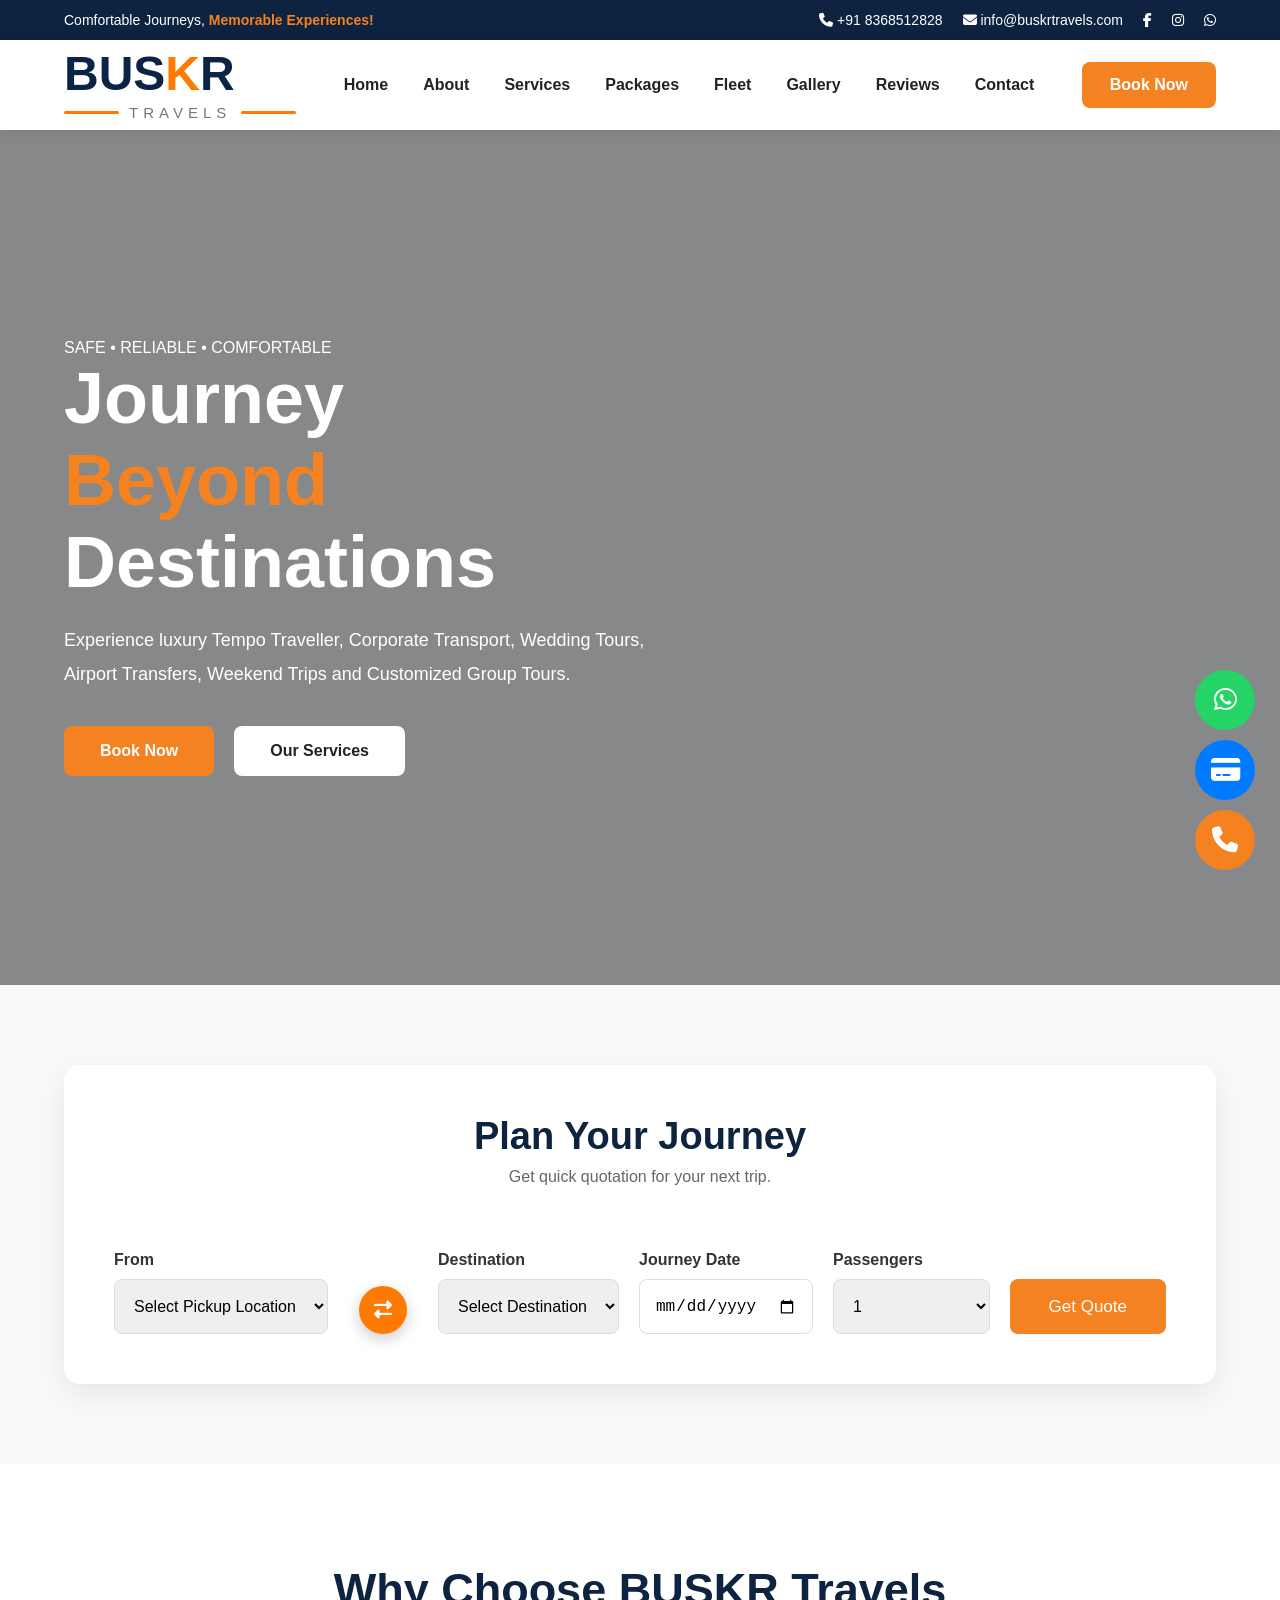
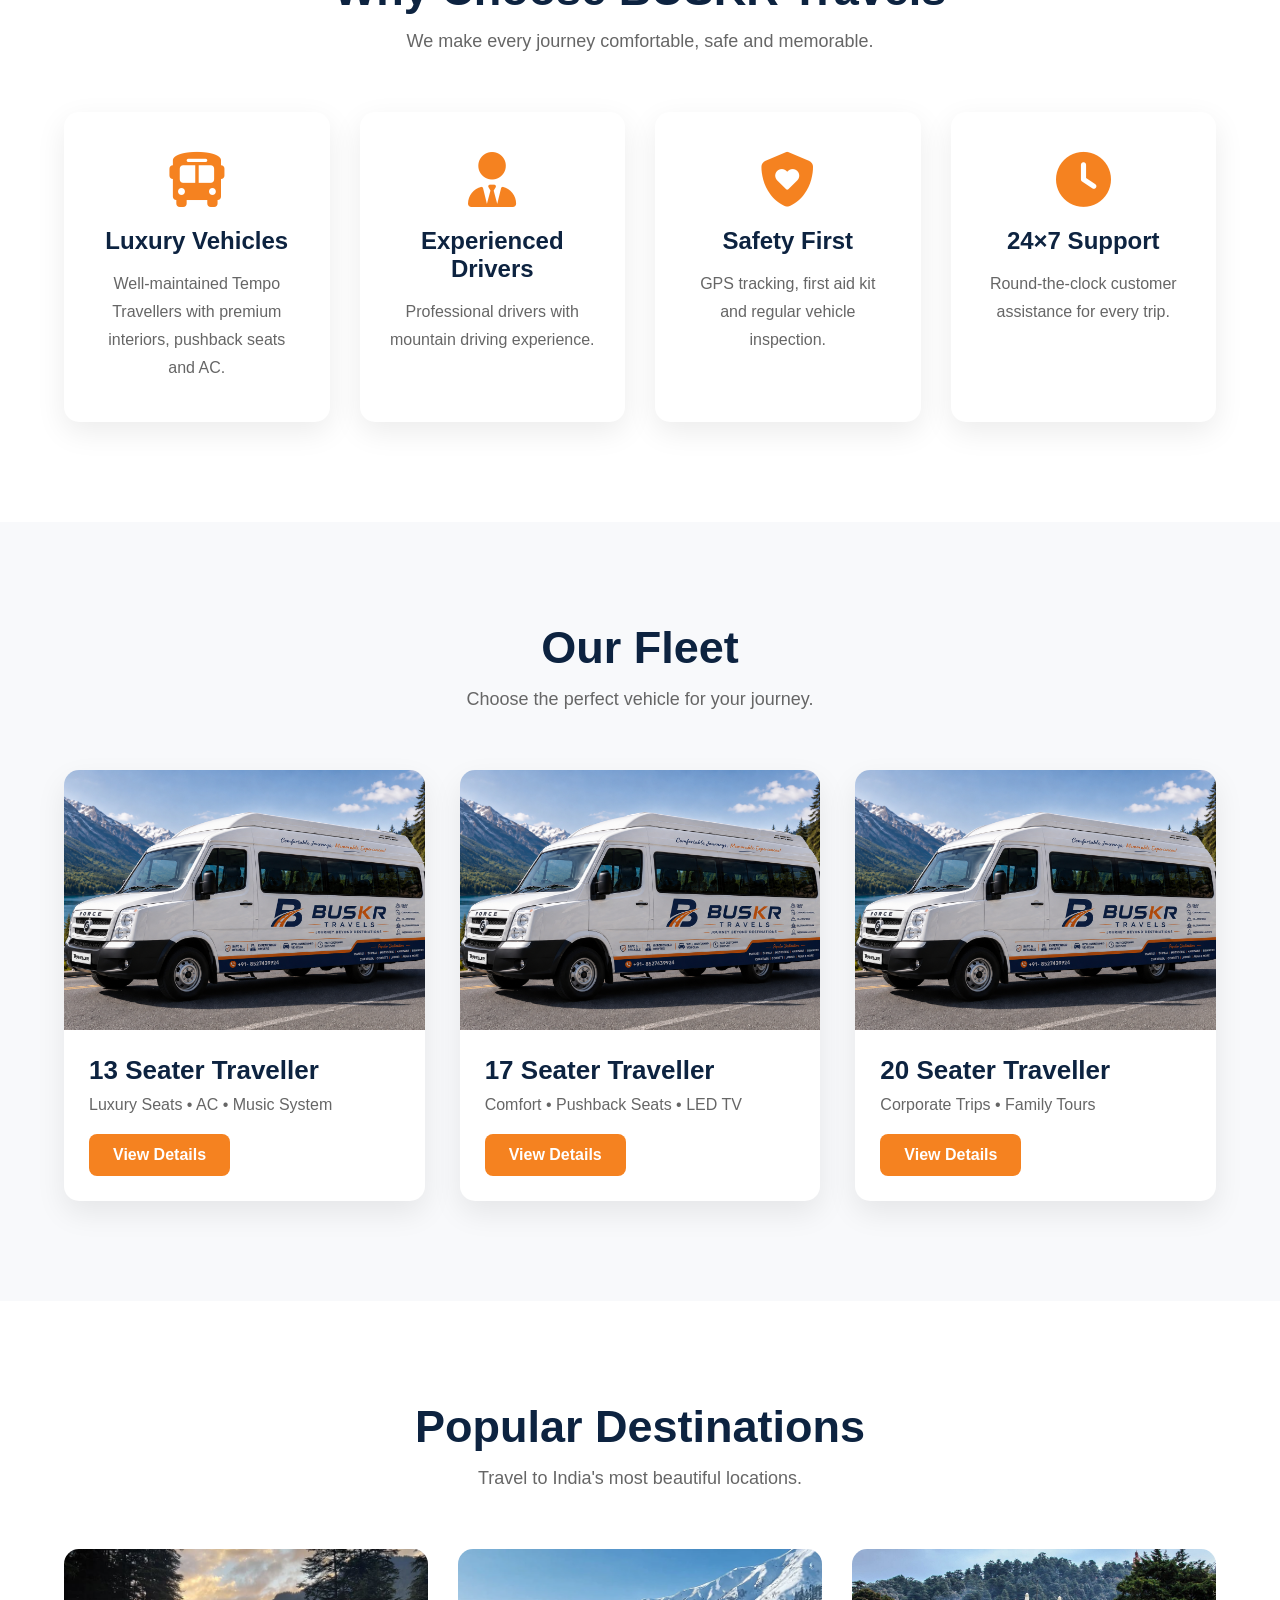
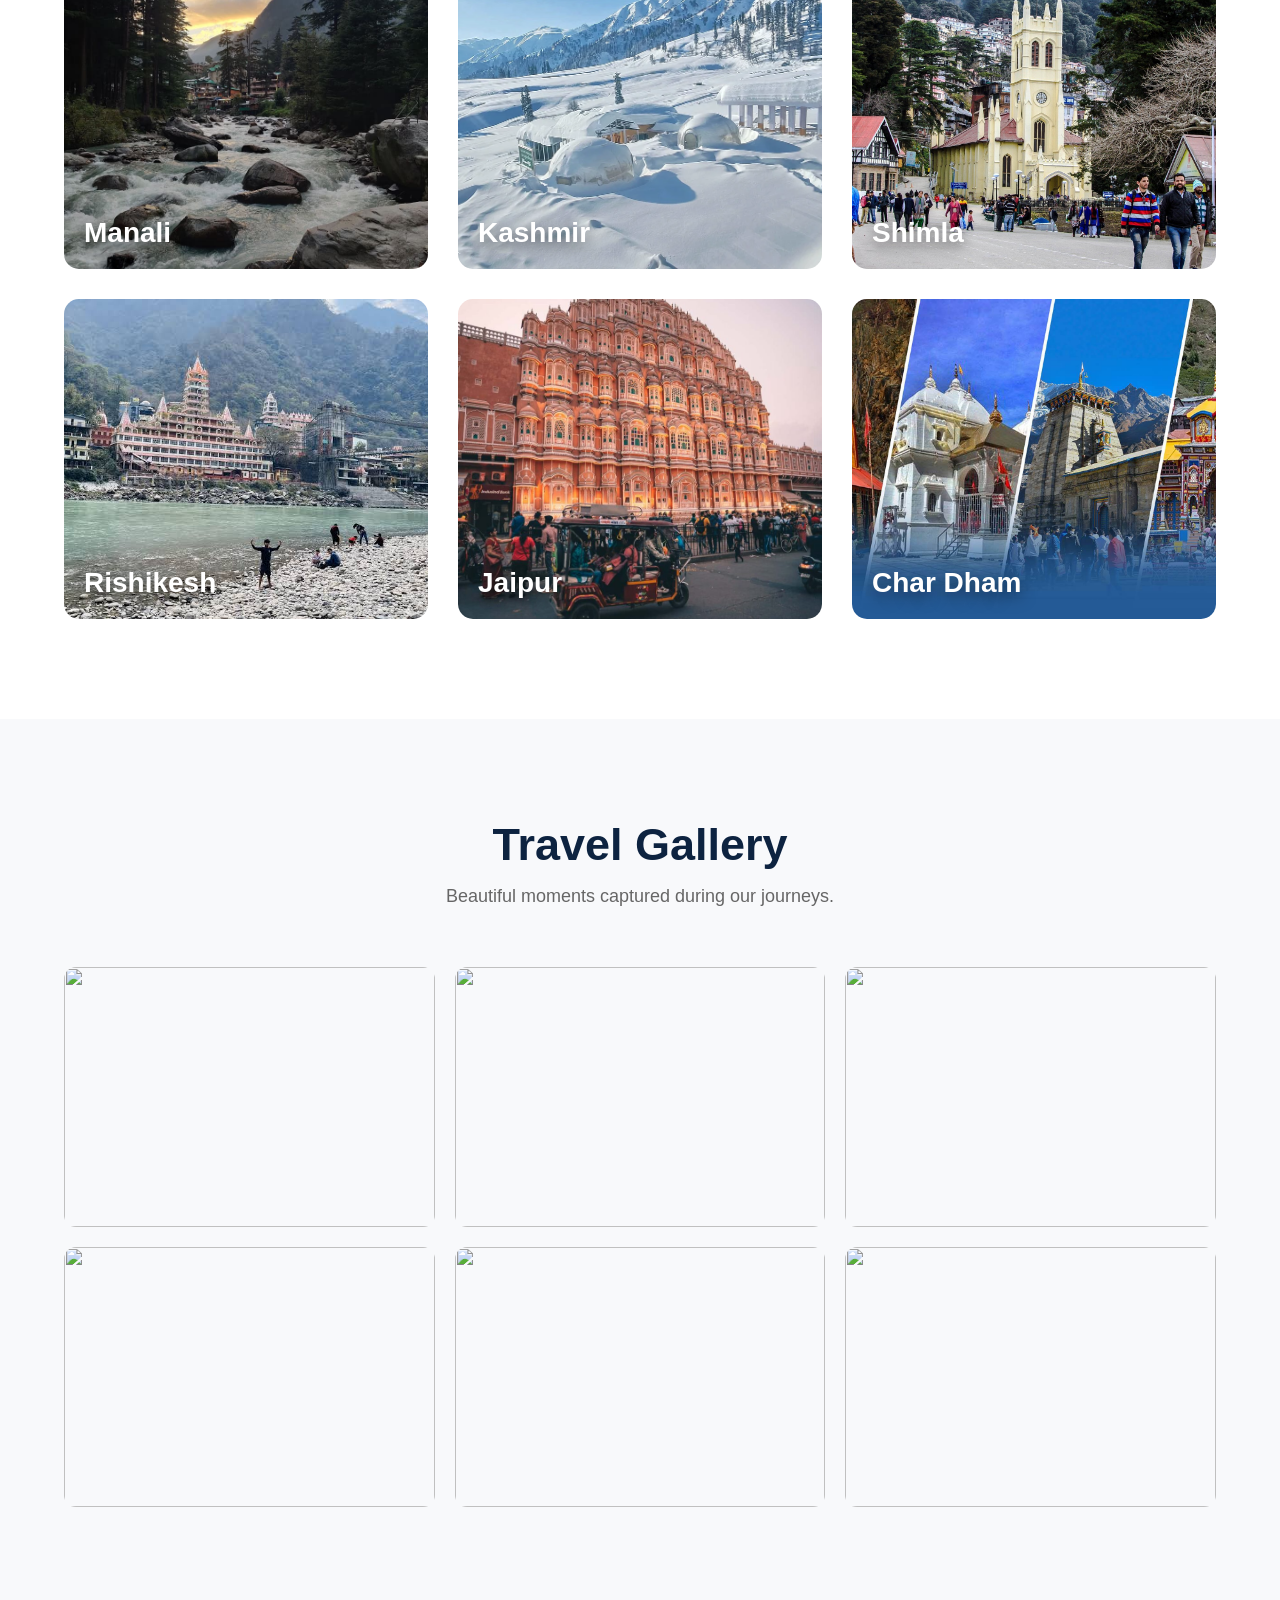
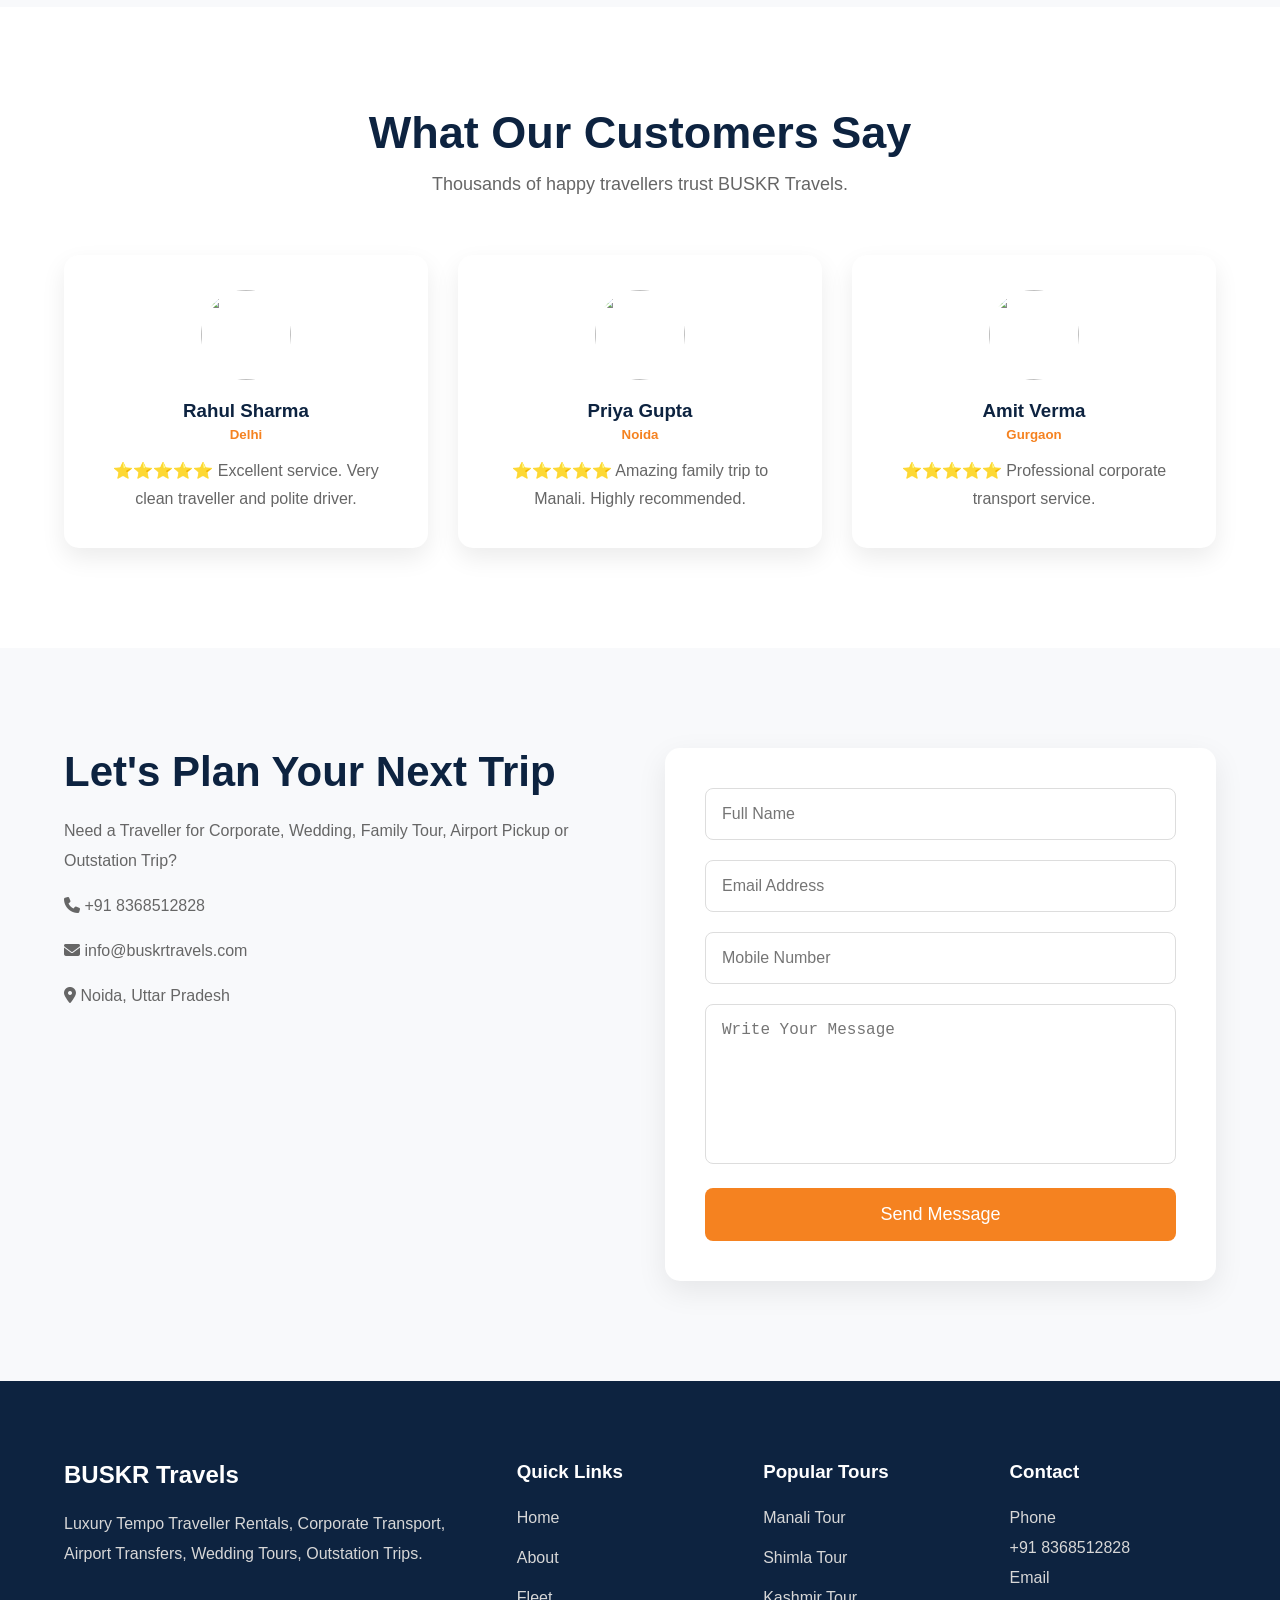
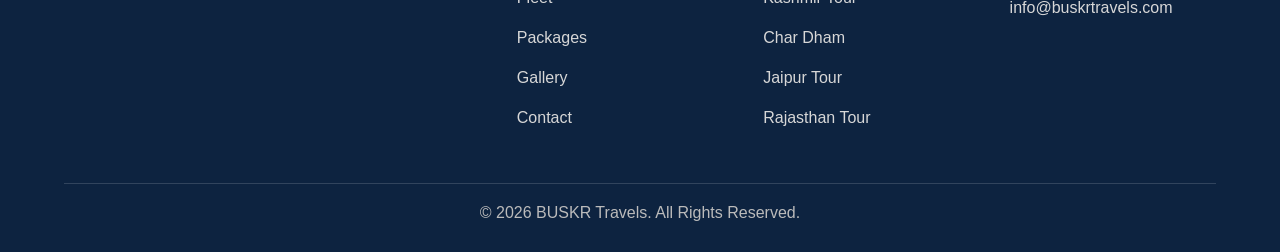
==== index.html @ d06d9d97 "Website updated" ====
<!DOCTYPE html>
<html lang="en">

<head>
    <meta charset="UTF-8">
    <meta name="viewport" content="width=device-width, initial-scale=1.0">
    <title>BUSKR Travels</title>

    <link rel="stylesheet" href="style.css">

    <!-- Google Font -->
    <link href="https://fonts.googleapis.com/css2?family=Poppins:wght@300;400;500;600;700;800&display=swap"
        rel="stylesheet">

    <!-- Font Awesome -->
    <link rel="stylesheet"
        href="https://cdnjs.cloudflare.com/ajax/libs/font-awesome/6.6.0/css/all.min.css">
</head>

<body>

<!-- ================= TOP BAR ================= -->

<div class="top-bar">

    <div class="container">

        <div class="left">

            Comfortable Journeys,
            <span>Memorable Experiences!</span>

        </div>

        <div class="right">

            <a href="tel:+918368512828">
                <i class="fa-solid fa-phone"></i>
                +91 8368512828
            </a>

            <a href="mailto:info@buskrtravels.com">
                <i class="fa-solid fa-envelope"></i>
                info@buskrtravels.com
            </a>

            <a href="https://www.facebook.com/YOUR_FACEBOOK_PAGE" target="_blank">
                <i class="fab fa-facebook-f"></i></a>

            <a href="https://www.instagram.com/buskrtravels/" target="_blank">
                <i class="fab fa-instagram"></i></a>

            <a href="https://wa.me/918368512828" target="_blank">
                <i class="fab fa-whatsapp"></i></a>

        </div>

    </div>

</div>


<!-- ================= NAVBAR ================= -->

<header>

<div class="container">

<nav>

<div class="logo">
    <h1>BUS<span>K</span>R</h1>
    <div class="logo-tagline">
        <span class="line"></span>
        <p>Travels</p>
        <span class="line"></span>
    </div>
</div>

<ul>
<li><a href="#home">Home</a></li>
    <li><a href="about.html">About</a></li>
    <li><a href="#services">Services</a></li>
    <li><a href="#packages">Packages</a></li>
    <li><a href="#fleet">Fleet</a></li>
    <li><a href="#gallery">Gallery</a></li>
    <li><a href="#reviews">Reviews</a></li>
    <li><a href="#contact">Contact</a></li>
</ul>

<a href="#contact" class="book-btn">Book Now</a>

</nav>

</div>

</header>



<!-- ================= HERO ================= -->

<section id="home" class="hero">
   <video class="hero-video" autoplay muted loop playsinline preload="auto">
        <source src="images/hero-video.mp4" type="video/mp4">
    </video>
<div class="overlay"></div>
<!-- <div class="video-bg">
</div> -->
<div class="container hero-content">
<div class="hero-left">
<span class="hero-tag">
                SAFE • RELIABLE • COMFORTABLE
            </span>
<h1>
Journey
<br>
<span>Beyond</span>
<br>
Destinations
</h1>
<p>
Experience luxury Tempo Traveller,
Corporate Transport,
Wedding Tours,
Airport Transfers,
Weekend Trips and Customized Group Tours.
</p>
<div class="hero-buttons">
<a href="#" class="btn-orange">
Book Now
</a>
<a href="#" class="btn-dark">
Our Services
</a>
</div>
</div>
</div>
</section>



<!-- ================= BOOKING ================= -->

<section id="packages" class="booking">

<div class="container">

<div class="booking-box">

<div class="booking-title">

<h2>

Plan Your Journey

</h2>

<p>

Get quick quotation for your next trip.

</p>

</div>

<form>

<div class="input-box">

<label>

From

</label>

<select id="from" name="from" required>
    <option value="">Select Pickup Location</option>
    <option value="Noida">Noida</option>
    <option value="Delhi">Delhi</option>
    <option value="Agra">Agra</option>
    <option value="Ghaziabad">Ghaziabad</option>
    <option value="Jaipur">Jaipur</option>
    <option value="Haridwar">Haridwar</option>
    <option value="Rishikesh">Rishikesh</option>
    <option value="Manali">Manali</option>
    <option value="Shimla">Shimla</option>
    <option value="Nainital">Nainital</option>
    <option value="Mussoorie">Mussoorie</option>
    <option value="Ayodhya">Ayodhya</option>
    <option value="Varanasi">Varanasi</option>
    <option value="Mathura">Mathura</option>
    <option value="Vrindavan">Vrindavan</option>
    <option value="Kashmir">Kashmir</option>
    <option value="chardham">chardham</option>
</select>

</div>
<div class="swap-box">
    <button type="button" id="swapBtn">
        <i class="fa-solid fa-right-left"></i>
    </button>
</div>

<div class="input-box">

<label>

Destination

</label>

<select id="destination" name="destination" required>
    <option value="">Select Destination</option>
    <option value="Agra">Agra</option>
    <option value="Noida">Noida</option>
    <option value="Delhi">Delhi</option>
    <option value="Ghaziabad">Ghaziabad</option>
    <option value="Jaipur">Jaipur</option>
    <option value="Haridwar">Haridwar</option>
    <option value="Rishikesh">Rishikesh</option>
    <option value="Manali">Manali</option>
    <option value="Shimla">Shimla</option>
    <option value="Nainital">Nainital</option>
    <option value="Mussoorie">Mussoorie</option>
    <option value="Ayodhya">Ayodhya</option>
    <option value="Varanasi">Varanasi</option>
    <option value="Mathura">Mathura</option>
    <option value="Vrindavan">Vrindavan</option>
    <option value="Kashmir">Kashmir</option>
    <option value="chardham">chardham</option>
</select>

</div>


<div class="input-box">

<label>

Journey Date

</label>

<input
type="date">

</div>


<div class="input-box">

<label>

Passengers

</label>

<select>

<option>

1

</option>

<option>

2

</option>

<option>

3

</option>

<option>

4

</option>

<option>

5+

</option>

</select>

</div>


<button>

Get Quote

</button>

</form>

</div>

</div>

</section>
<!-- ================= WHY CHOOSE US ================= -->

<section id="about" class="why-us">

    <div class="container">

        <div class="section-title">
            <h2>Why Choose BUSKR Travels</h2>
            <p>
                We make every journey comfortable, safe and memorable.
            </p>
        </div>

        <div class="why-grid">

            <div class="why-card">
                <i class="fa-solid fa-bus"></i>
                <h3>Luxury Vehicles</h3>
                <p>
                    Well-maintained Tempo Travellers with premium interiors,
                    pushback seats and AC.
                </p>
            </div>

            <div class="why-card">
                <i class="fa-solid fa-user-tie"></i>
                <h3>Experienced Drivers</h3>
                <p>
                    Professional drivers with mountain driving experience.
                </p>
            </div>

            <div class="why-card">
                <i class="fa-solid fa-shield-heart"></i>
                <h3>Safety First</h3>
                <p>
                    GPS tracking, first aid kit and regular vehicle inspection.
                </p>
            </div>

            <div class="why-card">
                <i class="fa-solid fa-clock"></i>
                <h3>24×7 Support</h3>
                <p>
                    Round-the-clock customer assistance for every trip.
                </p>
            </div>

        </div>

    </div>

</section>



<!-- ================= OUR FLEET ================= -->

<section id="fleet" class="fleet">

<div class="container">

<div class="section-title">

<h2>

Our Fleet

</h2>

<p>

Choose the perfect vehicle for your journey.

</p>

</div>


<div class="fleet-grid">


<div class="fleet-card">

<img src="images/traveller1.jpg">

<div class="fleet-content">

<h3>

13 Seater Traveller
</h3>
<p>
Luxury Seats • AC • Music System
</p>
<a href="#" class="btn" onclick="openModal('13')">View Details</a>
</div>
</div>
<div class="fleet-card">
<img src="images/traveller2.jpg">
<div class="fleet-content">
<h3>
17 Seater Traveller
</h3>
<p>
Comfort • Pushback Seats • LED TV
</p>
<a href="#" class="btn" onclick="openModal('17')">View Details</a>
</div>
</div>
<div class="fleet-card">
<img src="images/traveller3.jpg">
<div class="fleet-content">
<h3>
20 Seater Traveller
</h3>
<p>
Corporate Trips • Family Tours
</p>
<a href="#" class="btn" onclick="openModal('20')">View Details</a>
</div>
</div>
</div>
</div>
</section>



<!-- ================= DESTINATIONS ================= -->

<section class="destinations">

<div class="container">

<div class="section-title">

<h2>

Popular Destinations

</h2>

<p>

Travel to India's most beautiful locations.

</p>

</div>

<div class="destination-grid">

<div class="destination-card">

<img src="images/manali.jpg">

<h3>

Manali

</h3>

</div>

<div class="destination-card">

<img src="images/kashmir.jpg">

<h3>

Kashmir

</h3>

</div>

<div class="destination-card">

<img src="images/shimla.jpg">

<h3>

Shimla

</h3>

</div>

<div class="destination-card">

<img src="images/rishikesh.jpg">

<h3>

Rishikesh

</h3>

</div>

<div class="destination-card">

<img src="images/jaipur.jpg">

<h3>

Jaipur

</h3>

</div>

<div class="destination-card">

<img src="images/chardham.jpg">

<h3>

Char Dham

</h3>

</div>

</div>

</div>

</section>




<!-- ================= GALLERY ================= -->

<section id="gallery" class="gallery">

<div class="container">

<div class="section-title">

<h2>

Travel Gallery

</h2>

<p>

Beautiful moments captured during our journeys.

</p>

</div>

<div class="gallery-grid">

<img src="images/gallery1.jpg">

<img src="images/gallery2.jpg">

<img src="images/gallery3.jpg">

<img src="images/gallery4.jpg">

<img src="images/gallery5.jpg">

<img src="images/gallery6.jpg">

</div>

</div>

</section>
<!-- ================= TESTIMONIALS ================= -->

<section id="reviews" class="testimonials">

<div class="container">

<div class="section-title">

<h2>What Our Customers Say</h2>

<p>Thousands of happy travellers trust BUSKR Travels.</p>

</div>

<div class="testimonial-grid">

<div class="testimonial-card">

<img src="images/user1.jpg">

<h3>Rahul Sharma</h3>

<h5>Delhi</h5>

<p>

⭐⭐⭐⭐⭐

Excellent service. Very clean traveller and polite driver.

</p>

</div>

<div class="testimonial-card">

<img src="images/user2.jpg">

<h3>Priya Gupta</h3>

<h5>Noida</h5>

<p>

⭐⭐⭐⭐⭐

Amazing family trip to Manali.

Highly recommended.

</p>

</div>

<div class="testimonial-card">

<img src="images/user3.jpg">

<h3>Amit Verma</h3>

<h5>Gurgaon</h5>

<p>

⭐⭐⭐⭐⭐

Professional corporate transport service.

</p>

</div>

</div>

</div>

</section>



<!-- ================= CONTACT ================= -->

<section id="contact" class="contact">

<div class="container">

<div class="contact-wrapper">

<div class="contact-info">

<h2>

Let's Plan Your Next Trip

</h2>

<p>

Need a Traveller for Corporate,

Wedding,

Family Tour,

Airport Pickup

or Outstation Trip?

</p>

<div class="info">

<p>

<i class="fa-solid fa-phone"></i>

+91 8368512828

</p>

<p>

<i class="fa-solid fa-envelope"></i>

info@buskrtravels.com

</p>

<p>

<i class="fa-solid fa-location-dot"></i>

Noida, Uttar Pradesh

</p>

</div>

</div>

<div class="contact-form">

<form id="contactForm">

       <input type="text" name="Full Name" placeholder="Full Name" required>

    <input type="email" name="Email Address" placeholder="Email Address" required>

    <input type="tel" name="Mobile Number" placeholder="Mobile Number" required>

    <textarea name="Message" placeholder="Write Your Message" required></textarea>

    <button type="submit">
        Send Message
    </button>

</form>

</div>

</div>

</div>

</section>




<!-- ================= FOOTER ================= -->

<footer>

<div class="container">

<div class="footer-grid">

<div>

<h2>

BUSKR Travels

</h2>

<p>

Luxury Tempo Traveller Rentals,

Corporate Transport,

Airport Transfers,

Wedding Tours,

Outstation Trips.

</p>

</div>



<div>

<h3>

Quick Links

</h3>

<ul>

<li><a href="#">Home</a></li>

<li><a href="#">About</a></li>

<li><a href="#">Fleet</a></li>

<li><a href="#">Packages</a></li>

<li><a href="#">Gallery</a></li>

<li><a href="#">Contact</a></li>

</ul>

</div>



<div>

<h3>

Popular Tours

</h3>

<ul>

<li>Manali Tour</li>

<li>Shimla Tour</li>

<li>Kashmir Tour</li>

<li>Char Dham</li>

<li>Jaipur Tour</li>

<li>Rajasthan Tour</li>

</ul>

</div>



<div>

<h3>

Contact

</h3>

<p>

Phone

<br>

+91 8368512828

</p>

<p>

Email

<br>

info@buskrtravels.com

</p>

</div>

</div>

<hr>

<p class="copyright">

© 2026 BUSKR Travels.

All Rights Reserved.

</p>

</div>

</footer>




<!-- Floating WhatsApp -->

<a href="https://wa.me/918368512828?text=Hello%20BUSKR%20Travels,
%20I%20want%20to%20book%20a%20Traveller." class="whatsapp">
<i class="fab fa-whatsapp"></i>
</a>
<!-- Floating Pay Advance -->
<a href="payment.html" class="pay">
    <i class="fa-solid fa-credit-card"></i>
</a>
<!-- Floating Call -->
<a href="tel:+918368512828" class="call">
    <i class="fa-solid fa-phone"></i>
</a>
<!-- Scroll Top -->
<button id="topBtn" onclick="topFunction()">
<i class="fa-solid fa-arrow-up"></i>
</button>
<!-- Traveller Specification Modal -->
<div id="specModal" class="modal">
    <div class="modal-content">
        <span class="close" onclick="closeModal()">&times;</span>

        <h2 id="modalTitle"></h2>

        <div id="modalBody"></div>
    </div>
</div>

<script src="script.js"></script>
</body>
</html>
---- style.css ----
/* ==========================
   RESET
========================== */

*{
    margin:0;
    padding:0;
    box-sizing:border-box;
}

html{
    scroll-behavior:smooth;
}

body{
    font-family:'Poppins',sans-serif;
    background:#ffffff;
    color:#222;
    overflow-x:hidden;
}

a{
    text-decoration:none;
}

ul{
    list-style:none;
}

img{
    width:100%;
    display:block;
}

/* ==========================
   CONTAINER
========================== */

.container{
    width:90%;
    max-width:1300px;
    margin:auto;
}

/* ==========================
   COLORS
========================== */

:root{

--primary:#f58220;

--secondary:#0d2340;

--white:#fff;

--dark:#111;

--light:#f6f6f6;

}

/* ==========================
   TOP BAR
========================== */

.top-bar{

background:var(--secondary);

color:white;

padding:12px 0;

font-size:14px;

}

.top-bar .container{

display:flex;

justify-content:space-between;

align-items:center;

}

.top-bar .left span{

color:var(--primary);

font-weight:600;

}

.top-bar .right{

display:flex;

gap:20px;

align-items:center;

}

.top-bar .right a{

color:white;

transition:.3s;

}

.top-bar .right a:hover{

color:var(--primary);

}

/* ==========================
   NAVBAR
========================== */

header{

background:white;

position:sticky;

top:0;

z-index:999;

box-shadow:0 3px 15px rgba(0,0,0,.08);

}

nav{

display:flex;

justify-content:space-between;

align-items:center;

height:90px;

}

.logo h1{
    font-size:48px;
    font-weight:800;
    color:#0b2345;
    margin:0;
    line-height:1;
}

.logo h1 span{
    color:#ff7a00;
}

.logo-tagline{
    display:flex;
    justify-content:center;
    align-items:center;
    gap:10px;
    margin-top:6px;
}

.logo-tagline p{
    margin:0;
    font-size:15px;
    letter-spacing:5px;
    color:#777;
    text-transform:uppercase;
}

.logo-tagline .line{
    width:55px;
    height:3px;
    background:#ff7a00;
    border-radius:10px;
}

nav ul{

display:flex;

gap:35px;

}

nav ul li a{

font-weight:600;

color:#222;

transition:.3s;

}

nav ul li a:hover{

color:var(--primary);

}

.book-btn{

background:var(--primary);

padding:14px 28px;

border-radius:8px;

font-weight:600;

color:white;

transition:.3s;

}

.book-btn:hover{

background:#e76d07;

}

/* ==========================
   HERO
========================== */

.hero{
    position: relative;
    height: 95vh;
    overflow: hidden;
    display: flex;
    align-items: center;
}

/* Background Video */
.hero-video{
    position: absolute;
     inset: 0;
    width: 100%;
    height: 100%;
    object-fit: cover;
    z-index: 1;
}

/* Dark Overlay */
.overlay{
    position: absolute;
    inset: 0;
    background: rgba(0,0,0,.45);
    z-index: 2;
}

.hero-content{
    position: relative;
    z-index: 3;
    color: white;
}

.hero-left{
    width:650px;
}

.hero-left h4{
    font-size:18px;
    letter-spacing:3px;
    color:#ffcf75;
    margin-bottom:20px;
}

.hero-left h1{
    font-size:72px;
    line-height:82px;
    font-weight:800;
    margin-bottom:20px;
}

.hero-left h1 span{
    color:var(--primary);
}

.hero-left p{
    font-size:18px;
    line-height:34px;
    margin-bottom:35px;
    width:90%;
}

/* ==========================
   HERO BUTTONS
========================== */

.hero-buttons{

display:flex;

gap:20px;

}

.btn-orange{

background:var(--primary);

padding:16px 36px;

border-radius:8px;

color:white;

font-weight:600;

transition:.3s;

}

.btn-orange:hover{

background:#dd6b08;

}

.btn-dark{

background:white;

color:#222;

padding:16px 36px;

border-radius:8px;

font-weight:600;

transition:.3s;

}

.btn-dark:hover{

background:#eee;

}
/* ==========================
   BOOKING SECTION
========================== */

.booking{
    padding:80px 0;
    background:#f8f9fb;
}

.booking-box{
    background:#fff;
    padding:50px;
    border-radius:15px;
    box-shadow:0 10px 30px rgba(0,0,0,.08);
}

.booking-title{
    text-align:center;
    margin-bottom:40px;
}

.booking-title h2{
    font-size:38px;
    color:var(--secondary);
    margin-bottom:10px;
}

.booking-title p{
    color:#666;
}

.booking form{
    display:grid;
    grid-template-columns:1fr 70px 1fr 1fr 1fr 1fr;
    gap:20px;
    align-items:end;
}

.input-box{
    display:flex;
    flex-direction:column;
}

.input-box label{
    font-weight:600;
    margin-bottom:10px;
    color:#333;
}

.input-box input,
.input-box select{

    height:55px;
    border:1px solid #ddd;
    border-radius:8px;
    padding:0 15px;
    font-size:16px;
    outline:none;

}

.booking button{

    height:55px;
    margin-top:32px;
    border:none;
    background:var(--primary);
    color:#fff;
    border-radius:8px;
    font-size:17px;
    cursor:pointer;
    transition:.3s;

}
.swap-box{
    display:flex;
    justify-content:center;
    align-items:center;
}

#swapBtn{
    width:50px;
    height:50px;
    border:none;
    border-radius:50%;
    background:var(--primary);
    color:#fff;
    cursor:pointer;
    font-size:20px;
    transition:.3s;
    box-shadow:0 5px 15px rgba(0,0,0,.2);
}

#swapBtn:hover{
    transform:rotate(180deg);
}
.booking button:hover{

background:#dc6a08;

}

.swap-box{
    display:flex;
    align-items:flex-end;
    justify-content:center;
    margin-top:28px;
}

#swapBtn{
    width:48px;
    height:48px;
    border:none;
    border-radius:50%;
    background:#ff7a00;
    color:#fff;
    cursor:pointer;
    font-size:18px;
    transition:.3s;
}

#swapBtn:hover{
    transform:rotate(180deg);
}

/* ==========================
   SECTION TITLE
========================== */

.section-title{

text-align:center;

margin-bottom:60px;

}

.section-title h2{

font-size:45px;

color:var(--secondary);

margin-bottom:15px;

}

.section-title p{

color:#666;

font-size:18px;

}

/* ==========================
   WHY CHOOSE US
========================== */

.why-us{

padding:100px 0;

background:#fff;

}

.why-grid{

display:grid;

grid-template-columns:repeat(4,1fr);

gap:30px;

}

.why-card{

background:#fff;

padding:40px 30px;

text-align:center;

border-radius:15px;

box-shadow:0 10px 30px rgba(0,0,0,.08);

transition:.4s;

}

.why-card:hover{

transform:translateY(-12px);

}

.why-card i{

font-size:55px;

color:var(--primary);

margin-bottom:20px;

}

.why-card h3{

margin-bottom:15px;

font-size:24px;

color:var(--secondary);

}

.why-card p{

line-height:28px;

color:#666;

}

/* ==========================
   OUR FLEET
========================== */

.fleet{

padding:100px 0;

background:#f8f9fb;

}

.fleet-grid{

display:grid;

grid-template-columns:repeat(3,1fr);

gap:35px;

}

.fleet-card{

background:white;

border-radius:15px;

overflow:hidden;

box-shadow:0 12px 30px rgba(0,0,0,.08);

transition:.4s;

}

.fleet-card:hover{

transform:translateY(-10px);

}

.fleet-card img{

height:260px;

object-fit:cover;

}

.fleet-content{

padding:25px;

}

.fleet-content h3{

font-size:26px;

color:var(--secondary);

margin-bottom:10px;

}

.fleet-content p{

color:#666;

margin-bottom:20px;

}

.fleet-content a{

display:inline-block;

background:var(--primary);

padding:12px 24px;

border-radius:8px;

color:white;

font-weight:600;

transition:.3s;

}

.fleet-content a:hover{

background:#d86807;

}
/* ==========================
   DESTINATIONS
========================== */

.destinations{
    padding:100px 0;
    background:#fff;
}

.destination-grid{
    display:grid;
    grid-template-columns:repeat(3,1fr);
    gap:30px;
}

.destination-card{
    position:relative;
    overflow:hidden;
    border-radius:15px;
    cursor:pointer;
}

.destination-card img{
    height:320px;
    object-fit:cover;
    transition:.5s;
}

.destination-card:hover img{
    transform:scale(1.1);
}

.destination-card h3{
    position:absolute;
    left:20px;
    bottom:20px;
    color:#fff;
    font-size:28px;
    font-weight:700;
    text-shadow:0 5px 15px rgba(0,0,0,.5);
}

/* ==========================
   GALLERY
========================== */

.gallery{
    padding:100px 0;
    background:#f8f9fb;
}

.gallery-grid{
    display:grid;
    grid-template-columns:repeat(3,1fr);
    gap:20px;
}

.gallery-grid img{
    height:260px;
    object-fit:cover;
    border-radius:12px;
    transition:.4s;
}

.gallery-grid img:hover{
    transform:scale(1.05);
}

/* ==========================
   TESTIMONIALS
========================== */

.testimonials{
    padding:100px 0;
    background:#fff;
}

.testimonial-grid{
    display:grid;
    grid-template-columns:repeat(3,1fr);
    gap:30px;
}

.testimonial-card{
    background:#fff;
    padding:35px;
    border-radius:15px;
    text-align:center;
    box-shadow:0 10px 25px rgba(0,0,0,.08);
}

.testimonial-card img{
    width:90px;
    height:90px;
    border-radius:50%;
    margin:auto;
    margin-bottom:20px;
    object-fit:cover;
}

.testimonial-card h3{
    color:var(--secondary);
    margin-bottom:5px;
}

.testimonial-card h5{
    color:var(--primary);
    margin-bottom:15px;
}

.testimonial-card p{
    line-height:28px;
    color:#666;
}

/* ==========================
   CONTACT
========================== */

.contact{
    padding:100px 0;
    background:#f8f9fb;
}

.contact-wrapper{
    display:grid;
    grid-template-columns:1fr 1fr;
    gap:50px;
}

.contact-info h2{
    font-size:42px;
    color:var(--secondary);
    margin-bottom:20px;
}

.contact-info p{
    color:#666;
    line-height:30px;
    margin-bottom:15px;
}

.contact-form{
    background:#fff;
    padding:40px;
    border-radius:15px;
    box-shadow:0 10px 30px rgba(0,0,0,.08);
}

.contact-form input,
.contact-form textarea{
    width:100%;
    padding:16px;
    margin-bottom:20px;
    border:1px solid #ddd;
    border-radius:8px;
    outline:none;
    font-size:16px;
}

.contact-form textarea{
    height:160px;
    resize:none;
}

.contact-form button{
    width:100%;
    background:var(--primary);
    color:#fff;
    border:none;
    padding:16px;
    border-radius:8px;
    cursor:pointer;
    font-size:18px;
}

/* ==========================
   FOOTER
========================== */

footer{
    background:#0d2340;
    color:#fff;
    padding:80px 0 30px;
}

.footer-grid{
    display:grid;
    grid-template-columns:2fr 1fr 1fr 1fr;
    gap:40px;
}

.footer-grid h2,
.footer-grid h3{
    margin-bottom:20px;
}

.footer-grid p,
.footer-grid li{
    color:#d7d7d7;
    line-height:30px;
}

.footer-grid ul{
    padding:0;
}

.footer-grid li{
    list-style:none;
    margin-bottom:10px;
}

.footer-grid a{
    color:#d7d7d7;
}

.footer-grid a:hover{
    color:var(--primary);
}

footer hr{
    margin:40px 0 20px;
    border:none;
    border-top:1px solid rgba(255,255,255,.15);
}

.copyright{
    text-align:center;
    color:#bbb;
}

/* ==========================
   FLOATING BUTTONS
========================== */

.whatsapp,
.call{
    position:fixed;
    right:25px;
    width:60px;
    height:60px;
    border-radius:50%;
    display:flex;
    justify-content:center;
    align-items:center;
    color:#fff;
    font-size:26px;
    z-index:999;
}

.whatsapp{
    bottom:170px;
    background:#25D366;
}
.pay{
    position:fixed;
    right:25px;
    bottom:100px;
    width:60px;
    height:60px;
    border-radius:50%;
    display:flex;
    justify-content:center;
    align-items:center;
    color:#fff;
    font-size:26px;
    background:#007bff;
    z-index:999;
    text-decoration:none;
}

.call{
    bottom:30px;
    background:#f58220;
}

/* ==========================
   SCROLL TO TOP
========================== */

#topBtn{
    position:fixed;
    left:25px;
    bottom:30px;
    width:55px;
    height:55px;
    border:none;
    border-radius:50%;
    background:var(--secondary);
    color:#fff;
    font-size:20px;
    cursor:pointer;
}
/* =========================================
   RESPONSIVE DESIGN
========================================= */

/* Laptop */
@media (max-width:1200px){

.container{
    width:95%;
}

.hero-left h1{
    font-size:60px;
    line-height:70px;
}

nav ul{
    gap:20px;
}

}


/* Tablet */

@media (max-width:992px){

.top-bar .container{
    flex-direction:column;
    gap:10px;
    text-align:center;
}

nav{
    flex-direction:column;
    height:auto;
    padding:20px 0;
}

nav ul{
    flex-wrap:wrap;
    justify-content:center;
    margin:20px 0;
}

.hero{
    height:80vh;
}

.hero-left{
    width:100%;
    text-align:center;
}

.hero-left h1{
    font-size:50px;
    line-height:60px;
}

.hero-left p{
    width:100%;
}

.hero-buttons{
    justify-content:center;
}

.booking form{
    grid-template-columns:repeat(2,1fr);
}

.why-grid,
.fleet-grid,
.destination-grid,
.gallery-grid,
.testimonial-grid{
    grid-template-columns:repeat(2,1fr);
}

.contact-wrapper{
    grid-template-columns:1fr;
}

.footer-grid{
    grid-template-columns:repeat(2,1fr);
}

}


/* Mobile */

@media (max-width:768px){

.hero{
    height:70vh;
}

.hero-left h4{
    font-size:14px;
}

.hero-left h1{
    font-size:38px;
    line-height:48px;
}

.hero-left p{
    font-size:16px;
    line-height:28px;
}

.hero-buttons{
    flex-direction:column;
}

.btn-orange,
.btn-dark{
    text-align:center;
}

.booking-box{
    padding:25px;
}

.booking form{
    grid-template-columns:1fr;
}

.section-title h2{
    font-size:32px;
}

.why-grid,
.fleet-grid,
.destination-grid,
.gallery-grid,
.testimonial-grid,
.footer-grid{
    grid-template-columns:1fr;
}

.destination-card img,
.gallery-grid img,
.fleet-card img{
    height:220px;
}

.contact-form{
    padding:25px;
}

.whatsapp,
.call{
    width:55px;
    height:55px;
    font-size:22px;
}
/* Founder Section */

.founder-box{
    flex-direction:column;
    text-align:center;
}

.founder-image img{
    width:250px;
    height:250px;
}
.founder-content{
    min-width:100%;
}

.founder-content h3{
    font-size:38px;
}

.founder-content h3::after{
    margin:18px auto 0;
}

.founder-features{
    grid-template-columns:1fr;
}

.feature-item{
    text-align:left;
}
}


/* Small Mobile */

@media (max-width:480px){

.logo h1{
    font-size:28px;
}

.logo p{
    font-size:11px;
}

.hero-left h1{
    font-size:30px;
    line-height:40px;
}

.hero-left p{
    font-size:15px;
}

.section-title h2{
    font-size:28px;
}

.booking-title h2{
    font-size:28px;
}

.contact-info h2{
    font-size:30px;
}

.book-btn{
    padding:12px 20px;
}
.founder{
    padding:70px 0;
}

.founder-box{
    padding:25px 20px;
}

.founder-image img{
    width:200px;
    height:200px;
}

.founder-content h2{
    font-size:16px;
}

.founder-content h3{
    font-size:30px;
}

.founder-content p{
    font-size:15px;
    line-height:1.7;
}

.feature-item{
    padding:15px;
}

.feature-item i{
    width:50px;
    height:50px;
    font-size:20px;
}

.feature-item h4{
    font-size:16px;
}

.feature-item span{
    font-size:13px;
}

}


/* =========================================
   SMOOTH ANIMATIONS
========================================= */

.fleet-card,
.why-card,
.destination-card,
.gallery-grid img,
.testimonial-card,
.contact-form{

transition:0.4s ease;

}

.fleet-card:hover,
.why-card:hover,
.destination-card:hover,
.gallery-grid img:hover,
.testimonial-card:hover,
.contact-form:hover{

transform:translateY(-8px);

box-shadow:0 20px 40px rgba(0,0,0,.15);

}


/* =========================================
   CUSTOM SCROLLBAR
========================================= */

::-webkit-scrollbar{

width:10px;

}

::-webkit-scrollbar-track{

background:#eee;

}

::-webkit-scrollbar-thumb{

background:#f58220;

border-radius:10px;

}

::-webkit-scrollbar-thumb:hover{

background:#d86a08;

}


/* =========================================
   SELECTION COLOR
========================================= */

::selection{

background:#f58220;

color:white;

}


/* =========================================
   IMAGE ZOOM
========================================= */

img{

transition:.4s;

}

img:hover{

transform:scale(1.02);

}


/* =========================================
   END OF STYLE.CSS
========================================= */

header.sticky{
    box-shadow:0 10px 30px rgba(0,0,0,.12);
    transition:.4s;
}

#topBtn{
    display:none;
}
/* ================= PAYMENT PAGE ================= */

body{
    background:#f4f7fb;
    font-family:Arial, Helvetica, sans-serif;
}

.payment-box{
    width:420px;
    max-width:95%;
    margin:50px auto;
    background:#fff;
    padding:30px;
    border-radius:20px;
    text-align:center;
    box-shadow:0 10px 30px rgba(0,0,0,.15);
}

.payment-box h2{
    color:#0d2b52;
    margin-bottom:20px;
}

.qr-code{
    width:220px;
    display:block;
    margin:20px auto;
    border-radius:15px;
}

.upi-id{
    font-size:20px;
    font-weight:bold;
    color:#0d2b52;
    margin:15px 0;
}

.pay-btn,
.whatsapp-btn{
    width:100%;
    padding:15px;
    border:none;
    border-radius:10px;
    color:#fff;
    font-size:18px;
    cursor:pointer;
    margin-top:15px;
}

.pay-btn{
    background:#0d2b52;
}

.whatsapp-btn{
    background:#25D366;
}

.note{
    margin-top:20px;
    color:#666;
}
.modal{
    display:none;
    position:fixed;
    z-index:9999;
    left:0;
    top:0;
    width:100%;
    height:100%;
    background:rgba(0,0,0,.6);
}

.modal-content{
    background:#fff;
    width:90%;
    max-width:700px;
    margin:60px auto;
    padding:30px;
    border-radius:15px;
    position:relative;
}

.close{
    position:absolute;
    right:20px;
    top:15px;
    font-size:32px;
    cursor:pointer;
}

.modal ul{
    line-height:2;
}
/* ==========================
   Founder Section
========================== */

.founder{
    padding:120px 0;
    background:linear-gradient(135deg,#fdf8f3 0%,#eef5ff 45%,#ffffff 100%);
    position:relative;
    overflow:hidden;
}

.founder::before{
    content:"";
    position:absolute;
    width:550px;
    height:550px;
    background:rgba(245,130,32,.10);
    border-radius:50%;
    top:-260px;
    left:-220px;
    filter:blur(60px);
}

.founder::after{
    content:"";
    position:absolute;
    width:500px;
    height:500px;
    background:rgba(13,43,82,.08);
    border-radius:50%;
    bottom:-240px;
    right:-220px;
    filter:blur(60px);
}
/* =============================
   Travel Background
============================= */

.founder-bg{

position:absolute;
inset:0;
pointer-events:none;
z-index:1;

}

/* Left Road */

.founder-bg .road-left{

position:absolute;

left:-170px;
top:-120px;

width:430px;
height:900px;

border:14px solid rgba(13,43,82,.08);

border-radius:250px;

transform:rotate(-18deg);

}

/* Right Road */

.founder-bg .road-right{

position:absolute;

right:-170px;
top:-40px;

width:430px;
height:900px;

border:14px solid rgba(13,43,82,.08);

border-radius:250px;

transform:rotate(18deg);

}

/* White Divider */

.road-left::after,
.road-right::after{

content:"";

position:absolute;

left:50%;

top:0;

width:6px;

height:100%;

transform:translateX(-50%);

background:
repeating-linear-gradient(

to bottom,

rgba(255,255,255,.9) 0 22px,

transparent 22px 45px

);

}

/* Location Pins */

.pin{

position:absolute;

width:26px;
height:26px;

background:#ff7a00;

border-radius:50%;

box-shadow:0 0 25px rgba(255,122,0,.35);

}

.pin::after{

content:"";

position:absolute;

left:50%;

bottom:-8px;

width:10px;
height:10px;

background:#ff7a00;

transform:translateX(-50%) rotate(45deg);

}

.pin1{

top:180px;
left:100px;

}

.pin2{

bottom:180px;
left:260px;

}

.pin3{

top:170px;
right:220px;

}

.pin4{

bottom:130px;
right:100px;

}

.founder .container{
    position:relative;
    z-index:2;
}

.founder-box{
    max-width:1180px;
    margin:auto;

    display:flex;
    align-items:center;
    justify-content:space-between;
    gap:70px;
    flex-wrap:wrap;

    background:rgba(255,255,255,.78);
    backdrop-filter:blur(18px);
    -webkit-backdrop-filter:blur(18px);

    padding:60px;
    border-radius:32px;

    border:1px solid rgba(255,255,255,.6);

    box-shadow:
        0 20px 60px rgba(13,43,82,.08),
        0 8px 25px rgba(0,0,0,.05);
}

.founder-image{
    flex:1;
    min-width:300px;
    text-align:center;
}

.founder-image img{
    width:360px;
    height:360px;
    max-width:100%;
    border-radius:50%;
    object-fit:cover;

    border:10px solid #fff;

    box-shadow:
        0 25px 60px rgba(0,0,0,.18);

    transition:.4s ease;
}

.founder-image img:hover{
    transform:scale(1.03);
}

.founder-content{
    flex:1.4;
    min-width:320px;
}

.founder-content h2{
    color:#ff7a00;
    font-size:20px;
    font-weight:700;
    letter-spacing:1px;
    text-transform:uppercase;
    margin-bottom:12px;
}

.founder-content h3{
    font-size:54px;
    color:#0d2b52;
    line-height:1.2;
    margin-bottom:18px;
    position:relative;
}

.founder-content h3::after{
    content:"";
    display:block;
    width:90px;
    height:4px;
    background:#ff7a00;
    border-radius:50px;
    margin-top:18px;
}

.founder-content p{
    font-size:19px;
    line-height:1.9;
    color:#555;
    margin-bottom:18px;
}
/* ==========================
   Founder Features
========================== */

.founder-features{
    display:grid;
    grid-template-columns:repeat(2,1fr);
    gap:20px;
    margin-top:35px;
}

.feature-item{
    display:flex;
    align-items:center;
    gap:15px;
    background:#fff;
    padding:18px 20px;
    border-radius:18px;
    border:1px solid rgba(0,0,0,.05);
    box-shadow:0 10px 25px rgba(0,0,0,.06);
    transition:.35s ease;
}

.feature-item:hover{
    transform:translateY(-8px);
    box-shadow:0 18px 40px rgba(0,0,0,.12);
}

.feature-item i{
    width:60px;
    height:60px;
    display:flex;
    align-items:center;
    justify-content:center;
    border-radius:50%;
    background:linear-gradient(135deg,#ff7a00,#ffb347);
    color:#fff;
    font-size:24px;
    flex-shrink:0;
}

.feature-item h4{
    margin:0;
    color:#0d2b52;
    font-size:18px;
    font-weight:700;
}

.feature-item span{
    color:#777;
    font-size:15px;
}
/* ==========================================
   Founder Responsive
========================================== */

@media (max-width:768px){

    .founder{
        padding:60px 15px;
    }

    .founder-box{
        flex-direction:column;
        padding:30px 20px;
        gap:30px;
        border-radius:20px;
    }

    .founder-image{
        min-width:100%;
    }

    .founder-image img{
        width:220px;
        height:220px;
        border-width:6px;
    }

    .founder-content{
        min-width:100%;
        text-align:center;
    }

    .founder-content h2{
        font-size:18px;
    }

    .founder-content h3{
        font-size:36px;
    }

    .founder-content h3::after{
        margin:15px auto 0;
    }

    .founder-content p{
        font-size:16px;
        line-height:1.7;
    }

    .founder-features{
        grid-template-columns:1fr;
    }

    .feature-item{
        padding:15px;
    }

    .back-home-btn{
    position:absolute;
    top:40px;
    left:50px;
    z-index:999;

    display:inline-flex;
    align-items:center;
    gap:10px;

    padding:14px 28px;

    background:#ff7a00;
    color:white;

    border-radius:8px;

    font-size:16px;
    font-weight:600;

    text-decoration:none;

    box-shadow:0 8px 20px rgba(0,0,0,.15);

    transition:.3s;
}

.back-home-btn:hover{
    transform:translateY(-3px);
    background:#e66f00;
}


@media(max-width:600px){

.back-home-btn{
    top:20px;
    left:20px;

    padding:12px 20px;
    font-size:14px;
}

}

}
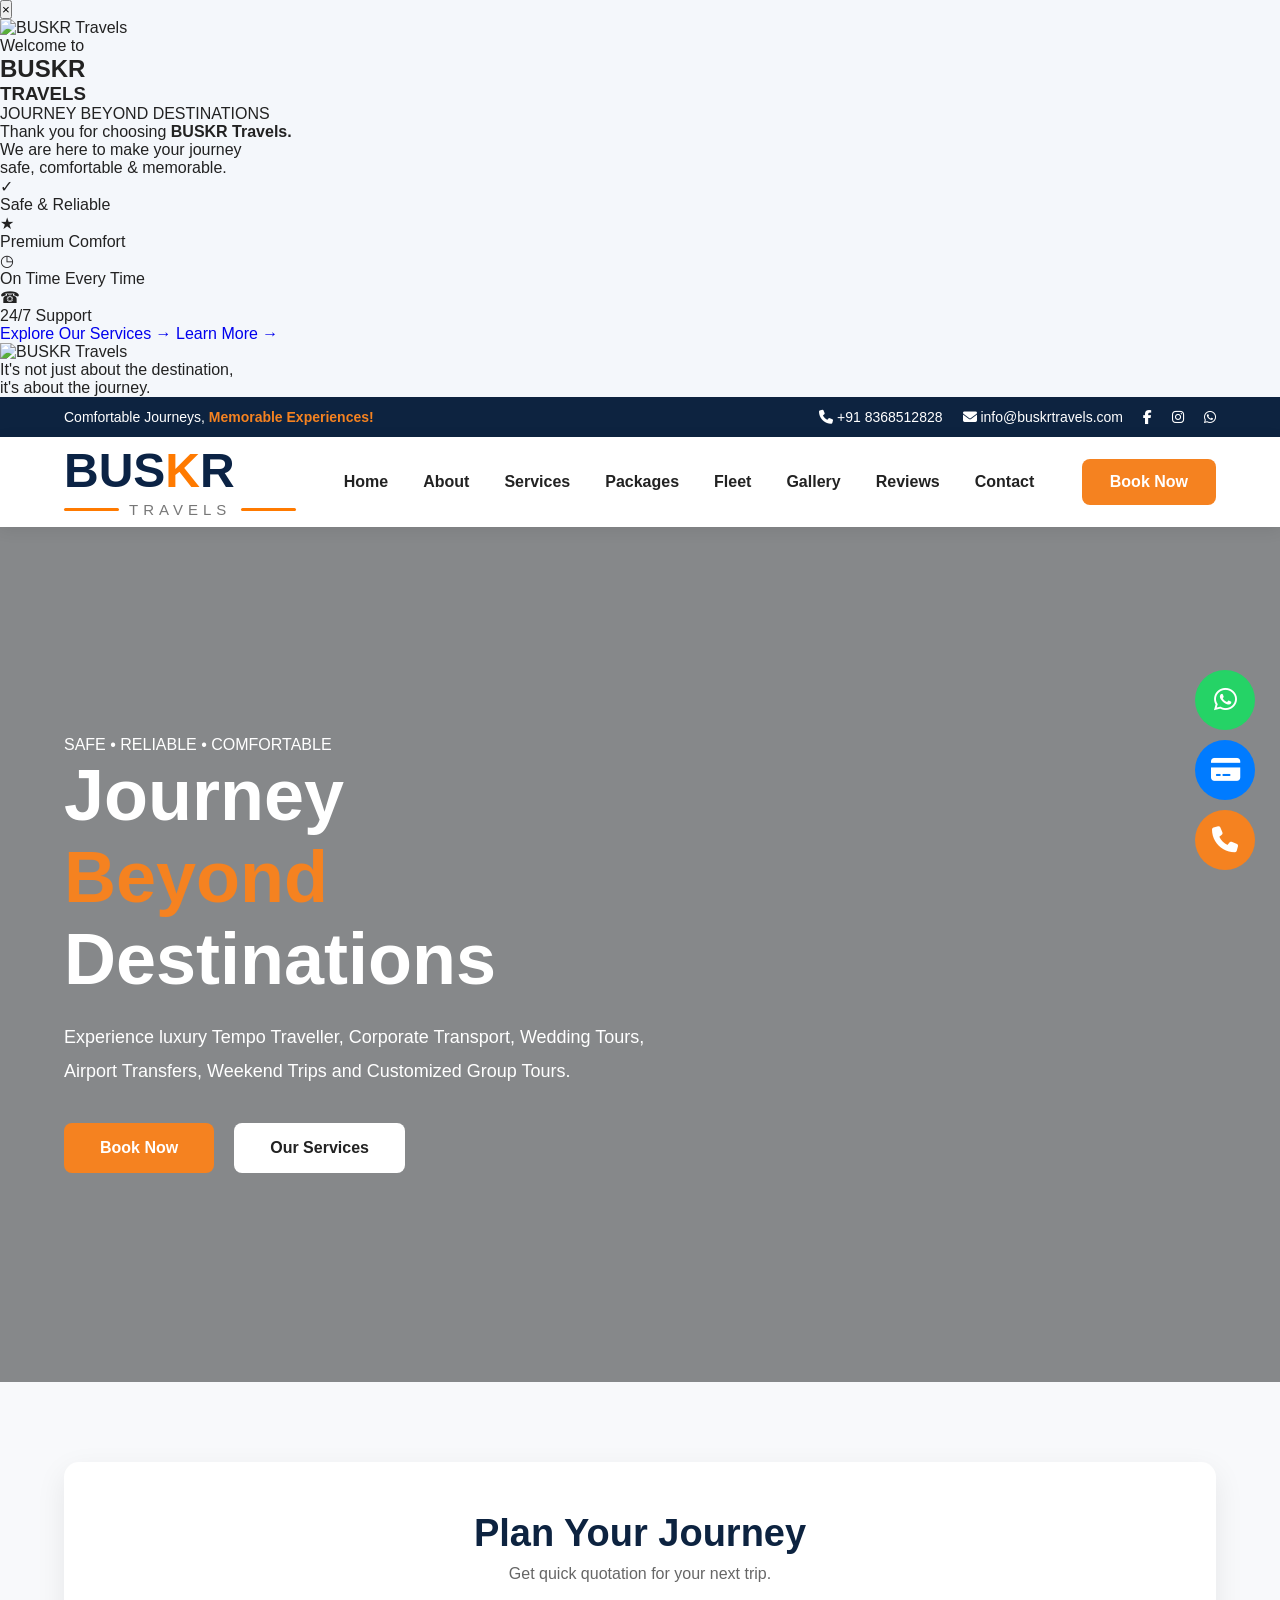
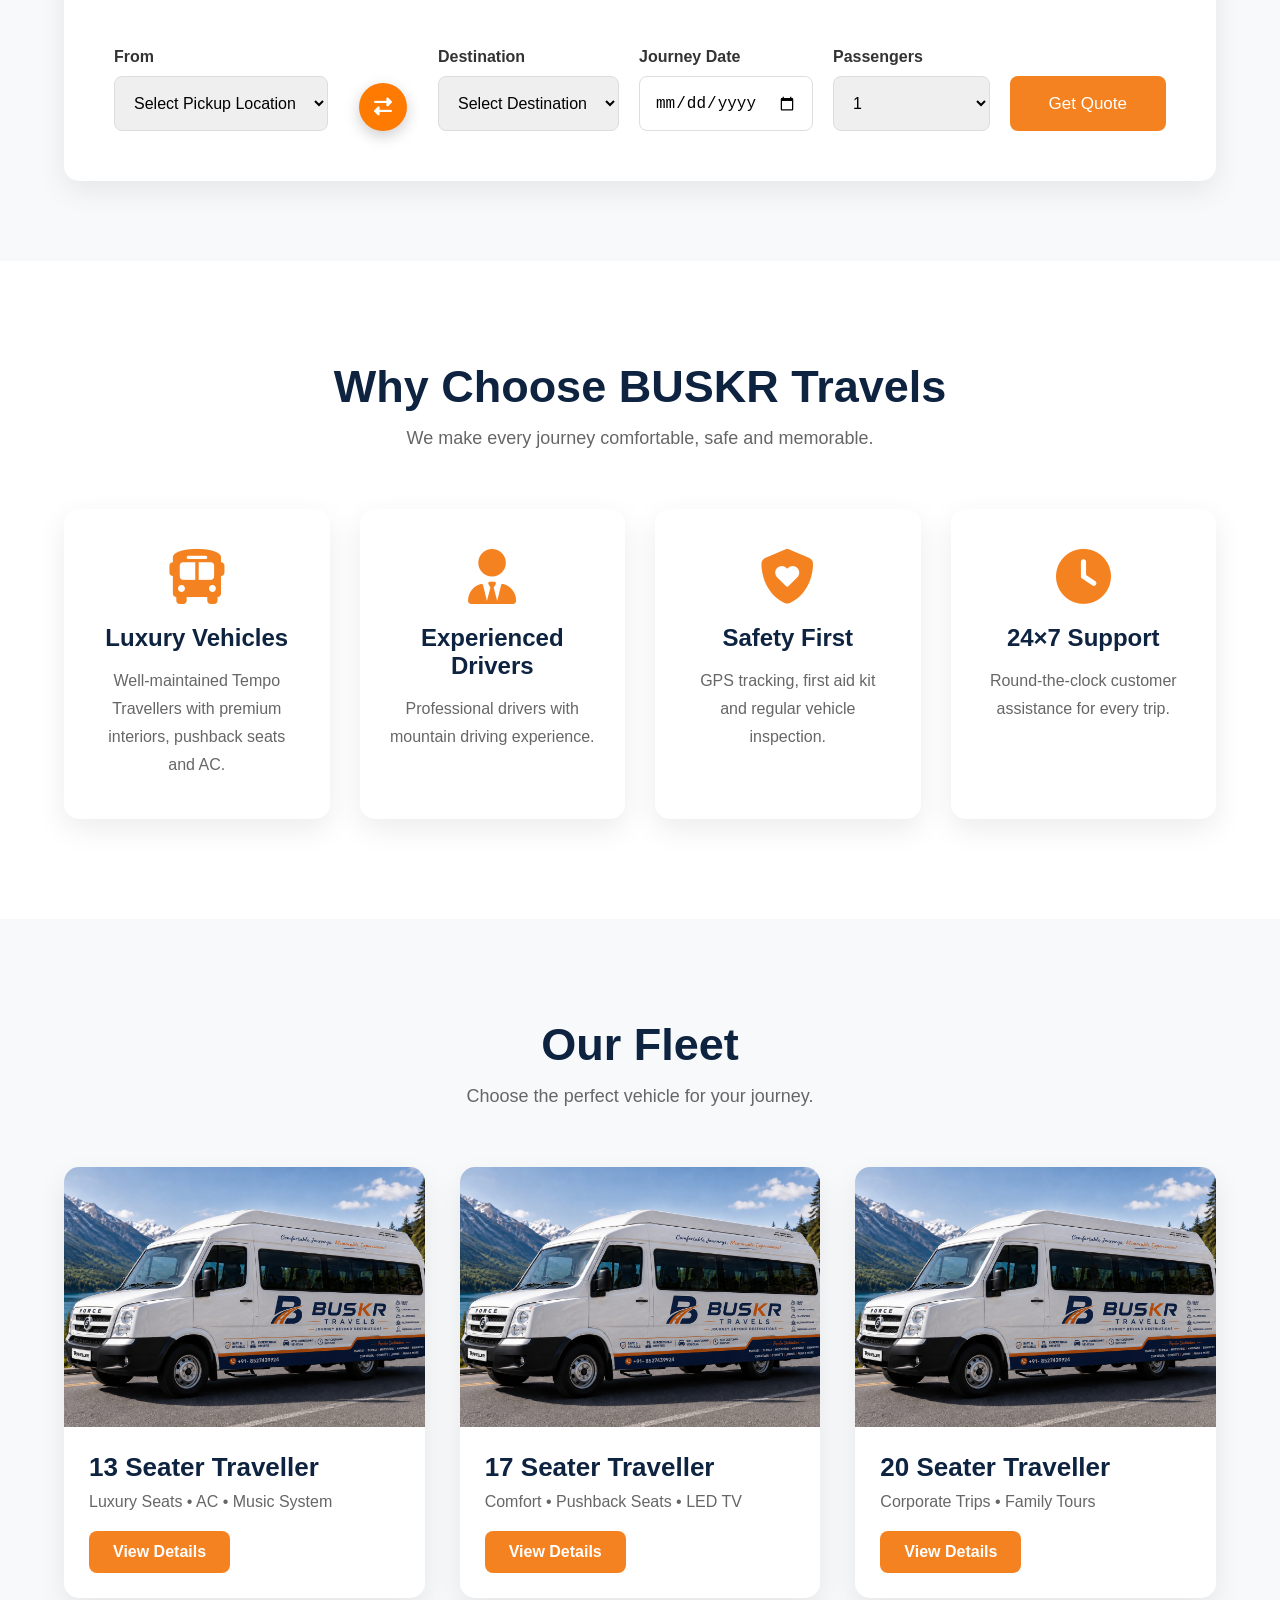
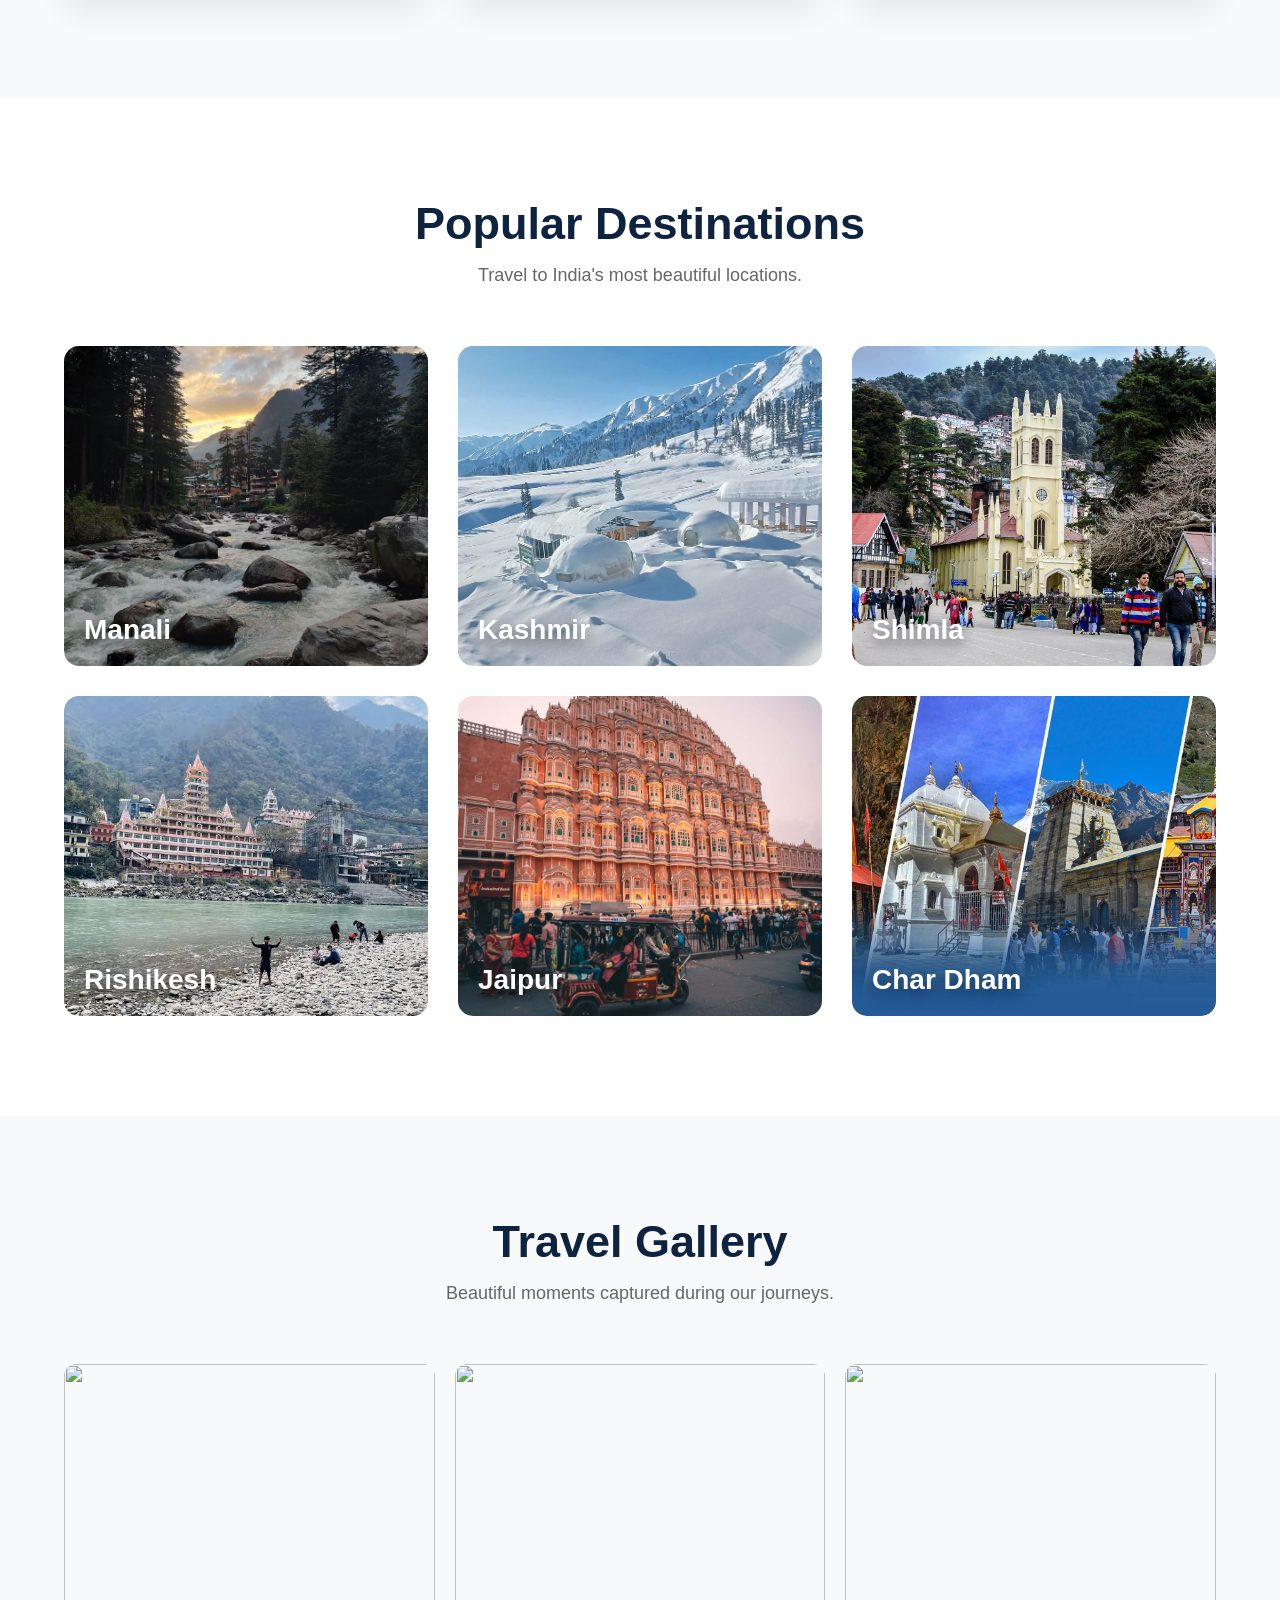
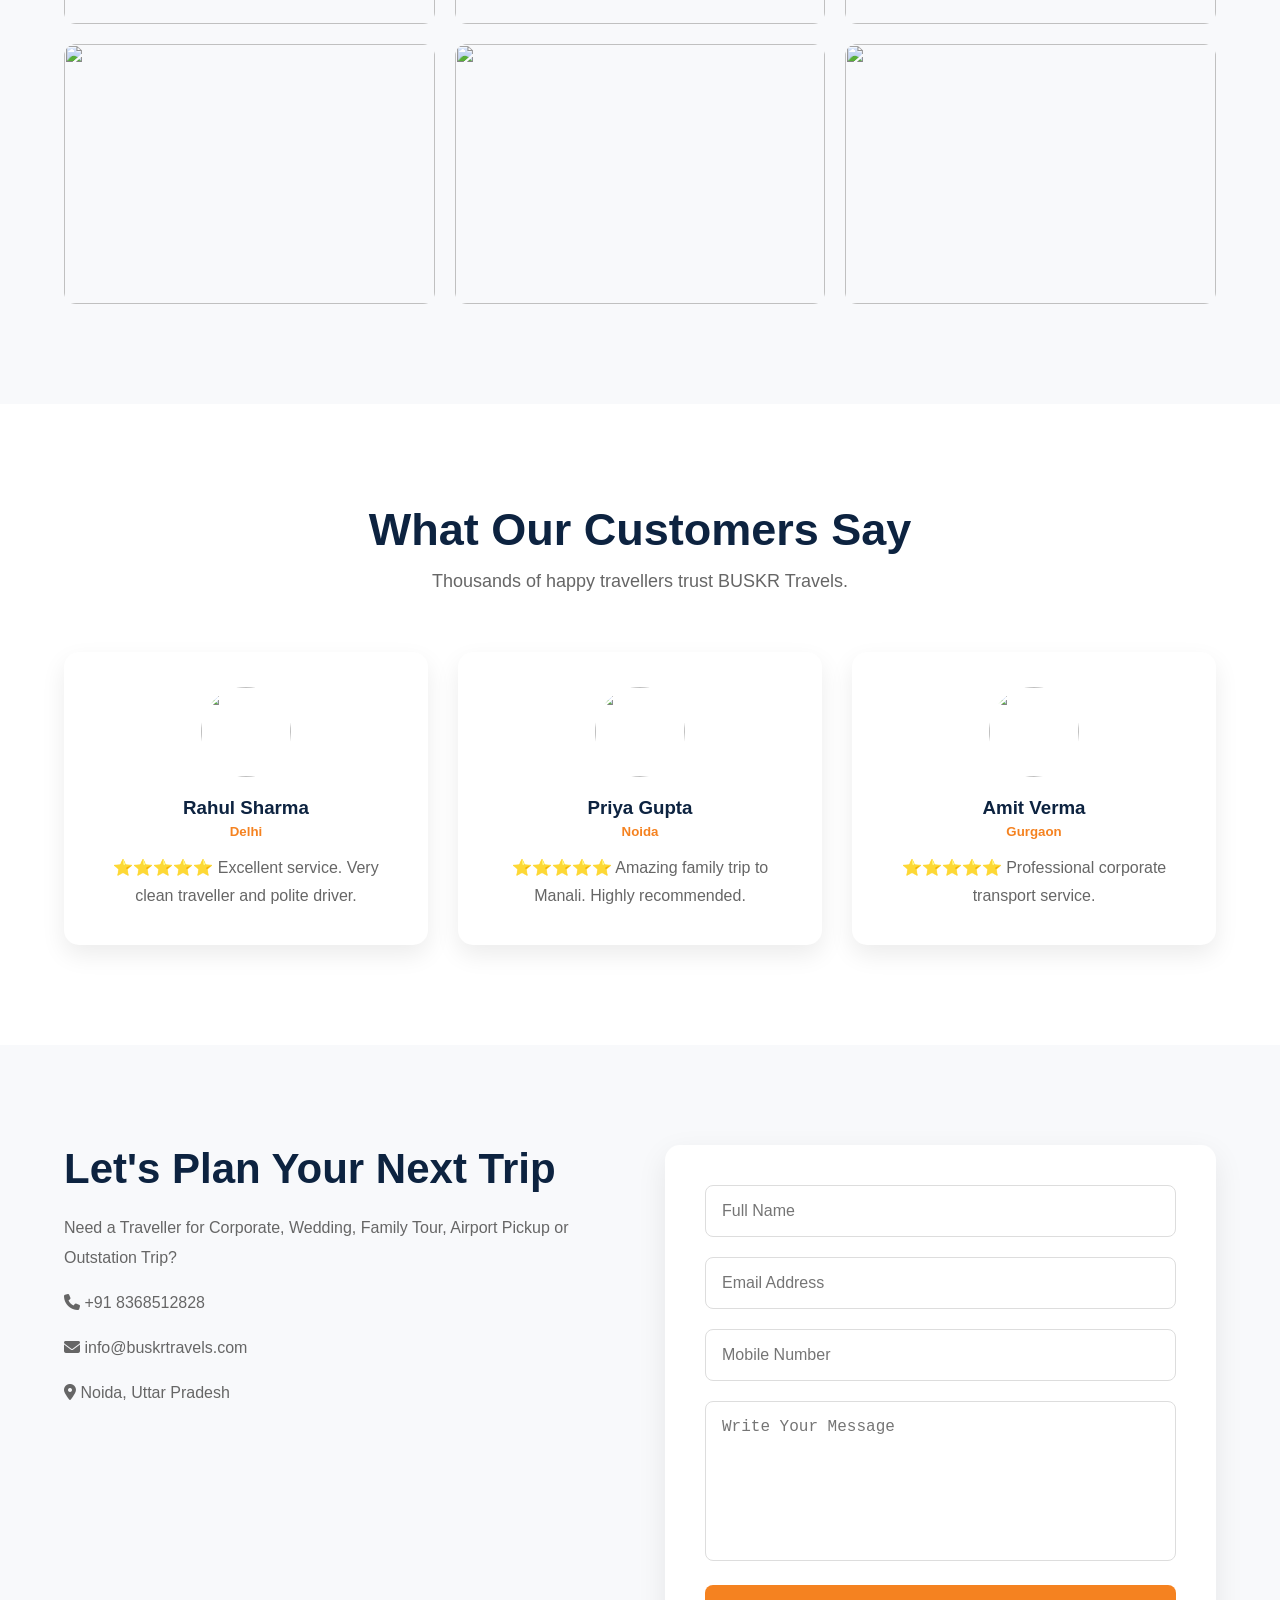
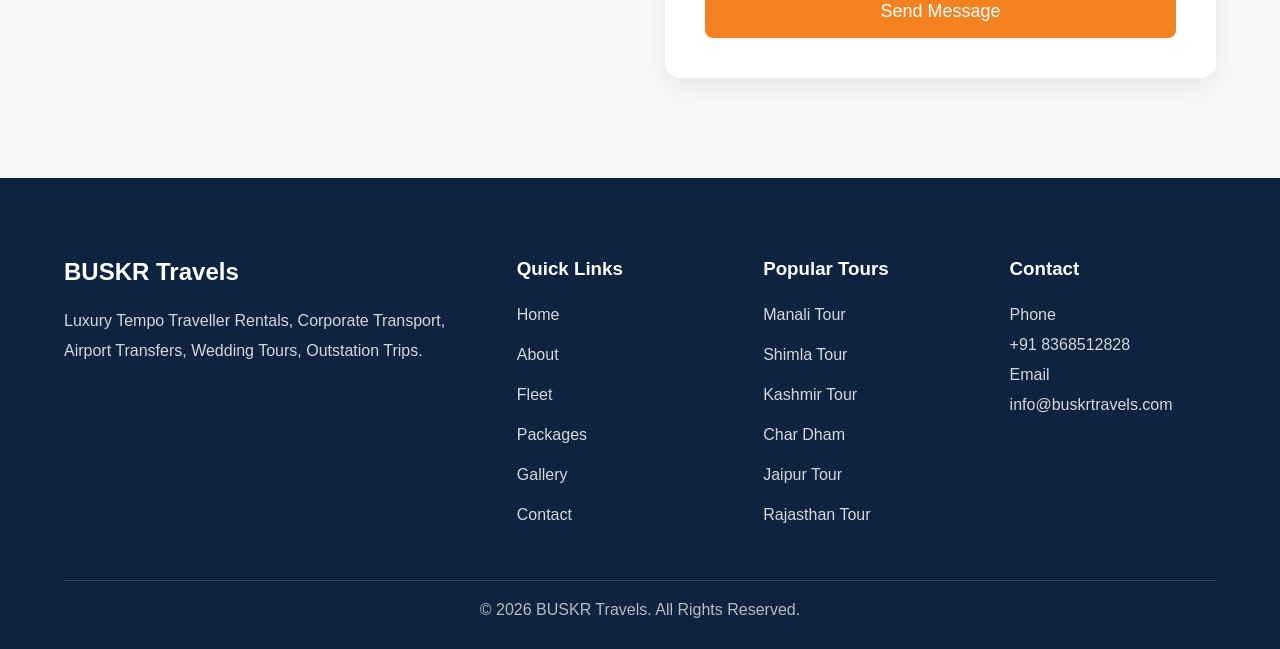
==== commit 609ede43: "Website updated" ====
--- a/index.html
+++ b/index.html
@@ -18,6 +18,118 @@
 </head>
 
 <body>
+
+    <!-- =========================
+     BUSKR WELCOME POPUP START
+========================= -->
+
+<div id="buskrWelcomeOverlay" class="buskr-welcome-overlay">
+
+  <div class="buskr-welcome-popup">
+
+    <!-- Close -->
+    <button class="buskr-popup-close" id="buskrPopupClose">
+      &times;
+    </button>
+
+    <!-- LEFT SIDE -->
+    <div class="buskr-popup-content">
+
+      <!-- Logo -->
+      <img
+        src="images/buskr-logo.png"
+        alt="BUSKR Travels"
+        class="buskr-popup-logo"
+      />
+
+      <div class="buskr-welcome-small">
+        Welcome to
+      </div>
+
+      <h2>
+        BUS<span>KR</span>
+      </h2>
+
+      <h3>TRAVELS</h3>
+
+      <div class="buskr-popup-tagline">
+        JOURNEY BEYOND DESTINATIONS
+      </div>
+
+      <p class="buskr-popup-description">
+        Thank you for choosing
+        <strong>BUSKR Travels.</strong>
+        <br>
+        We are here to make your journey
+        <br>
+        safe, comfortable & memorable.
+      </p>
+
+      <!-- FEATURES -->
+      <div class="buskr-popup-features">
+
+        <div class="buskr-popup-feature">
+          <div class="buskr-feature-icon">✓</div>
+          <span>Safe & Reliable</span>
+        </div>
+
+        <div class="buskr-popup-feature">
+          <div class="buskr-feature-icon">★</div>
+          <span>Premium Comfort</span>
+        </div>
+
+        <div class="buskr-popup-feature">
+          <div class="buskr-feature-icon">◷</div>
+          <span>On Time Every Time</span>
+        </div>
+
+        <div class="buskr-popup-feature">
+          <div class="buskr-feature-icon">☎</div>
+          <span>24/7 Support</span>
+        </div>
+
+      </div>
+
+      <!-- CTA -->
+      <div class="buskr-popup-buttons">
+
+        <a href="#services" class="buskr-popup-primary">
+          Explore Our Services
+          <span>→</span>
+        </a>
+
+        <a href="#about" class="buskr-popup-secondary">
+          Learn More →
+        </a>
+
+      </div>
+
+    </div>
+
+    <!-- RIGHT SIDE -->
+    <div class="buskr-popup-image">
+
+      <img
+        src="images/buskr-welcome.jpg"
+        alt="BUSKR Travels"
+      />
+
+      <div class="buskr-popup-image-gradient"></div>
+
+      <div class="buskr-popup-quote">
+        It's not just about the destination,<br>
+        it's about <span>the journey.</span>
+      </div>
+
+    </div>
+
+  </div>
+
+</div>
+
+<!-- =========================
+     BUSKR WELCOME POPUP END
+========================= -->
 
 <!-- ================= TOP BAR ================= -->
 
--- a/style.css
+++ b/style.css
@@ -1864,4 +1864,728 @@
 
 }
 
+/* ===============================
+   BUSKR WELCOME POPUP
+================================ */
+
+.buskr-welcome-overlay {
+    position: fixed;
+    inset: 0;
+
+    width: 100%;
+    height: 100vh;
+
+    background: rgba(2, 14, 34, 0.76);
+
+    backdrop-filter: blur(7px);
+    -webkit-backdrop-filter: blur(7px);
+
+    display: flex;
+    align-items: center;
+    justify-content: center;
+
+    padding: 30px;
+
+    z-index: 99999;
+
+    opacity: 0;
+    visibility: hidden;
+
+    transition:
+        opacity 0.4s ease,
+        visibility 0.4s ease;
+}
+
+.buskr-welcome-overlay.active {
+    opacity: 1;
+    visibility: visible;
+}
+
+
+/* Popup */
+
+.buskr-welcome-popup {
+
+    position: relative;
+
+    width: min(1080px, 94vw);
+    min-height: 620px;
+
+    display: grid;
+
+    grid-template-columns: 53% 47%;
+
+    overflow: hidden;
+
+    background: #ffffff;
+
+    border-radius: 22px;
+
+    box-shadow:
+        0 30px 100px rgba(0,0,0,0.45);
+
+    transform:
+        translateY(35px)
+        scale(0.96);
+
+    transition:
+        transform 0.45s
+        cubic-bezier(.16,.84,.44,1);
+}
+
+.buskr-welcome-overlay.active
+.buskr-welcome-popup {
+
+    transform:
+        translateY(0)
+        scale(1);
+}
+
+
+/* CLOSE BUTTON */
+
+.buskr-popup-close {
+
+    position: absolute;
+
+    top: 20px;
+    right: 20px;
+
+    width: 46px;
+    height: 46px;
+
+    border-radius: 50%;
+
+    border: none;
+
+    background: white;
+
+    font-size: 32px;
+
+    line-height: 42px;
+
+    color: #092753;
+
+    cursor: pointer;
+
+    z-index: 20;
+
+    box-shadow:
+        0 6px 22px
+        rgba(0,0,0,.16);
+
+    transition:
+        transform .25s ease,
+        background .25s ease;
+}
+
+.buskr-popup-close:hover {
+
+    transform: rotate(90deg);
+
+    background: #ff7600;
+
+    color: white;
+}
+
+
+/* ===============================
+LEFT SIDE
+================================ */
+
+.buskr-popup-content {
+
+    position: relative;
+
+    padding:
+        52px
+        62px
+        45px;
+
+    text-align: center;
+
+    background:
+
+        radial-gradient(
+            circle at top left,
+            rgba(255,116,0,.06),
+            transparent 35%
+        ),
+
+        #ffffff;
+}
+
+
+.buskr-popup-logo {
+
+    max-width: 145px;
+
+    margin-bottom: 22px;
+}
+
+
+.buskr-welcome-small {
+
+    font-family:
+        Georgia,
+        "Times New Roman",
+        serif;
+
+    font-style: italic;
+
+    font-size: 40px;
+
+    color: #ff7600;
+
+    margin-bottom: 0;
+}
+
+
+.buskr-popup-content h2 {
+
+    margin: 0;
+
+    font-size: 66px;
+
+    letter-spacing: 9px;
+
+    font-weight: 800;
+
+    line-height: 1;
+
+    color: #08285a;
+}
+
+
+.buskr-popup-content h2 span {
+
+    color: #ff7600;
+}
+
+
+.buskr-popup-content h3 {
+
+    color: #08285a;
+
+    margin:
+        8px
+        0
+        17px;
+
+    font-size: 29px;
+
+    letter-spacing: 15px;
+
+    font-weight: 500;
+}
+
+
+.buskr-popup-tagline {
+
+    font-size: 14px;
+
+    letter-spacing: 2.4px;
+
+    color: #08285a;
+
+    font-weight: 700;
+
+    padding:
+        16px
+        0;
+
+    position: relative;
+}
+
+
+.buskr-popup-tagline::before,
+.buskr-popup-tagline::after {
+
+    content: "";
+
+    display: inline-block;
+
+    width: 38px;
+
+    height: 2px;
+
+    background: #ff7600;
+
+    vertical-align: middle;
+
+    margin:
+        0
+        13px;
+}
+
+
+.buskr-popup-description {
+
+    margin:
+        20px
+        0
+        27px;
+
+    color: #182c4c;
+
+    line-height: 1.65;
+
+    font-size: 17px;
+}
+
+
+.buskr-popup-description strong {
+
+    color: #ff7600;
+}
+
+
+/* FEATURES */
+
+.buskr-popup-features {
+
+    display: grid;
+
+    grid-template-columns:
+        repeat(4,1fr);
+
+    margin:
+        25px
+        0
+        35px;
+}
+
+
+.buskr-popup-feature {
+
+    padding:
+        2px
+        10px;
+
+    border-right:
+        1px solid #e0e4eb;
+
+    display: flex;
+
+    flex-direction: column;
+
+    gap: 9px;
+
+    align-items: center;
+
+    color: #08285a;
+
+    font-size: 11px;
+
+    line-height: 1.35;
+
+    font-weight: 700;
+
+    text-transform: uppercase;
+}
+
+
+.buskr-popup-feature:last-child {
+
+    border-right: none;
+}
+
+
+.buskr-feature-icon {
+
+    display: flex;
+
+    align-items: center;
+
+    justify-content: center;
+
+    width: 40px;
+
+    height: 40px;
+
+    border:
+        2px solid #08285a;
+
+    border-radius: 50%;
+
+    font-size: 21px;
+
+    color: #08285a;
+}
+
+
+/* CTA */
+
+.buskr-popup-buttons {
+
+    display: flex;
+
+    align-items: center;
+
+    justify-content: center;
+
+    gap: 25px;
+}
+
+
+.buskr-popup-primary {
+
+    text-decoration: none;
+
+    color: #ffffff;
+
+    background:
+        linear-gradient(
+            135deg,
+            #071f47,
+            #103876
+        );
+
+    padding:
+        16px
+        28px;
+
+    border-radius: 50px;
+
+    font-weight: 700;
+
+    font-size: 15px;
+
+    transition:
+        transform .25s ease,
+        box-shadow .25s ease;
+}
+
+
+.buskr-popup-primary span {
+
+    margin-left: 12px;
+
+    font-size: 22px;
+}
+
+
+.buskr-popup-primary:hover {
+
+    transform: translateY(-3px);
+
+    box-shadow:
+        0 10px 28px
+        rgba(8,40,90,.3);
+}
+
+
+.buskr-popup-secondary {
+
+    color: #08285a;
+
+    text-decoration: none;
+
+    font-weight: 700;
+
+    font-size: 14px;
+}
+
+
+.buskr-popup-secondary:hover {
+
+    color: #ff7600;
+}
+
+
+/* ===============================
+RIGHT SIDE
+================================ */
+
+.buskr-popup-image {
+
+    position: relative;
+
+    min-height: 620px;
+
+    overflow: hidden;
+
+    background: #08285a;
+}
+
+
+.buskr-popup-image img {
+
+    width: 100%;
+    height: 100%;
+
+    object-fit: cover;
+
+    display: block;
+
+    transition:
+        transform 8s ease;
+}
+
+
+.buskr-welcome-overlay.active
+.buskr-popup-image img {
+
+    transform: scale(1.06);
+}
+
+
+.buskr-popup-image::before {
+
+    content: "";
+
+    position: absolute;
+
+    left: 0;
+    top: 0;
+
+    width: 10px;
+    height: 100%;
+
+    background: #ff7600;
+
+    z-index: 3;
+
+    clip-path:
+        polygon(
+            100% 0,
+            100% 100%,
+            0 88%,
+            0 12%
+        );
+}
+
+
+.buskr-popup-image-gradient {
+
+    position: absolute;
+
+    inset: 0;
+
+    background:
+        linear-gradient(
+            to top,
+            rgba(2,20,54,.95) 0%,
+            rgba(2,20,54,.20) 48%,
+            transparent 72%
+        );
+}
+
+
+.buskr-popup-quote {
+
+    position: absolute;
+
+    bottom: 55px;
+    left: 50px;
+    right: 35px;
+
+    color: white;
+
+    font-size: 19px;
+
+    line-height: 1.55;
+
+    z-index: 5;
+}
+
+
+.buskr-popup-quote span {
+
+    color: #ff7600;
+
+    font-weight: 700;
+}
+
+
+/* ===============================
+MOBILE RESPONSIVE
+================================ */
+
+@media(max-width: 900px) {
+
+    .buskr-welcome-overlay {
+
+        padding: 15px;
+
+        overflow-y: auto;
+    }
+
+
+    .buskr-welcome-popup {
+
+        grid-template-columns: 1fr;
+
+        width: 95%;
+
+        min-height: unset;
+    }
+
+
+    .buskr-popup-content {
+
+        padding:
+            40px
+            25px
+            35px;
+    }
+
+
+    .buskr-popup-image {
+
+        min-height: 280px;
+    }
+
+
+    .buskr-popup-content h2 {
+
+        font-size: 48px;
+
+        letter-spacing: 6px;
+    }
+
+
+    .buskr-welcome-small {
+
+        font-size: 32px;
+    }
+
+
+    .buskr-popup-content h3 {
+
+        font-size: 20px;
+
+        letter-spacing: 10px;
+    }
+
+
+    .buskr-popup-features {
+
+        grid-template-columns:
+            repeat(2,1fr);
+
+        gap: 20px;
+    }
+
+
+    .buskr-popup-feature {
+
+        border-right: none;
+    }
+
+}
+
+
+@media(max-width: 520px) {
+
+    .buskr-welcome-overlay {
+
+        padding: 10px;
+
+        align-items: flex-start;
+    }
+
+
+    .buskr-welcome-popup {
+
+        margin-top: 20px;
+
+        border-radius: 16px;
+    }
+
+
+    .buskr-popup-content {
+
+        padding:
+            32px
+            18px;
+    }
+
+
+    .buskr-popup-logo {
+
+        max-width: 110px;
+    }
+
+
+    .buskr-welcome-small {
+
+        font-size: 27px;
+    }
+
+
+    .buskr-popup-content h2 {
+
+        font-size: 38px;
+
+        letter-spacing: 5px;
+    }
+
+
+    .buskr-popup-content h3 {
+
+        font-size: 17px;
+
+        letter-spacing: 8px;
+    }
+
+
+    .buskr-popup-tagline {
+
+        font-size: 11px;
+
+        letter-spacing: 1px;
+    }
+
+
+    .buskr-popup-tagline::before,
+    .buskr-popup-tagline::after {
+
+        width: 18px;
+
+        margin:
+            0
+            5px;
+    }
+
+
+    .buskr-popup-description {
+
+        font-size: 14px;
+    }
+
+
+    .buskr-popup-buttons {
+
+        flex-direction: column;
+
+        gap: 15px;
+    }
+
+
+    .buskr-popup-primary {
+
+        width: 100%;
+
+        text-align: center;
+    }
+
+
+    .buskr-popup-image {
+
+        min-height: 240px;
+    }
+
+
+    .buskr-popup-quote {
+
+        left: 25px;
+
+        bottom: 30px;
+
+        font-size: 16px;
+    }
+
+}
+
 }
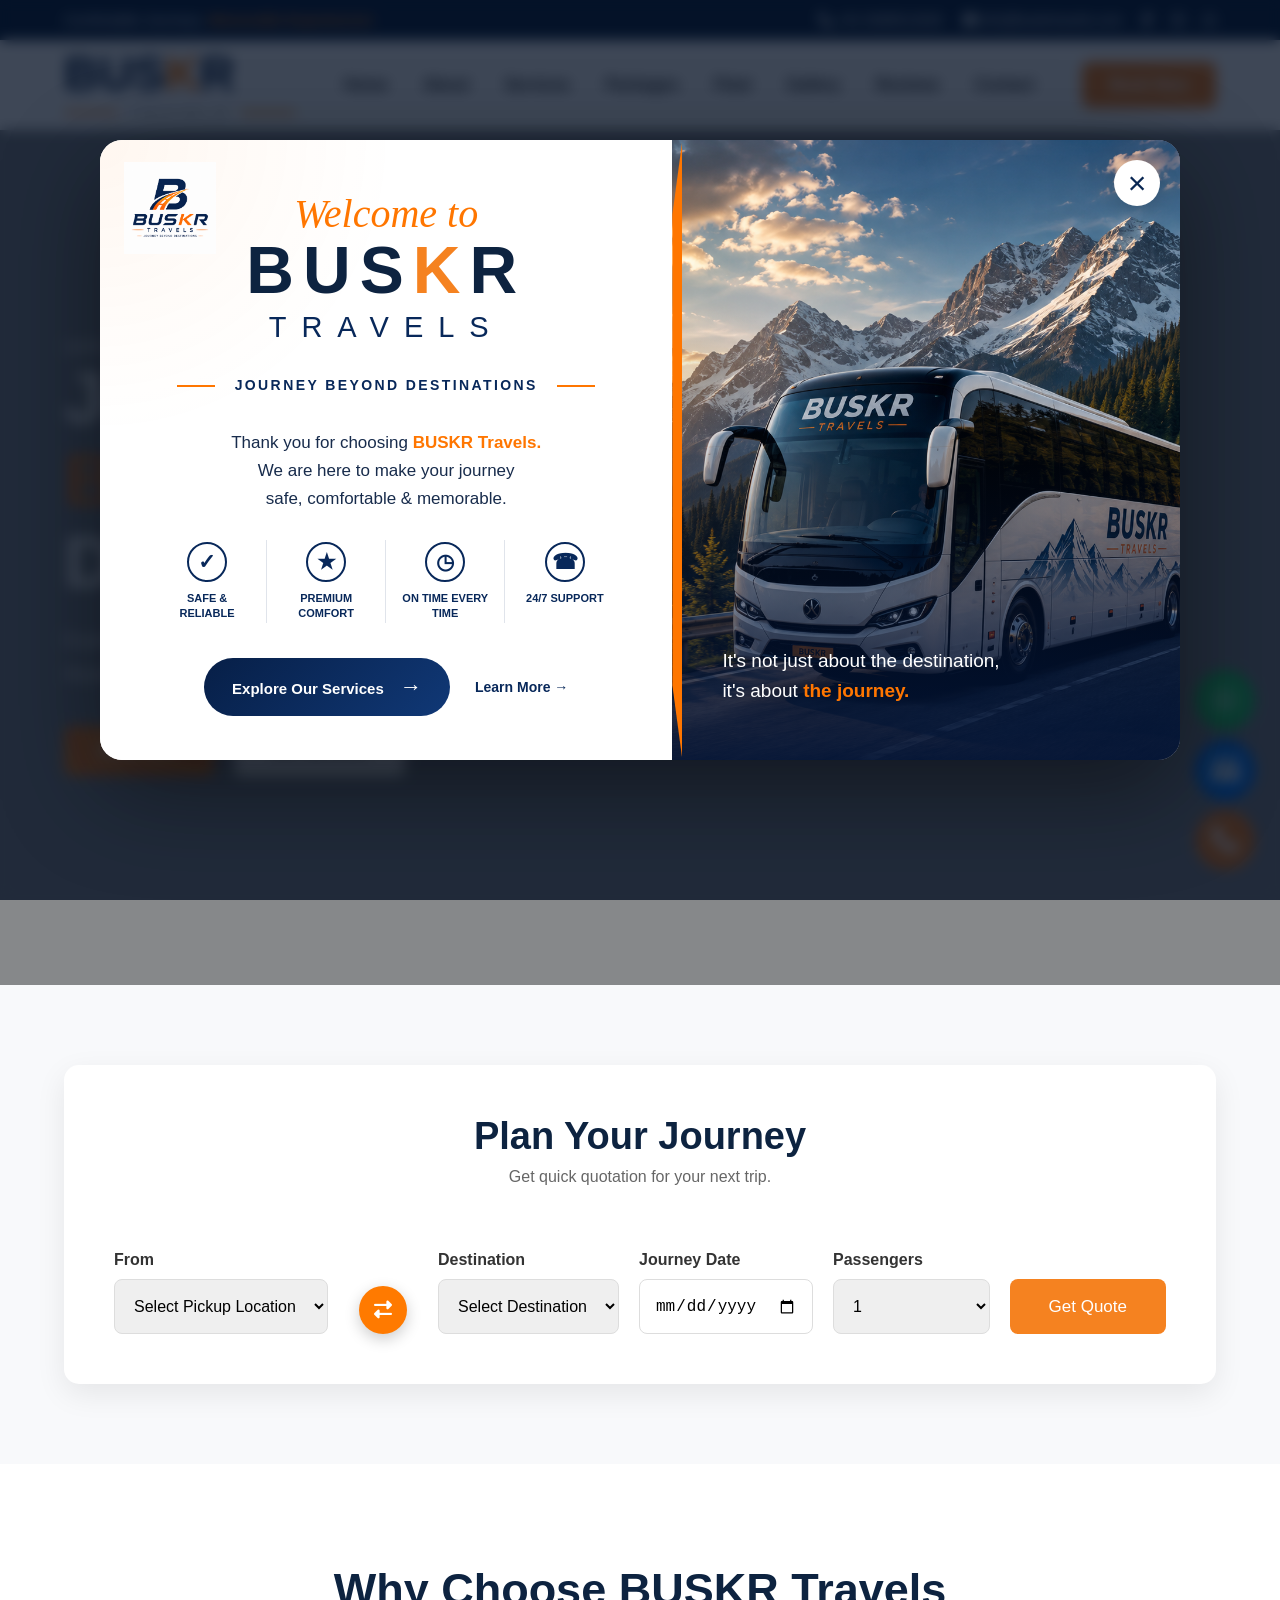
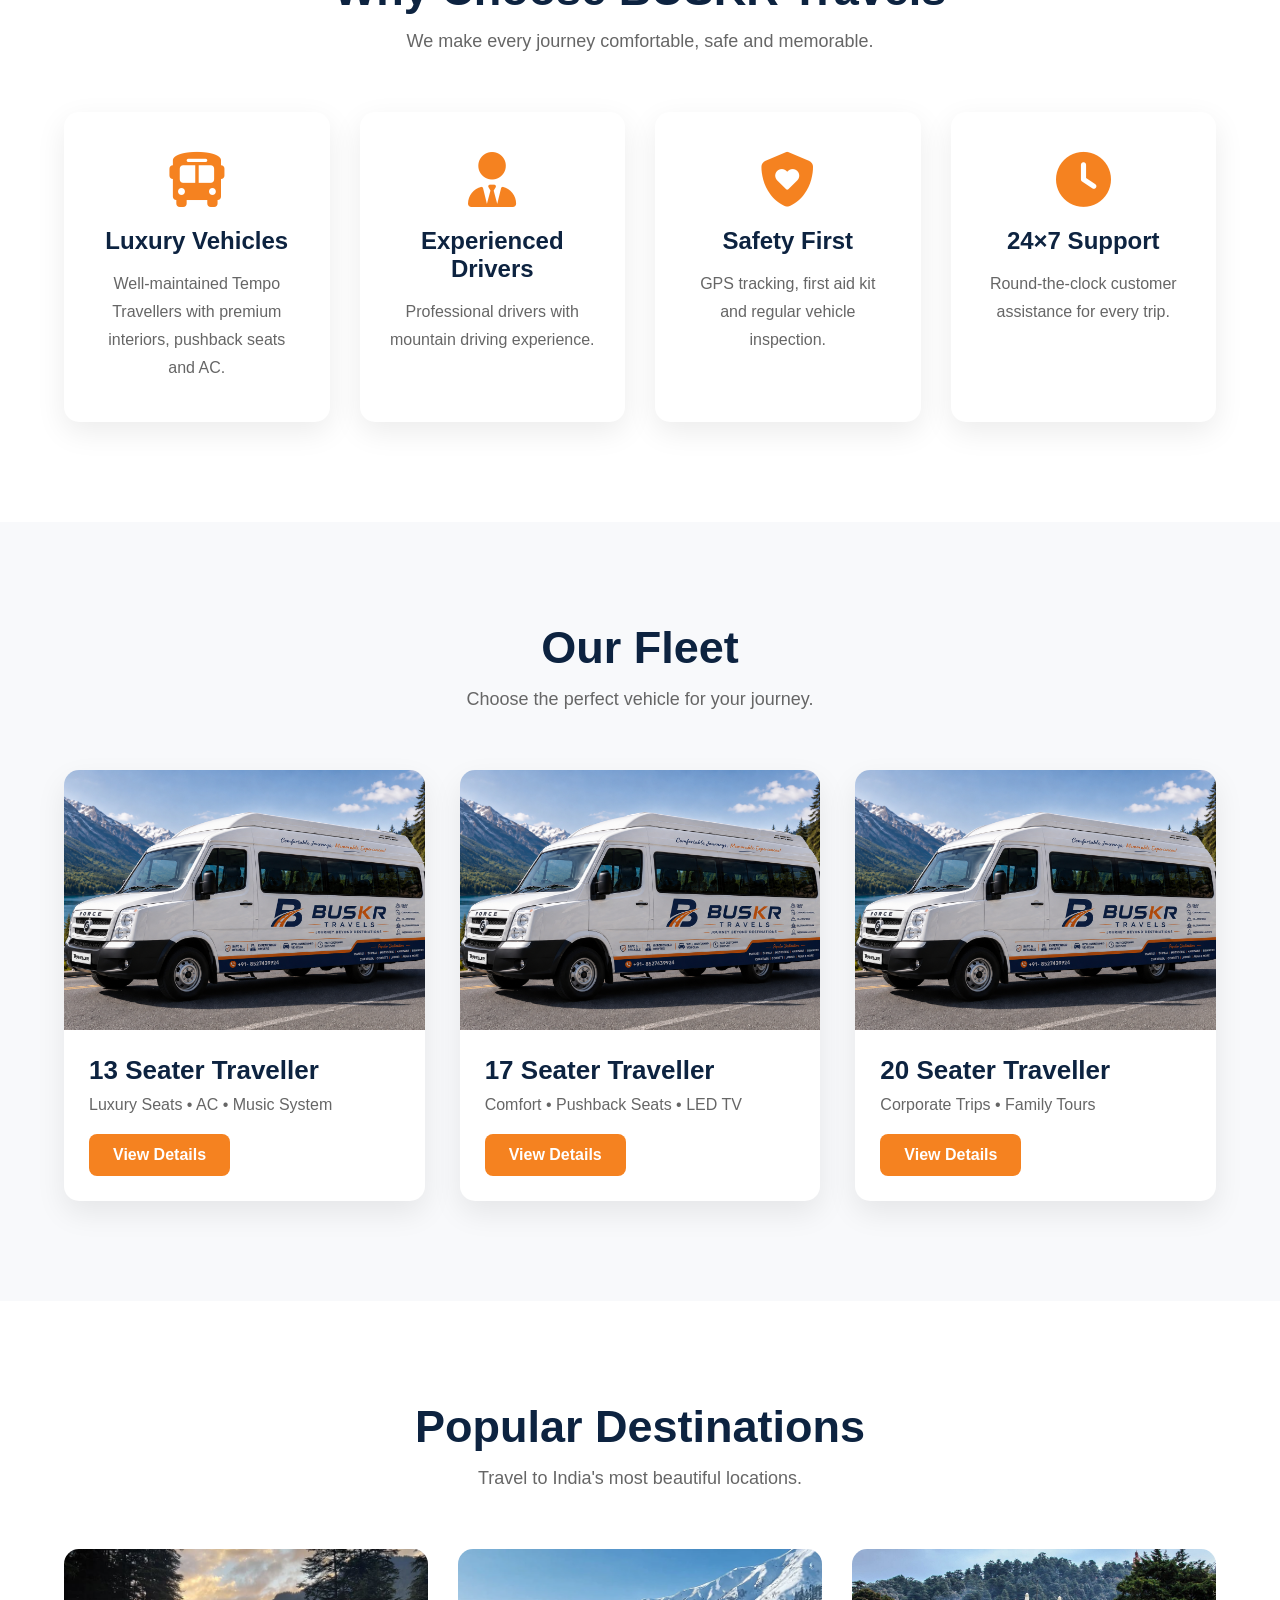
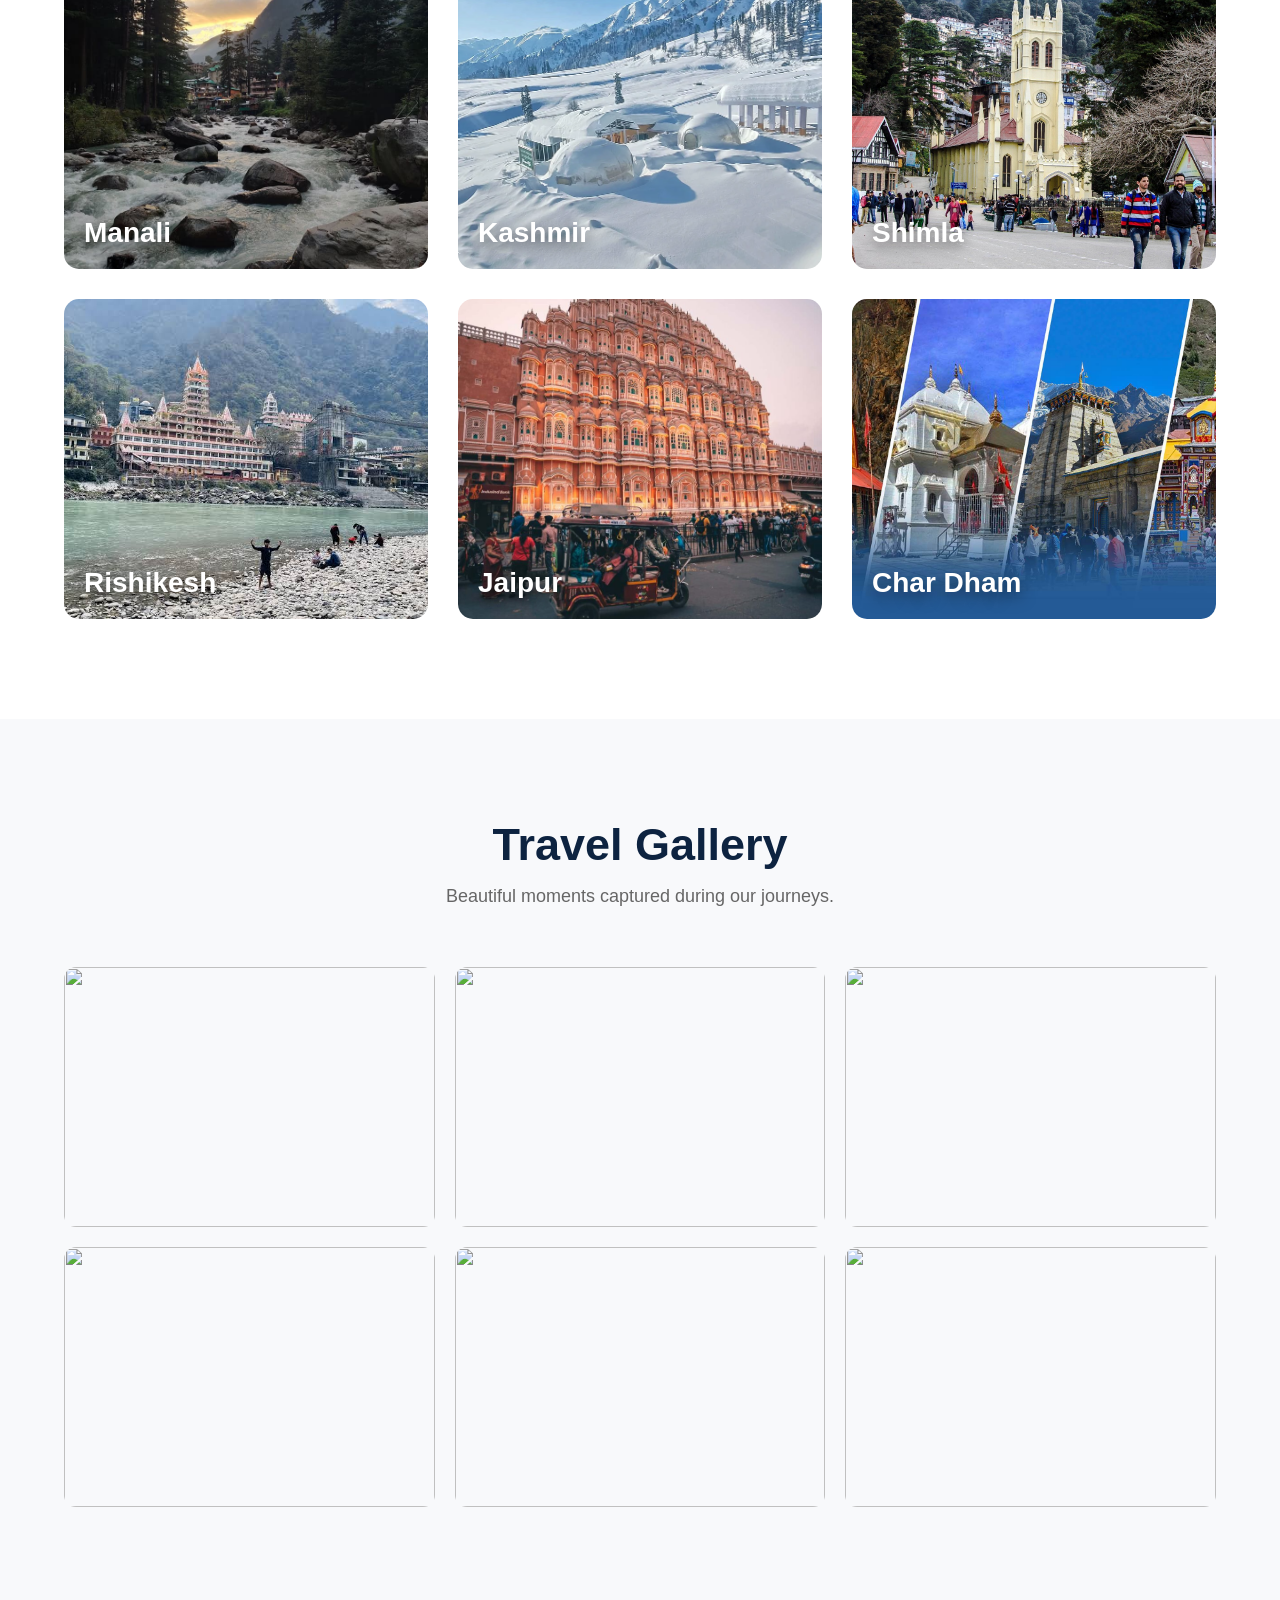
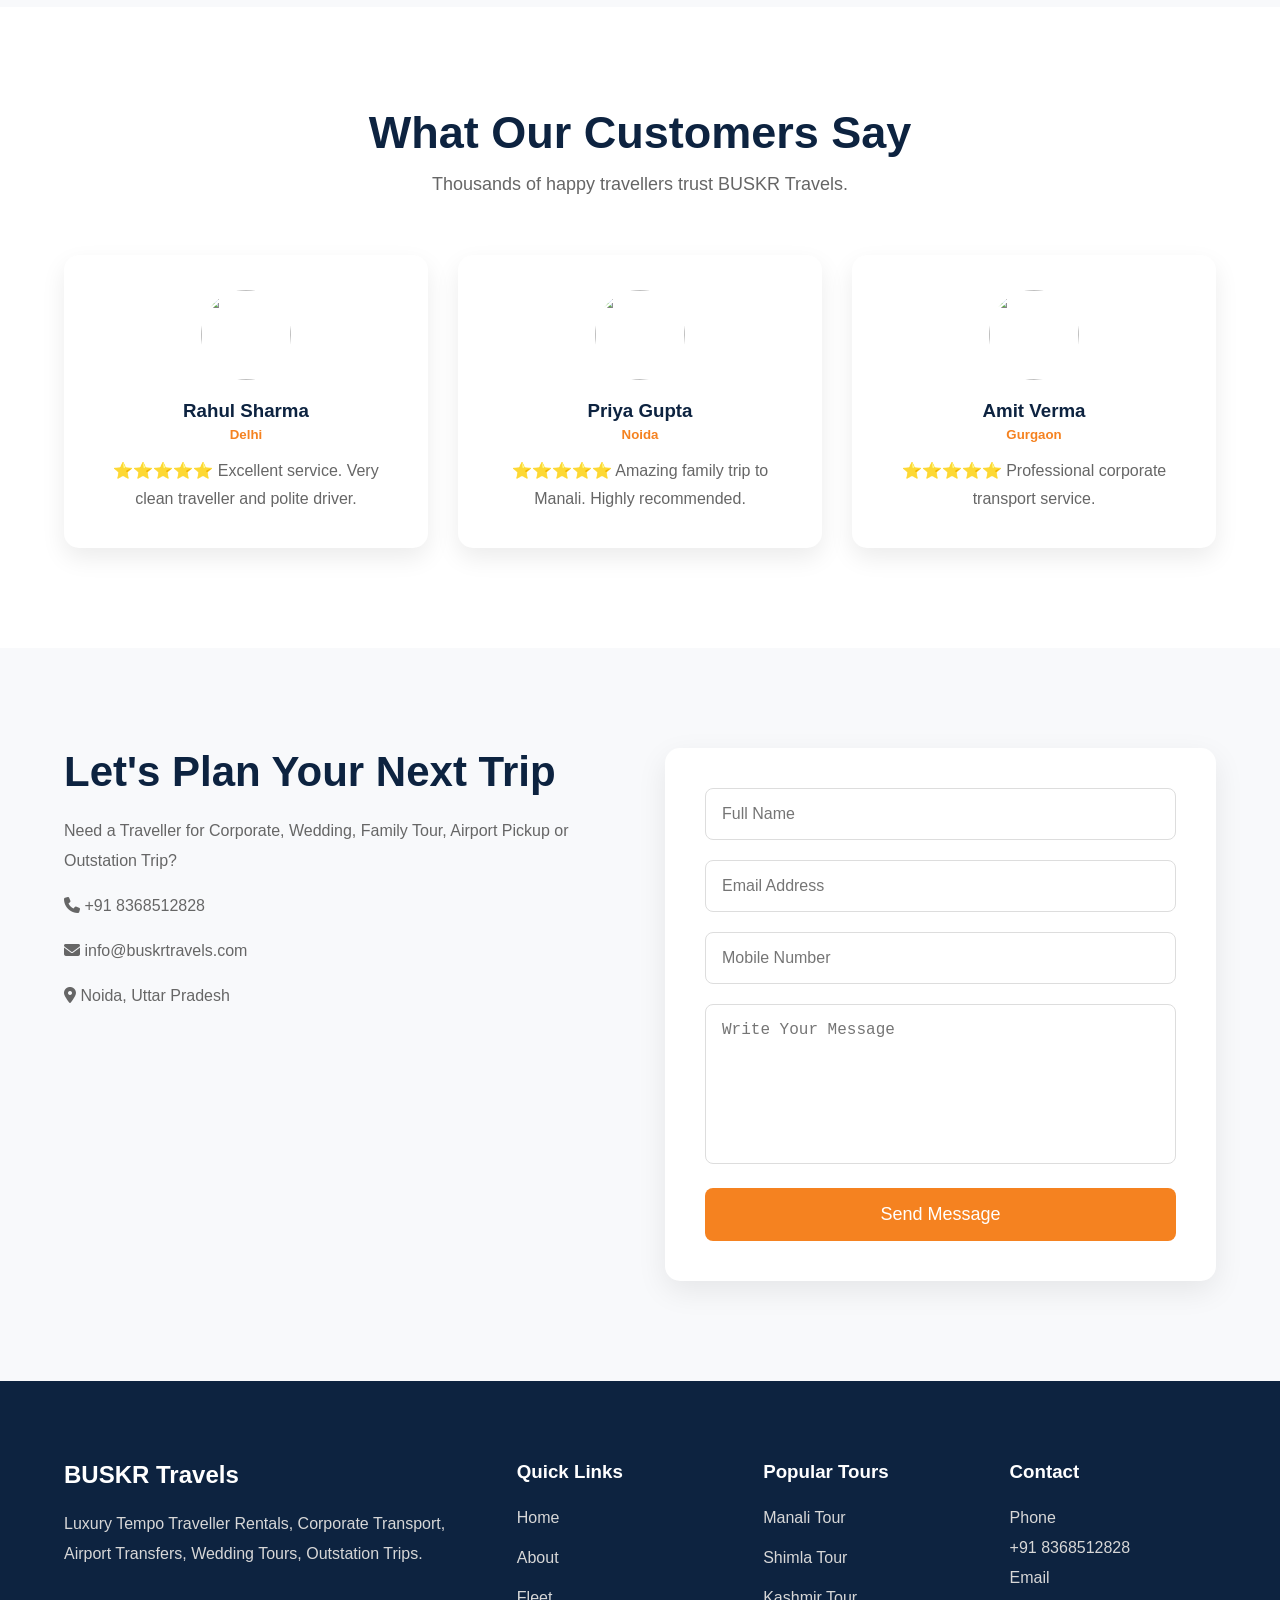
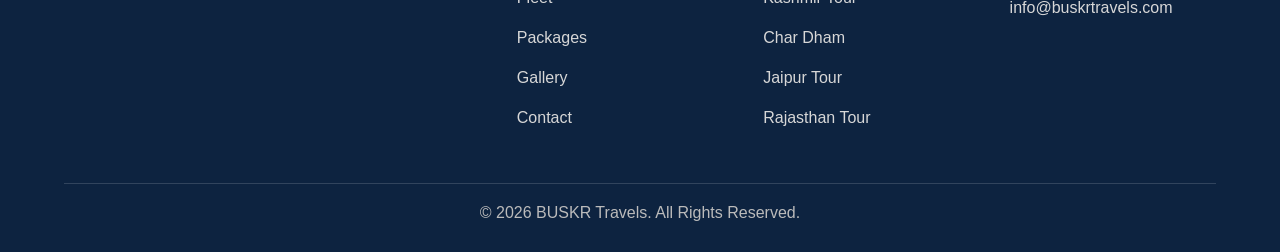
==== commit 1e4120e1: "Website updated" ====
--- a/index.html
+++ b/index.html
@@ -47,7 +47,7 @@
       </div>
 
       <h2>
-        BUS<span>KR</span>
+        BUS<span>K</span>R
       </h2>
 
       <h3>TRAVELS</h3>
--- a/style.css
+++ b/style.css
@@ -1864,6 +1864,8 @@
 
 }
 
+} /* end @media (max-width:768px) Founder Responsive */
+
 /* ===============================
    BUSKR WELCOME POPUP
 ================================ */
@@ -1998,7 +2000,7 @@
     position: relative;
 
     padding:
-        52px
+        76px
         62px
         45px;
 
@@ -2017,10 +2019,16 @@
 
 
 .buskr-popup-logo {
-
-    max-width: 145px;
-
-    margin-bottom: 22px;
+    position: absolute;
+    top: 28px;
+    left: 32px;
+    width: 118px;
+    max-width: 118px;
+    height: auto;
+    margin: 0;
+    object-fit: contain;
+    z-index: 4;
+    transform: none !important;
 }
 
 
@@ -2503,8 +2511,10 @@
 
 
     .buskr-popup-logo {
-
-        max-width: 110px;
+        top: 18px;
+        left: 18px;
+        width: 86px;
+        max-width: 86px;
     }
 
 
@@ -2547,45 +2557,79 @@
             0
             5px;
     }
-
-
     .buskr-popup-description {
-
         font-size: 14px;
     }
-
-
     .buskr-popup-buttons {
-
         flex-direction: column;
-
         gap: 15px;
     }
-
-
     .buskr-popup-primary {
-
         width: 100%;
-
         text-align: center;
     }
-
-
     .buskr-popup-image {
-
         min-height: 240px;
     }
-
-
     .buskr-popup-quote {
-
         left: 25px;
-
-        bottom: 30px;
-
+       bottom: 30px;
         font-size: 16px;
     }
-
-}
-
-}+}
+
+/* =====================================================
+   BUSKR POPUP FINAL OVERRIDES - logo size + brand colors
+   Keep this block at the VERY END of style.css
+===================================================== */
+#buskrWelcomeOverlay .buskr-popup-content {
+    position: relative !important;
+    padding: 46px 48px 38px !important;
+    overflow: hidden !important;
+}
+
+#buskrWelcomeOverlay .buskr-popup-logo {
+    position: absolute !important;
+    top: 22px !important;
+    left: 24px !important;
+    width: 92px !important;
+    max-width: 92px !important;
+    height: 92px !important;
+    object-fit: contain !important;
+    margin: 0 !important;
+    display: block !important;
+    transform: none !important;
+    z-index: 10 !important;
+}
+
+#buskrWelcomeOverlay .buskr-welcome-small {
+    margin-top: 4px !important;
+}
+
+#buskrWelcomeOverlay .buskr-popup-content h2 {
+    color: #0d2340 !important;
+}
+
+#buskrWelcomeOverlay .buskr-popup-content h2 span {
+    color: #f58220 !important;
+}
+
+@media (max-width: 900px) {
+    #buskrWelcomeOverlay .buskr-popup-logo {
+        width: 76px !important;
+        max-width: 76px !important;
+        height: 76px !important;
+        top: 18px !important;
+        left: 18px !important;
+    }
+}
+
+@media (max-width: 520px) {
+    #buskrWelcomeOverlay .buskr-popup-logo {
+        width: 64px !important;
+        max-width: 64px !important;
+        height: 64px !important;
+        top: 14px !important;
+        left: 14px !important;
+    }
+}
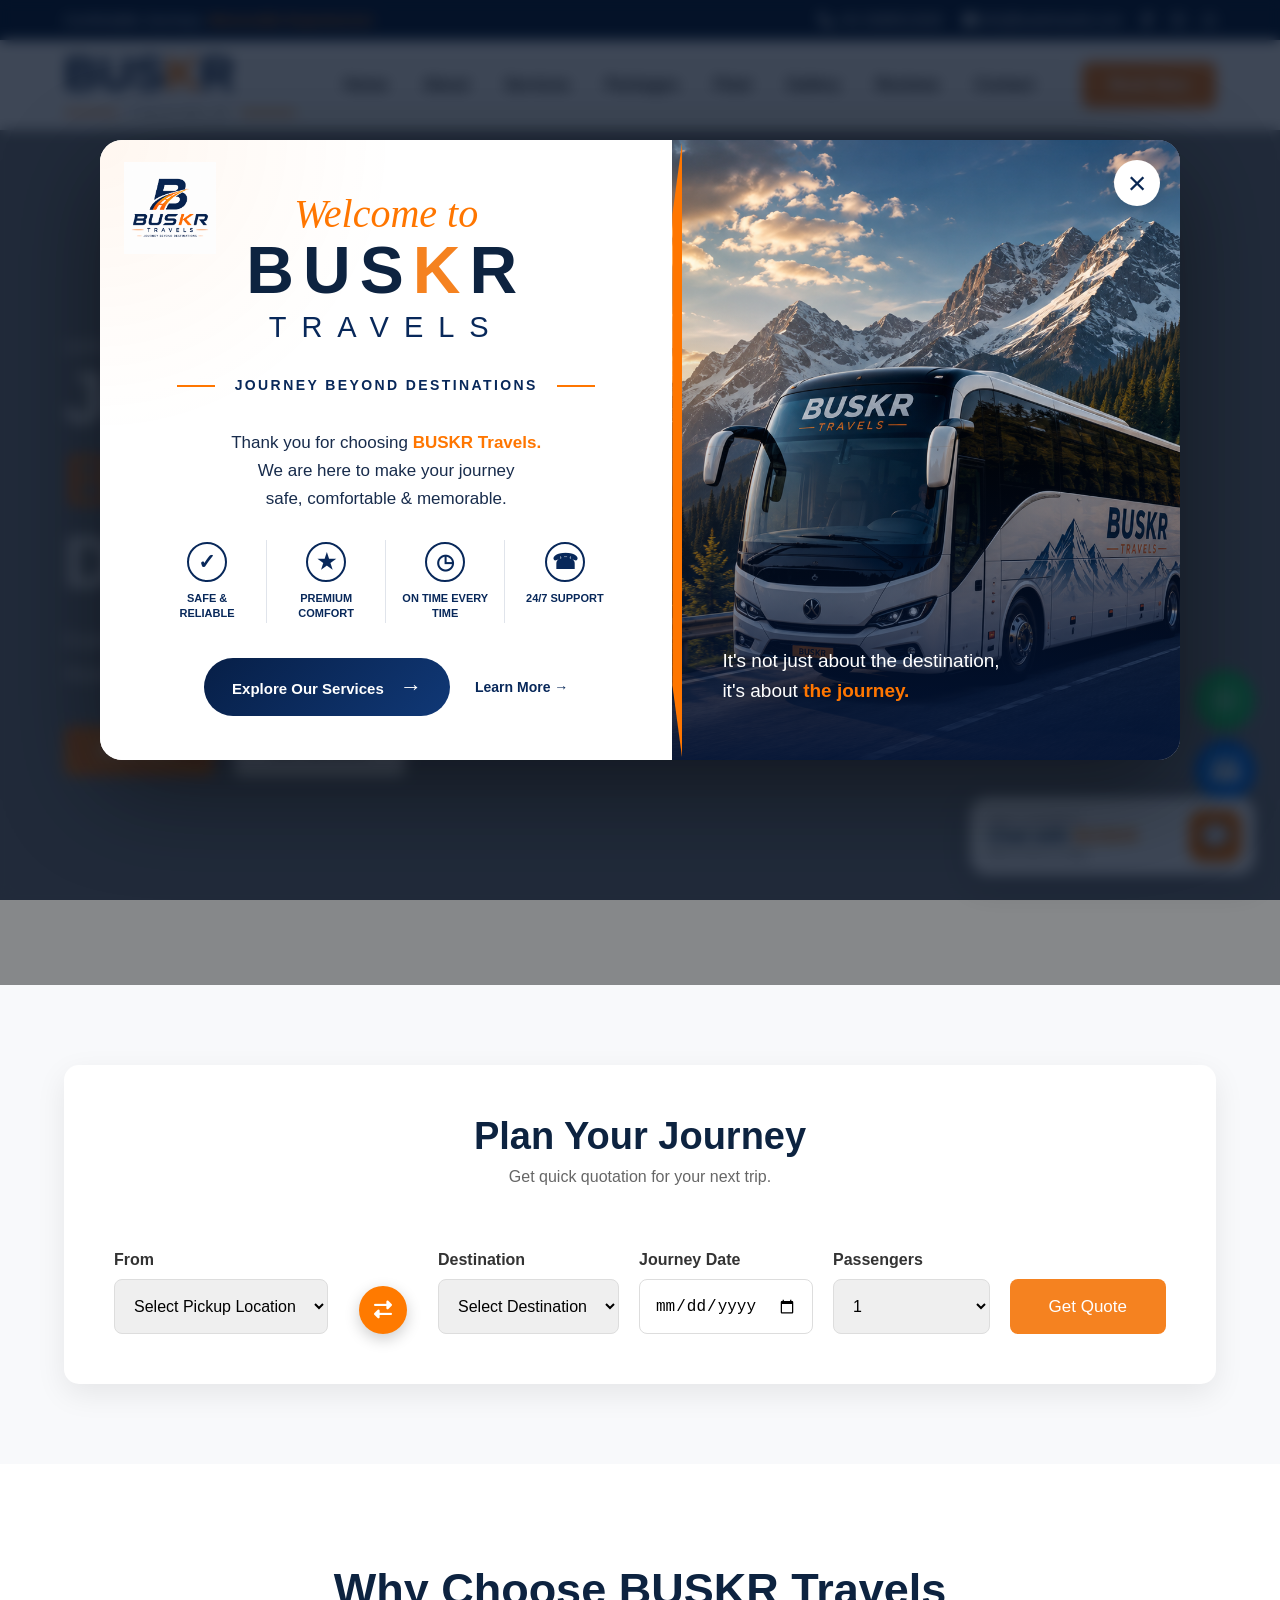
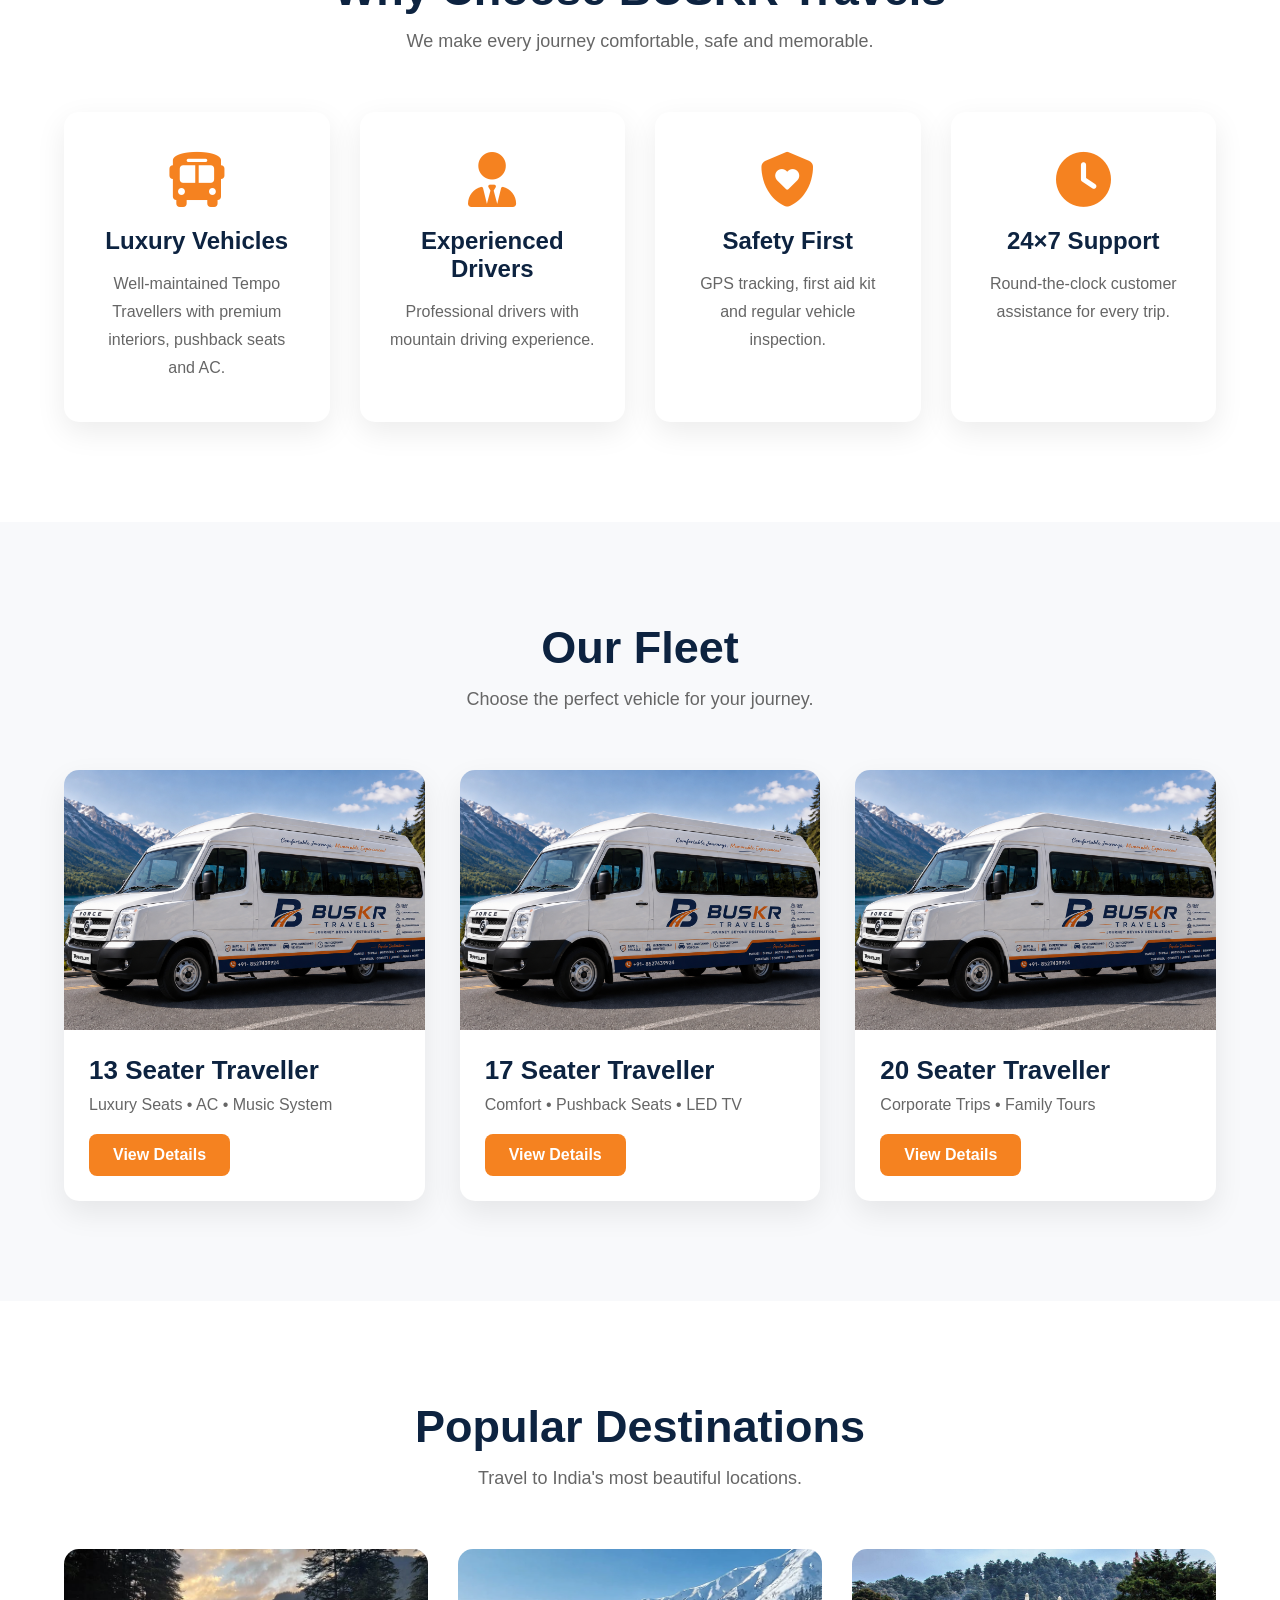
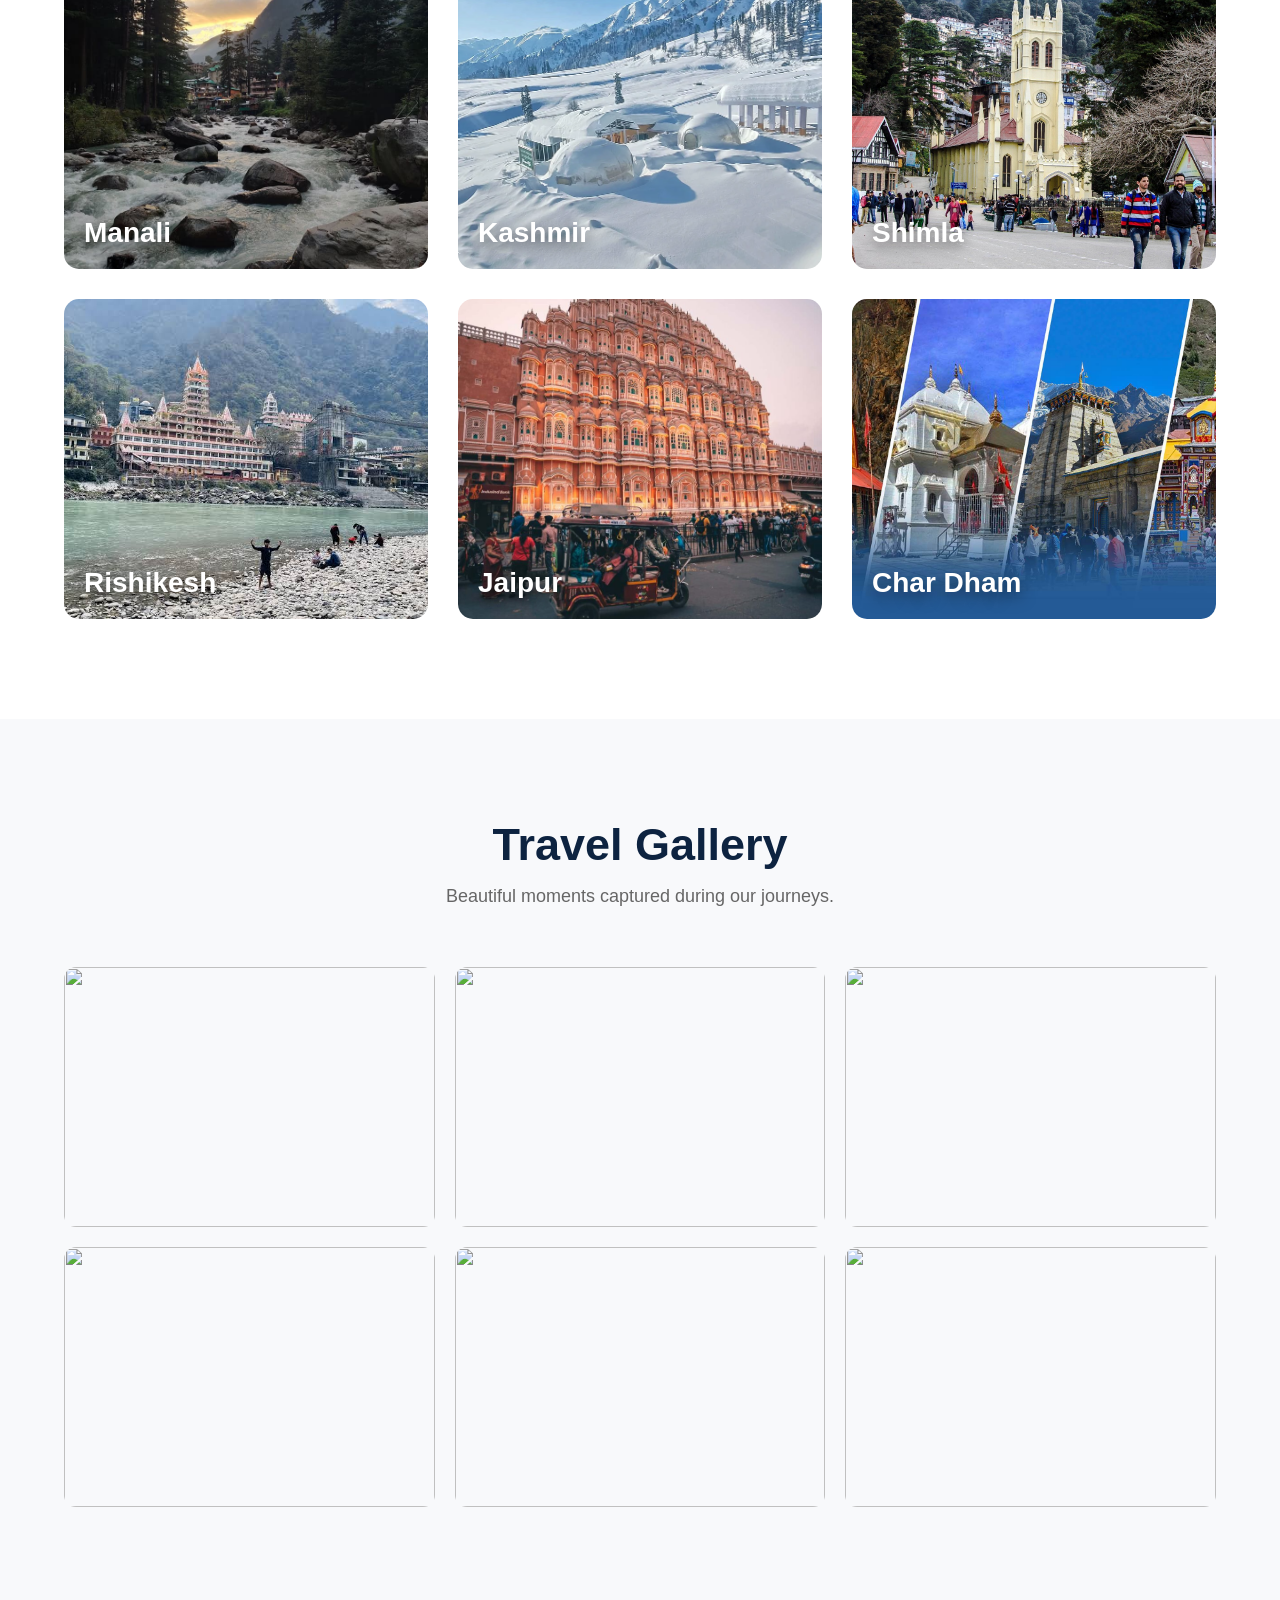
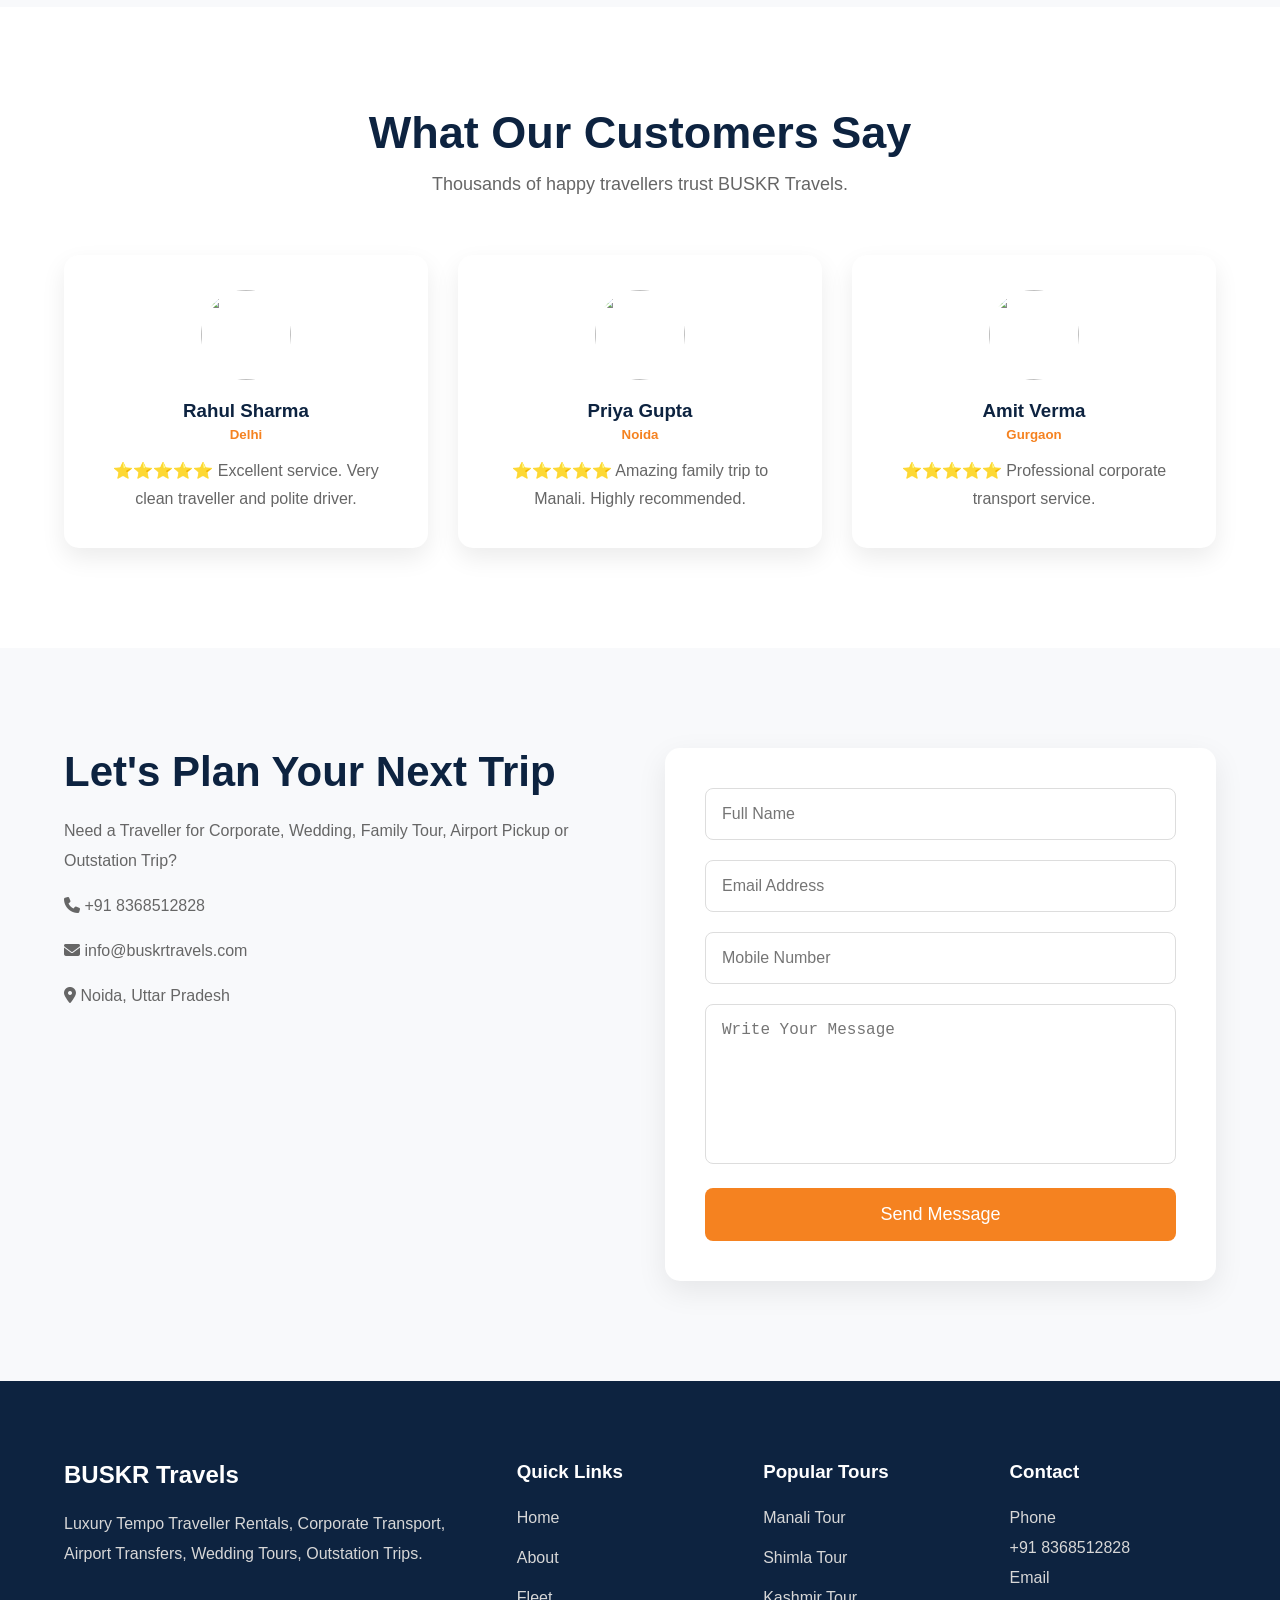
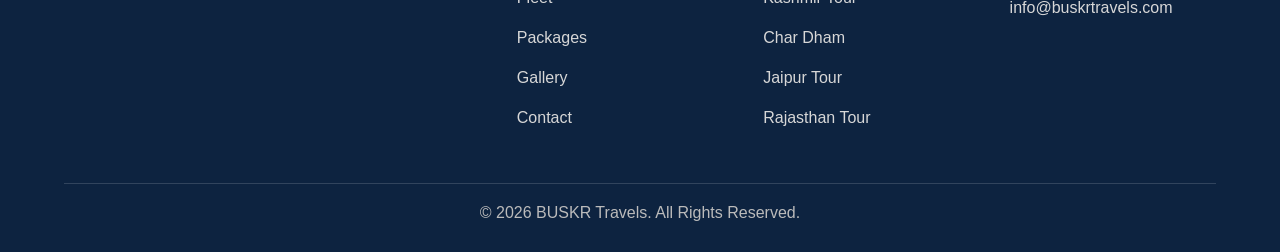
==== commit 94560158: "Website updated" ====
--- a/index.html
+++ b/index.html
@@ -1030,5 +1030,165 @@
 </div>
 
 <script src="script.js"></script>
+<!-- =========================
+     BUSKR CHAT WIDGET
+========================= -->
+
+<div class="buskr-chat-launcher" id="buskrChatLauncher">
+    <div class="buskr-chat-text">
+        <span>Have a question?</span>
+        <strong>Chat with <b>BUSKR</b></strong>
+        <small>We're here to help!</small>
+    </div>
+
+    <div class="buskr-chat-icon">
+        💬
+    </div>
+</div>
+
+
+<!-- Chat Window -->
+<div class="buskr-chat-box" id="buskrChatBox">
+
+    <div class="buskr-chat-header">
+        <div>
+            <strong>BUSKR AI Assistant</strong>
+            <small>🟢 Online • Your Travel Companion</small>
+        </div>
+
+        <button id="closeBuskrChat">×</button>
+    </div>
+
+    <div class="buskr-chat-body">
+
+        <div class="buskr-bot-message">
+            👋 Hi! Welcome to <strong>BUSKR Travels</strong><br><br>
+            How can I help you plan your journey today?
+        </div>
+
+        <button class="buskr-option">🚐 Book a Tempo Traveller</button>
+        <button class="buskr-option">💰 Get a Quote</button>
+        <button class="buskr-option">🏢 Corporate Travel</button>
+        <button class="buskr-option">🏔️ Tour Packages</button>
+        <button class="buskr-option">📞 Talk to Travel Expert</button>
+
+    </div>
+
+    <div class="buskr-chat-input">
+        <input type="text" placeholder="Type your message...">
+        <button>➤</button>
+    </div>
+
+</div>
+<script>
+const chatLauncher = document.getElementById("buskrChatLauncher");
+const chatBox = document.getElementById("buskrChatBox");
+const closeChat = document.getElementById("closeBuskrChat");
+const chatBody = document.querySelector(".buskr-chat-body");
+const chatInput = document.querySelector(".buskr-chat-input input");
+const sendBtn = document.querySelector(".buskr-chat-input button");
+const optionButtons = document.querySelectorAll(".buskr-option");
+
+chatLauncher.addEventListener("click", function () {
+    chatBox.style.display = "flex";
+    chatLauncher.style.display = "none";
+});
+
+closeChat.addEventListener("click", function () {
+    chatBox.style.display = "none";
+    chatLauncher.style.display = "flex";
+});
+
+function addUserMessage(message) {
+    const msg = document.createElement("div");
+    msg.style.background = "#ff7a00";
+    msg.style.color = "#fff";
+    msg.style.padding = "10px 12px";
+    msg.style.borderRadius = "12px";
+    msg.style.margin = "10px 0 10px auto";
+    msg.style.maxWidth = "80%";
+    msg.style.width = "fit-content";
+    msg.innerText = message;
+
+    chatBody.appendChild(msg);
+    chatBody.scrollTop = chatBody.scrollHeight;
+}
+
+function addBotMessage(message) {
+    const msg = document.createElement("div");
+    msg.className = "buskr-bot-message";
+    msg.innerHTML = message;
+
+    chatBody.appendChild(msg);
+    chatBody.scrollTop = chatBody.scrollHeight;
+}
+
+optionButtons.forEach(function(button) {
+    button.addEventListener("click", function() {
+        const selectedOption = button.innerText;
+        addUserMessage(selectedOption);
+
+        if (selectedOption.includes("Book a Tempo Traveller")) {
+            addBotMessage(
+                "Sure! 🚐<br><br>Please tell me:<br>" +
+                "1. Pickup location<br>" +
+                "2. Destination<br>" +
+                "3. Travel date<br>" +
+                "4. Number of passengers"
+            );
+        }
+
+        else if (selectedOption.includes("Get a Quote")) {
+            addBotMessage(
+                "Sure! 💰 To calculate your quote, please share your pickup location, destination, travel date and number of passengers."
+            );
+        }
+
+        else if (selectedOption.includes("Corporate Travel")) {
+            addBotMessage(
+                "We provide corporate employee transport, monthly contracts, shuttle services and customized business travel solutions. 🏢"
+            );
+        }
+
+        else if (selectedOption.includes("Tour Packages")) {
+            addBotMessage(
+                "We offer customized group tours, weekend trips, hill-station tours and outstation packages. 🏔️<br><br>Which destination are you planning?"
+            );
+        }
+
+        else if (selectedOption.includes("Talk to Travel Expert")) {
+            addBotMessage(
+                'You can speak directly with our travel team.<br><br>' +
+                '<a href="tel:+918368512828" style="color:#ff7a00;font-weight:bold;text-decoration:none;">📞 Call BUSKR Travels</a>'
+            );
+        }
+    });
+});
+
+function sendMessage() {
+    const message = chatInput.value.trim();
+
+    if (message === "") return;
+
+    addUserMessage(message);
+    chatInput.value = "";
+
+    setTimeout(function() {
+        addBotMessage(
+            "Thanks for your message 😊<br><br>" +
+            "I have received your query. Soon we can connect this chat with AI so BUSKR Assistant can answer these questions automatically."
+        );
+    }, 500);
+}
+
+sendBtn.addEventListener("click", sendMessage);
+
+chatInput.addEventListener("keypress", function(event) {
+    if (event.key === "Enter") {
+        sendMessage();
+    }
+});
+</script>
+
 </body>
 </html>
--- a/style.css
+++ b/style.css
@@ -2633,3 +2633,285 @@
         left: 14px !important;
     }
 }
+
+/* ========================================
+   BUSKR CHAT WIDGET
+======================================== */
+
+.buskr-chat-launcher {
+    position: fixed;
+    right: 25px;
+    bottom: 25px;
+
+    width: 285px;
+    background: #ffffff;
+
+    display: flex;
+    align-items: center;
+    justify-content: space-between;
+
+    padding: 13px 14px 13px 18px;
+
+    border-radius: 18px;
+
+    box-shadow: 0 8px 30px rgba(0,0,0,0.22);
+
+    z-index: 9999;
+
+    cursor: pointer;
+
+    transition: 0.3s ease;
+}
+
+.buskr-chat-launcher:hover {
+    transform: translateY(-4px);
+}
+
+
+/* TEXT */
+
+.buskr-chat-text {
+    display: flex;
+    flex-direction: column;
+}
+
+.buskr-chat-text span {
+    font-size: 12px;
+    color: #777;
+}
+
+.buskr-chat-text strong {
+    font-size: 18px;
+    color: #0c2748;
+}
+
+.buskr-chat-text strong b {
+    color: #ff7a00;
+}
+
+.buskr-chat-text small {
+    font-size: 12px;
+    color: #777;
+}
+
+
+/* CHAT ICON */
+
+.buskr-chat-icon {
+
+    width: 52px;
+    height: 52px;
+
+    background: #ff7a00;
+    color: white;
+
+    display: flex;
+    align-items: center;
+    justify-content: center;
+
+    border-radius: 14px;
+
+    font-size: 25px;
+}
+
+
+/* =========================
+   CHAT WINDOW
+========================= */
+
+.buskr-chat-box {
+
+    position: fixed;
+
+    right: 25px;
+    bottom: 25px;
+
+    width: 350px;
+    height: 500px;
+
+    background: white;
+
+    border-radius: 18px;
+
+    box-shadow: 0 10px 40px rgba(0,0,0,0.30);
+
+    overflow: hidden;
+
+    z-index: 10000;
+
+    display: none;
+
+    flex-direction: column;
+}
+
+
+/* HEADER */
+
+.buskr-chat-header {
+
+    background: #0c2748;
+    color: white;
+
+    padding: 17px;
+
+    display: flex;
+    justify-content: space-between;
+    align-items: center;
+}
+
+.buskr-chat-header div {
+    display: flex;
+    flex-direction: column;
+}
+
+.buskr-chat-header strong {
+    font-size: 16px;
+}
+
+.buskr-chat-header small {
+    font-size: 11px;
+    margin-top: 3px;
+}
+
+.buskr-chat-header button {
+
+    border: none;
+    background: transparent;
+
+    color: white;
+
+    font-size: 28px;
+
+    cursor: pointer;
+}
+
+
+/* CHAT BODY */
+
+.buskr-chat-body {
+
+    flex: 1;
+
+    padding: 15px;
+
+    background: #f6f7f9;
+
+    overflow-y: auto;
+}
+
+
+/* BOT MESSAGE */
+
+.buskr-bot-message {
+
+    background: white;
+
+    padding: 13px;
+
+    border-radius: 12px;
+
+    margin-bottom: 15px;
+
+    font-size: 14px;
+
+    box-shadow: 0 2px 8px rgba(0,0,0,0.08);
+}
+
+
+/* OPTIONS */
+
+.buskr-option {
+
+    width: 100%;
+
+    background: white;
+
+    border: 1px solid #ddd;
+
+    padding: 12px;
+
+    margin-bottom: 8px;
+
+    border-radius: 10px;
+
+    text-align: left;
+
+    cursor: pointer;
+
+    font-weight: 500;
+
+    transition: 0.2s;
+}
+
+.buskr-option:hover {
+
+    border-color: #ff7a00;
+
+    color: #ff7a00;
+}
+
+
+/* INPUT */
+
+.buskr-chat-input {
+
+    padding: 12px;
+
+    border-top: 1px solid #ddd;
+
+    display: flex;
+
+    background: white;
+}
+
+.buskr-chat-input input {
+
+    flex: 1;
+
+    border: none;
+    outline: none;
+
+    padding: 10px;
+
+    font-size: 14px;
+}
+
+.buskr-chat-input button {
+
+    width: 40px;
+    height: 40px;
+
+    border: none;
+
+    background: #ff7a00;
+
+    color: white;
+
+    border-radius: 50%;
+
+    cursor: pointer;
+}
+
+
+/* MOBILE */
+
+@media (max-width: 600px) {
+
+    .buskr-chat-launcher {
+
+        width: 230px;
+
+        right: 15px;
+        bottom: 15px;
+    }
+
+    .buskr-chat-box {
+
+        width: calc(100% - 30px);
+
+        height: 70vh;
+
+        right: 15px;
+        bottom: 15px;
+    }
+}
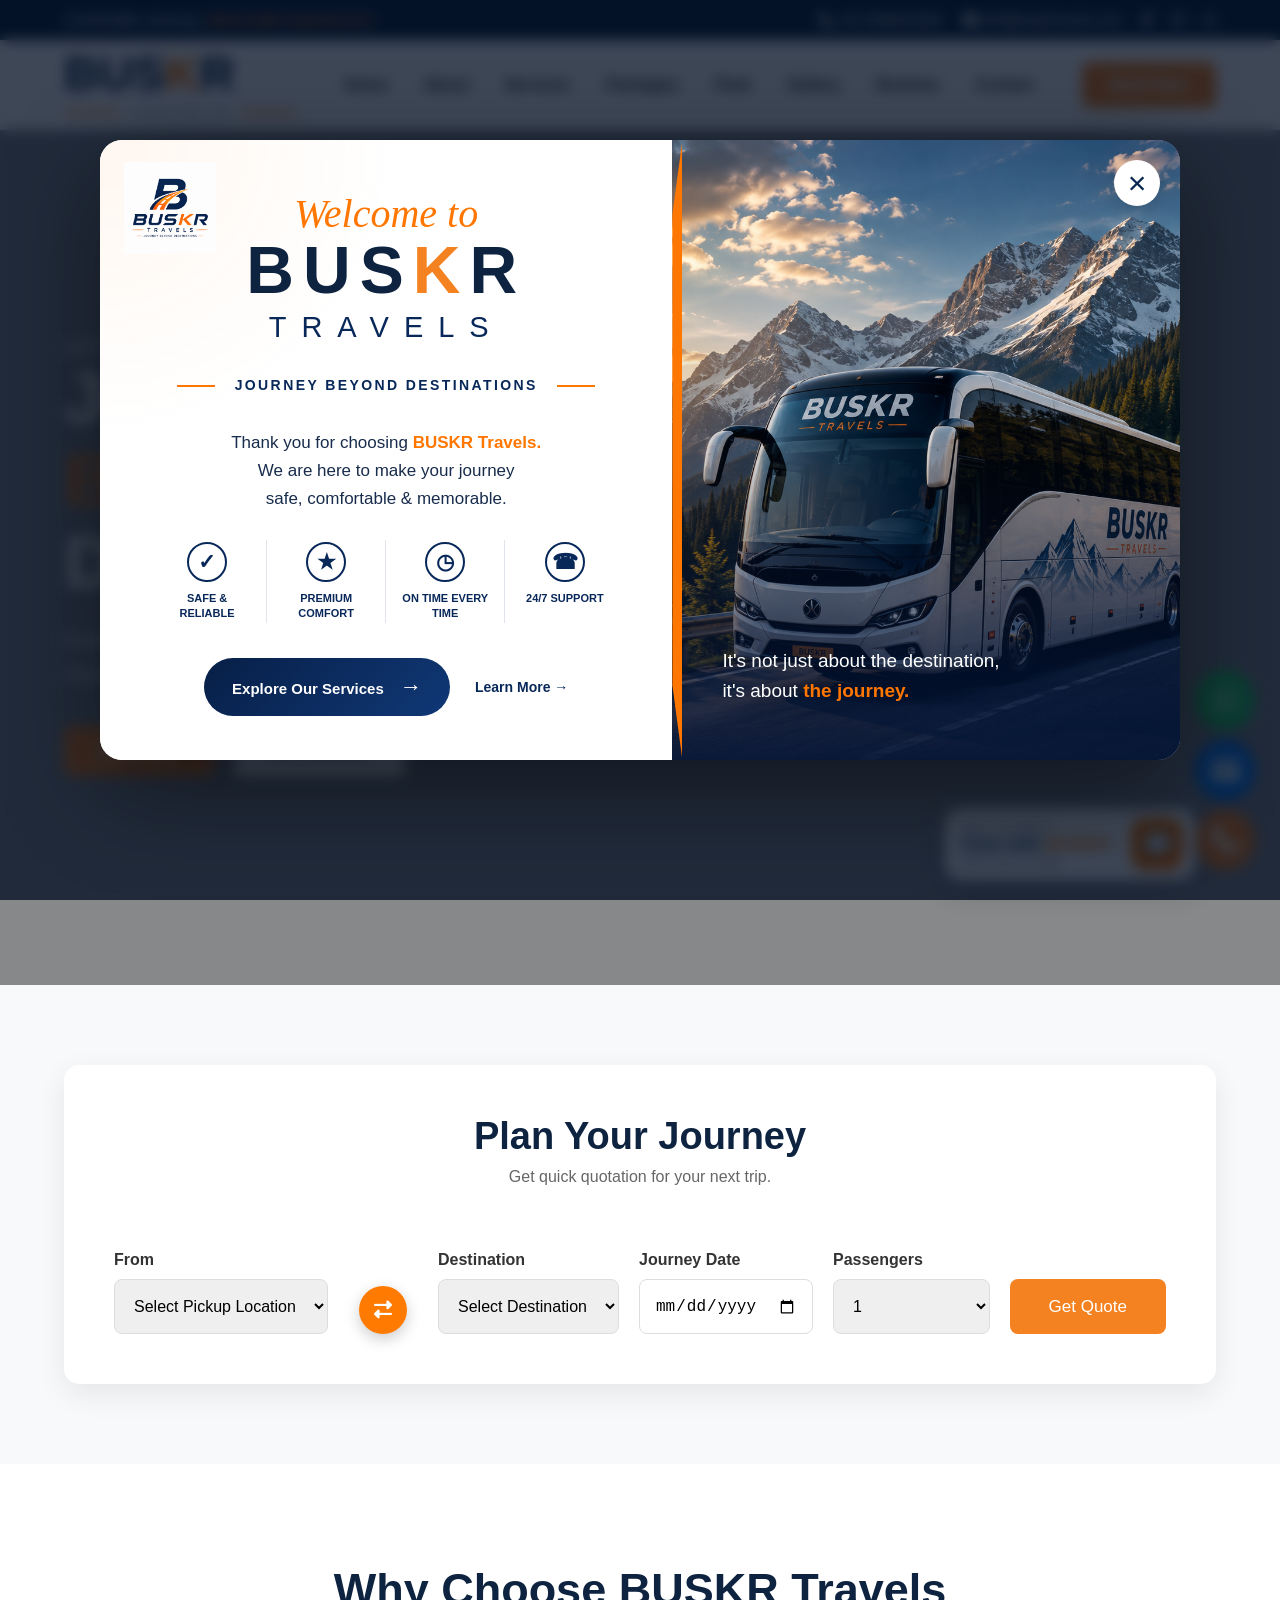
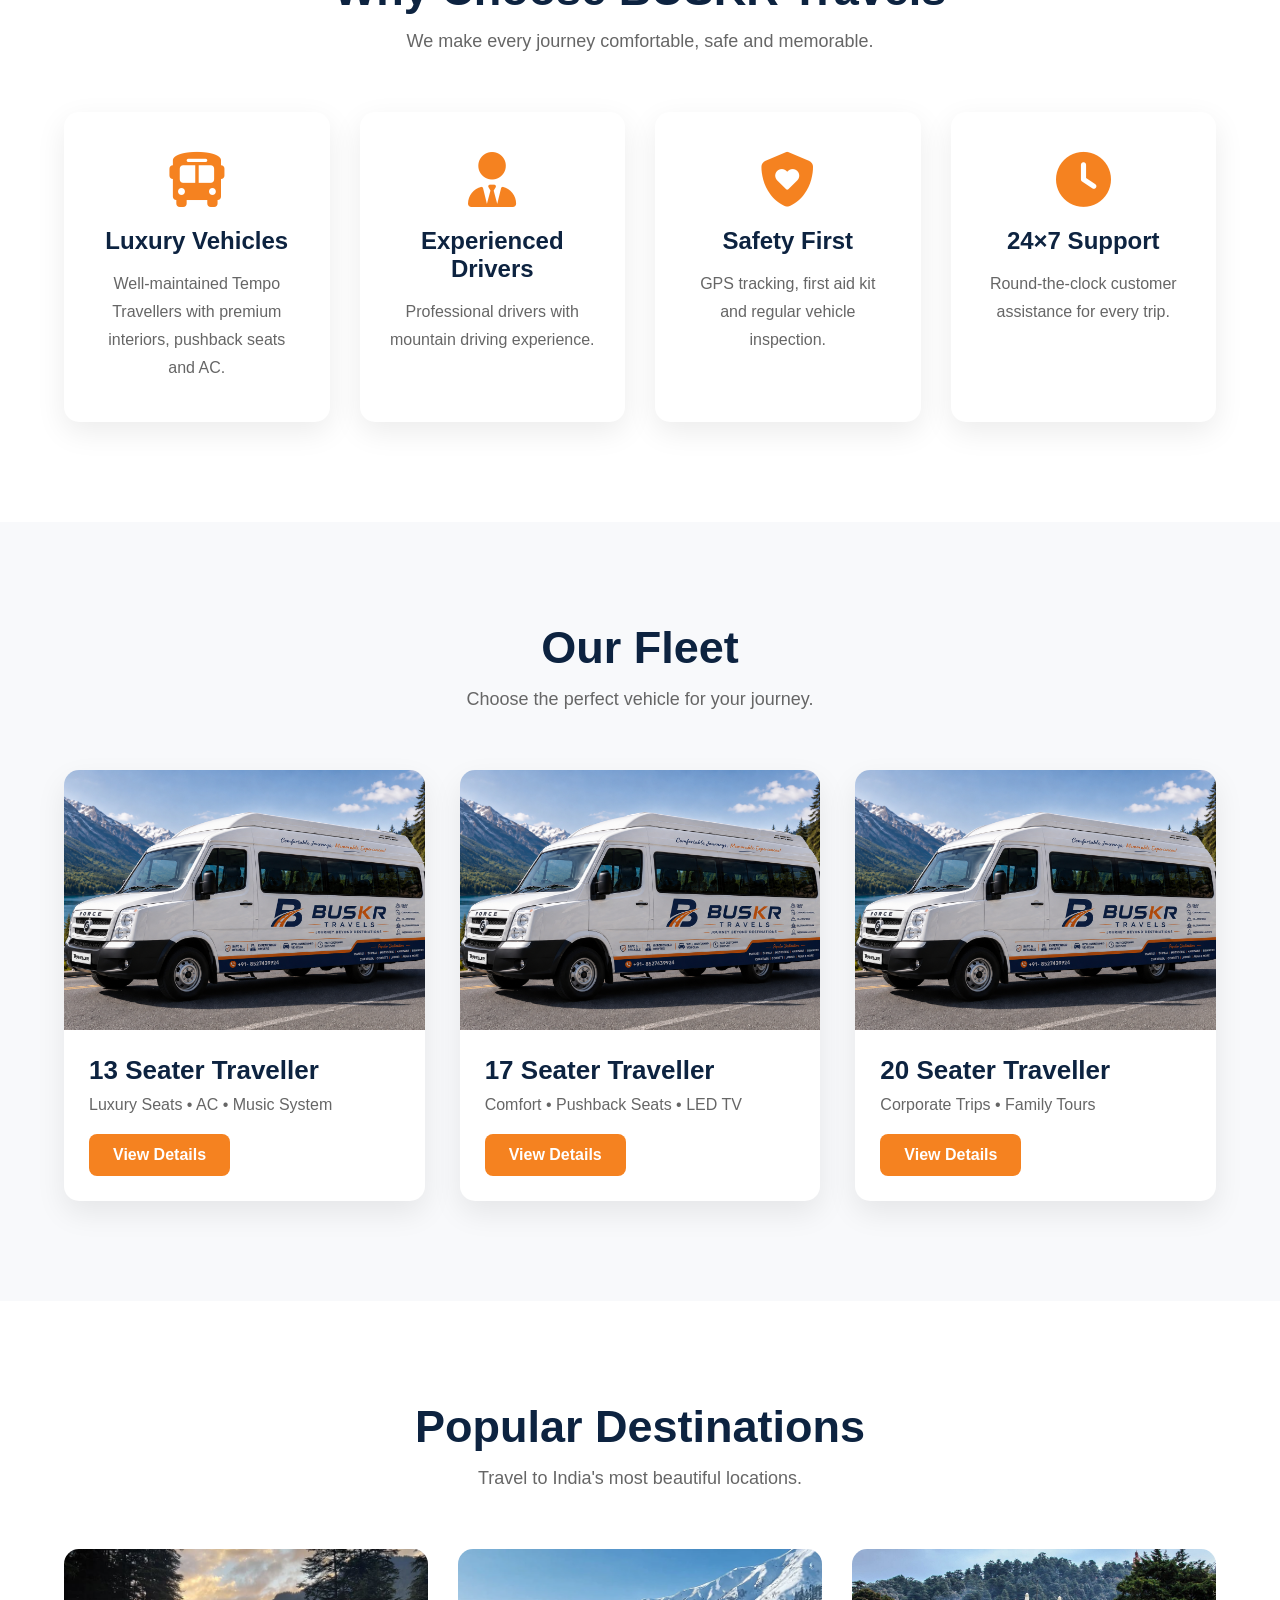
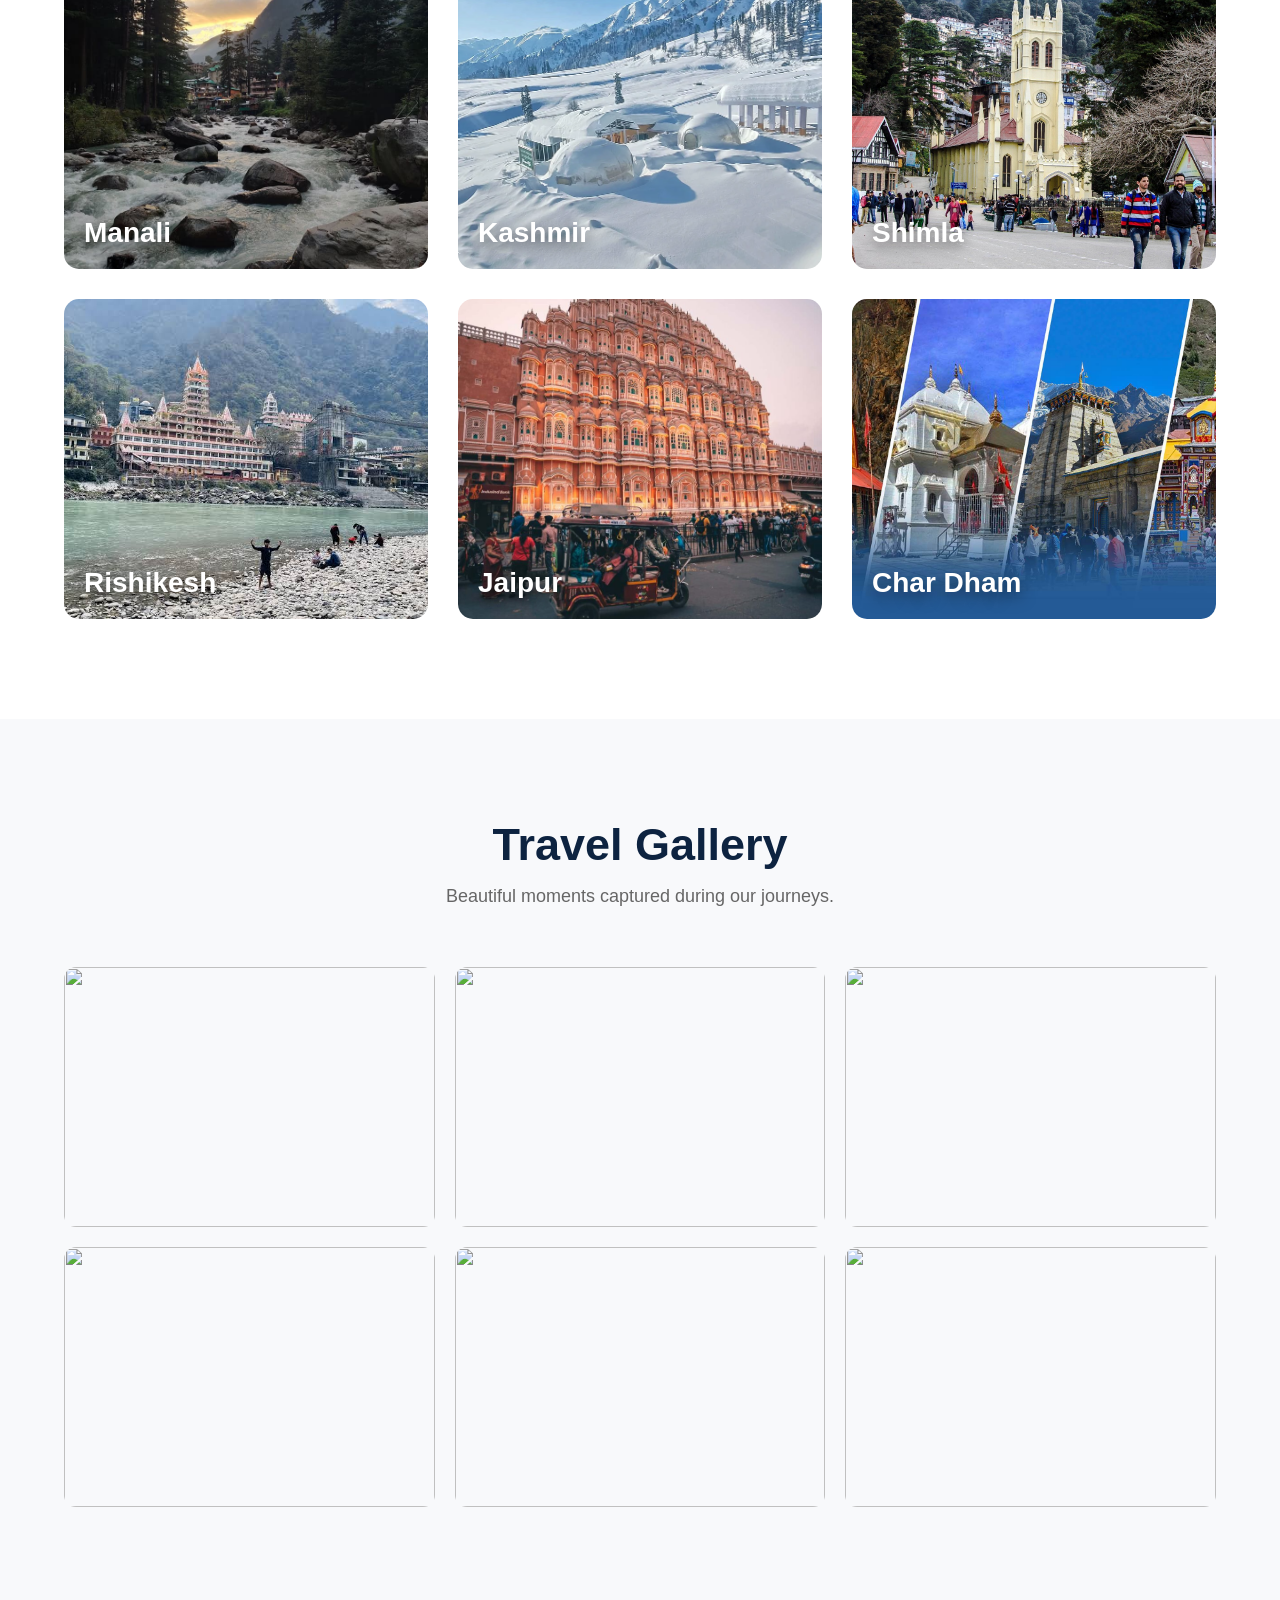
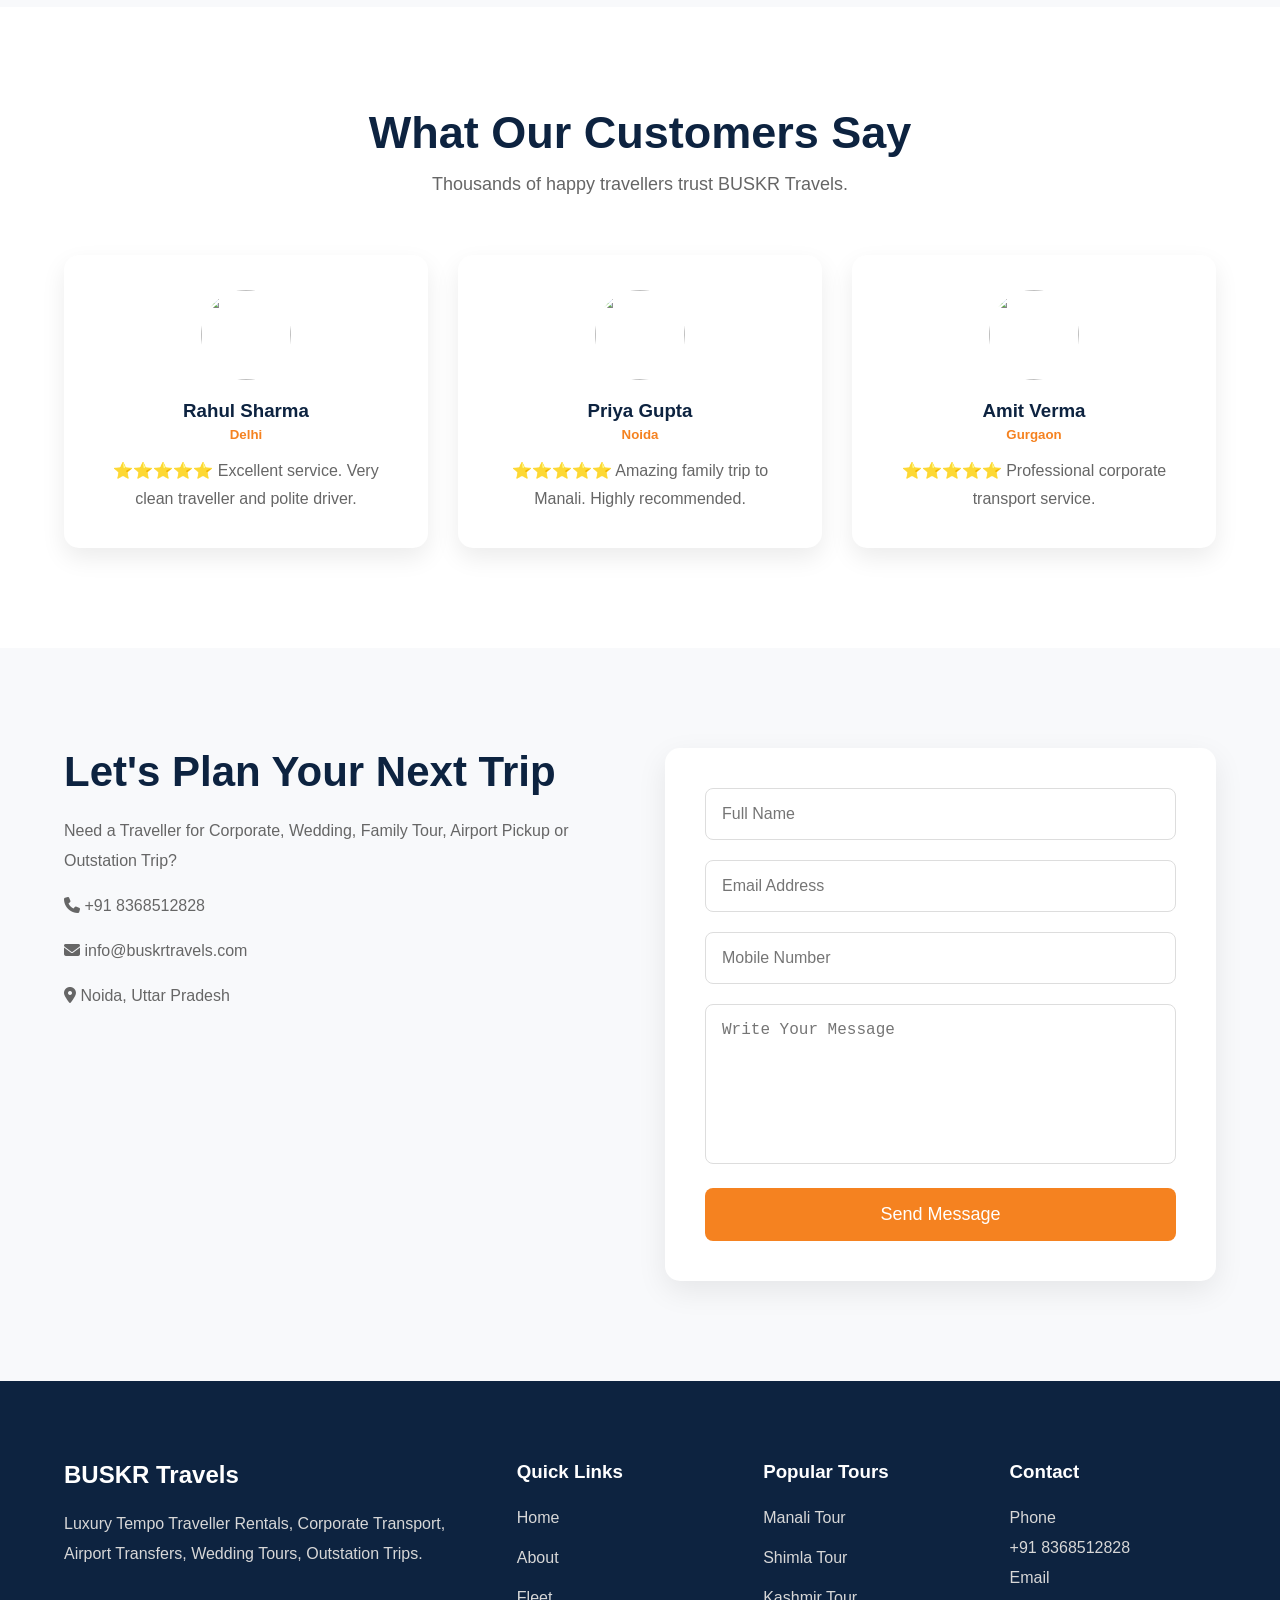
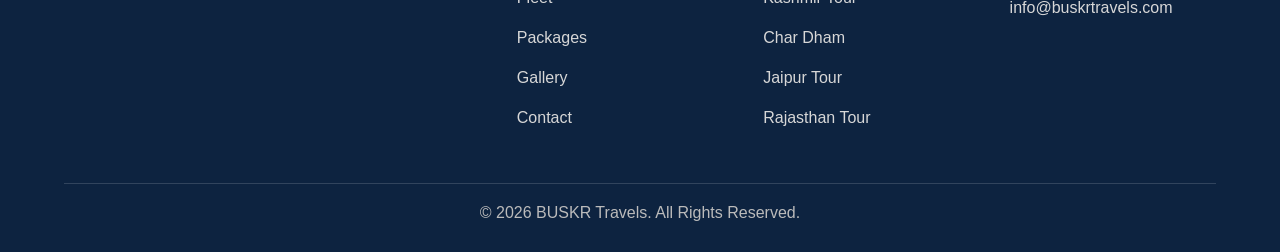
==== commit fc047732: "Website updated" ====
--- a/index.html
+++ b/index.html
@@ -1075,9 +1075,19 @@
     </div>
 
     <div class="buskr-chat-input">
-        <input type="text" placeholder="Type your message...">
-        <button>➤</button>
-    </div>
+    <input
+        type="text"
+        id="buskrChatInput"
+        placeholder="Type your message..."
+    >
+
+    <button
+        type="button"
+        id="buskrSendBtn"
+    >
+        ➤
+    </button>
+</div>
 
 </div>
 <script>
@@ -1085,8 +1095,8 @@
 const chatBox = document.getElementById("buskrChatBox");
 const closeChat = document.getElementById("closeBuskrChat");
 const chatBody = document.querySelector(".buskr-chat-body");
-const chatInput = document.querySelector(".buskr-chat-input input");
-const sendBtn = document.querySelector(".buskr-chat-input button");
+const chatInput = document.getElementById("buskrChatInput");
+const sendBtn = document.getElementById("buskrSendBtn");
 const optionButtons = document.querySelectorAll(".buskr-option");
 
 chatLauncher.addEventListener("click", function () {
@@ -1165,7 +1175,8 @@
     });
 });
 
-function sendMessage() {
+const chatHistory = [];
+async function sendMessage() {
     const message = chatInput.value.trim();
 
     if (message === "") return;
@@ -1173,18 +1184,84 @@
     addUserMessage(message);
     chatInput.value = "";
 
-    setTimeout(function() {
+    // Current user message history me save karo
+    chatHistory.push({
+        role: "user",
+        content: message
+    });
+
+    addBotMessage("Thinking...");
+
+    try {
+        const response = await fetch(
+            "https://buskr-travels-ai.vikasshandlya124.workers.dev/",
+            {
+                method: "POST",
+                headers: {
+                    "Content-Type": "application/json"
+                },
+                body: JSON.stringify({
+                    message: message,
+                    history: chatHistory
+                })
+            }
+        );
+
+        const data = await response.json();
+
+        const lastBotMessage = chatBody.lastElementChild;
+
+        if (
+            lastBotMessage &&
+            lastBotMessage.innerText === "Thinking..."
+        ) {
+            lastBotMessage.remove();
+        }
+
+        if (data.reply) {
+            addBotMessage(data.reply);
+
+            // AI reply bhi history me save karo
+            chatHistory.push({
+                role: "assistant",
+                content: data.reply
+            });
+
+        } else {
+            addBotMessage(
+                "Sorry, I couldn't process that right now."
+            );
+        }
+
+    } catch (error) {
+
+        console.error("BUSKR CHAT ERROR:", error);
+
+        const lastBotMessage = chatBody.lastElementChild;
+
+        if (
+            lastBotMessage &&
+            lastBotMessage.innerText === "Thinking..."
+        ) {
+            lastBotMessage.remove();
+        }
+
         addBotMessage(
-            "Thanks for your message 😊<br><br>" +
-            "I have received your query. Soon we can connect this chat with AI so BUSKR Assistant can answer these questions automatically."
+            "Sorry, BUSKR AI is temporarily unavailable."
         );
-    }, 500);
+    }
 }
 
-sendBtn.addEventListener("click", sendMessage);
-
-chatInput.addEventListener("keypress", function(event) {
+
+// 👇 EXACTLY YAHA ADD KARNA HAI
+
+sendBtn.addEventListener("click", function () {
+    sendMessage();
+});
+
+chatInput.addEventListener("keydown", function (event) {
     if (event.key === "Enter") {
+        event.preventDefault();
         sendMessage();
     }
 });
--- a/style.css
+++ b/style.css
@@ -2640,26 +2640,23 @@
 
 .buskr-chat-launcher {
     position: fixed;
-    right: 25px;
-    bottom: 25px;
-
-    width: 285px;
+    right: 85px;
+    bottom: 20px;
+
+    width: 250px;
     background: #ffffff;
 
     display: flex;
     align-items: center;
     justify-content: space-between;
 
-    padding: 13px 14px 13px 18px;
-
-    border-radius: 18px;
+    padding: 10px 12px 10px 15px;
+    border-radius: 16px;
 
     box-shadow: 0 8px 30px rgba(0,0,0,0.22);
 
     z-index: 9999;
-
     cursor: pointer;
-
     transition: 0.3s ease;
 }
 
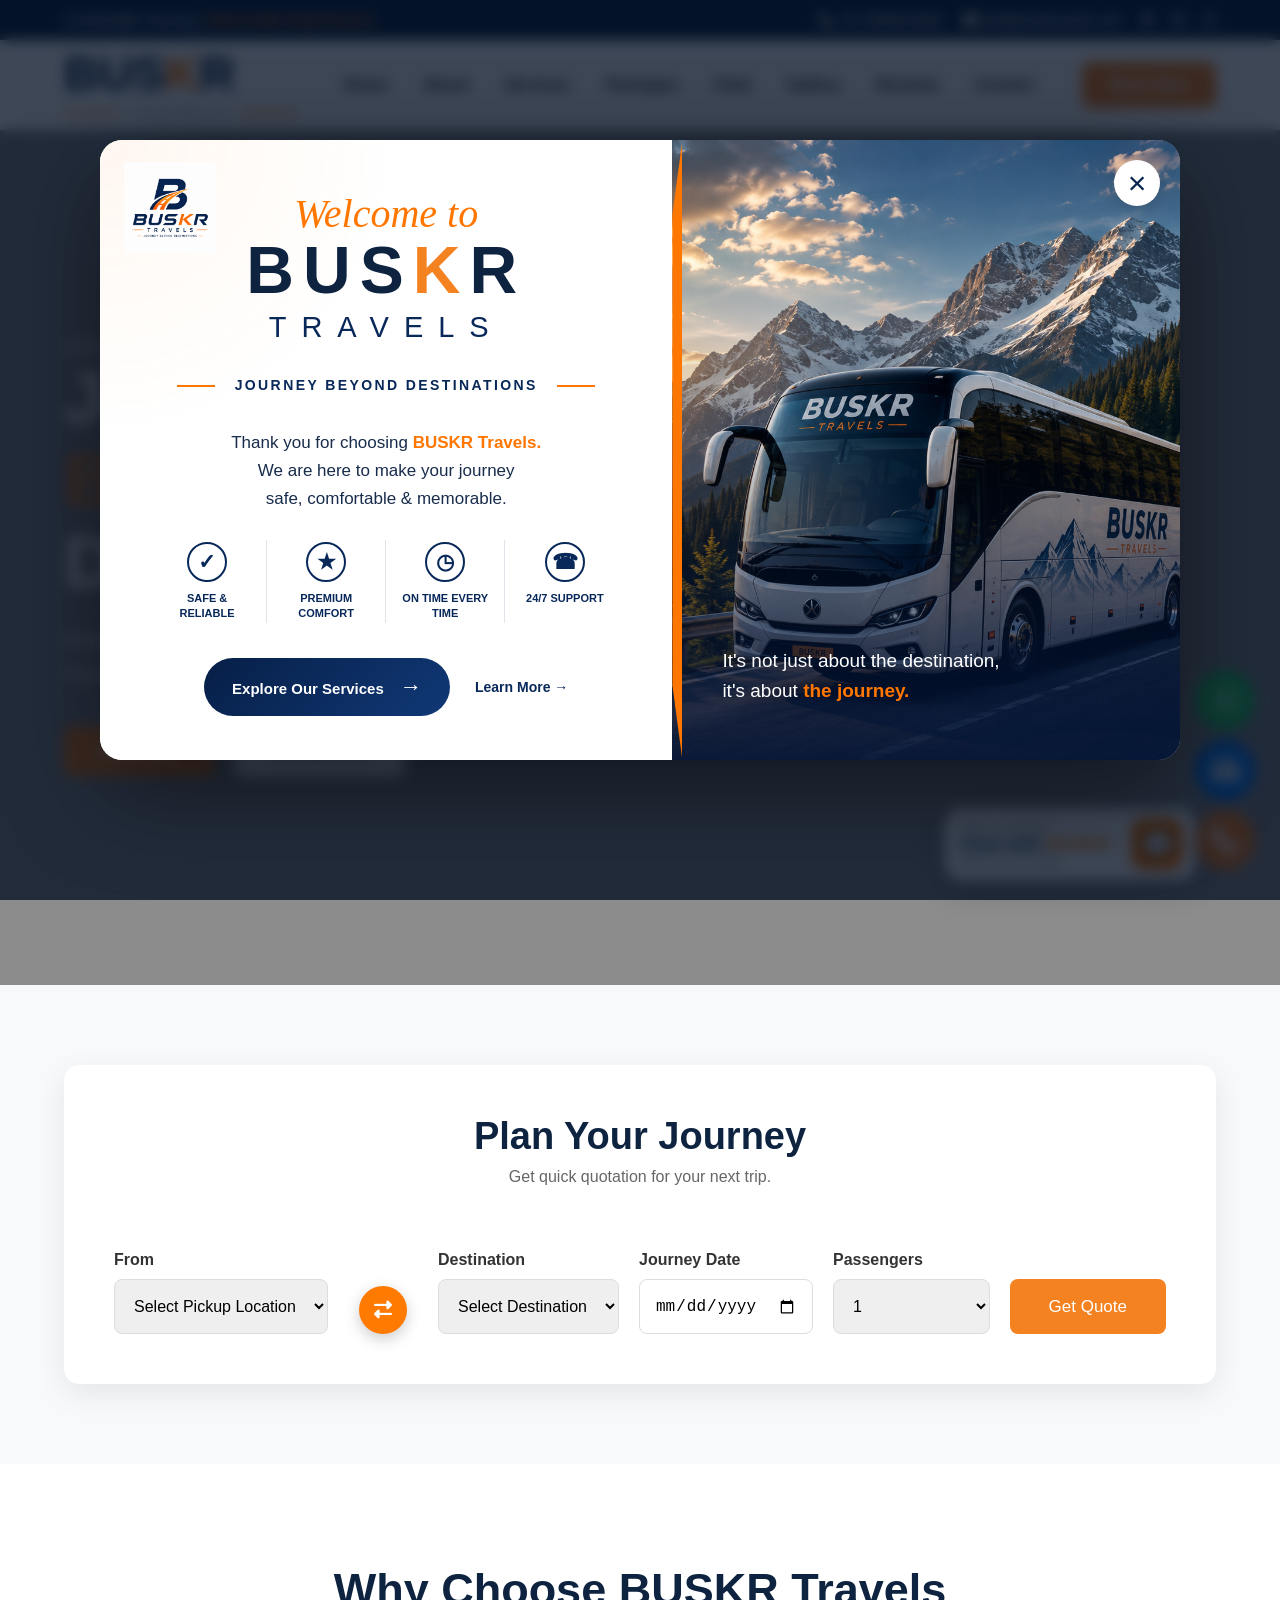
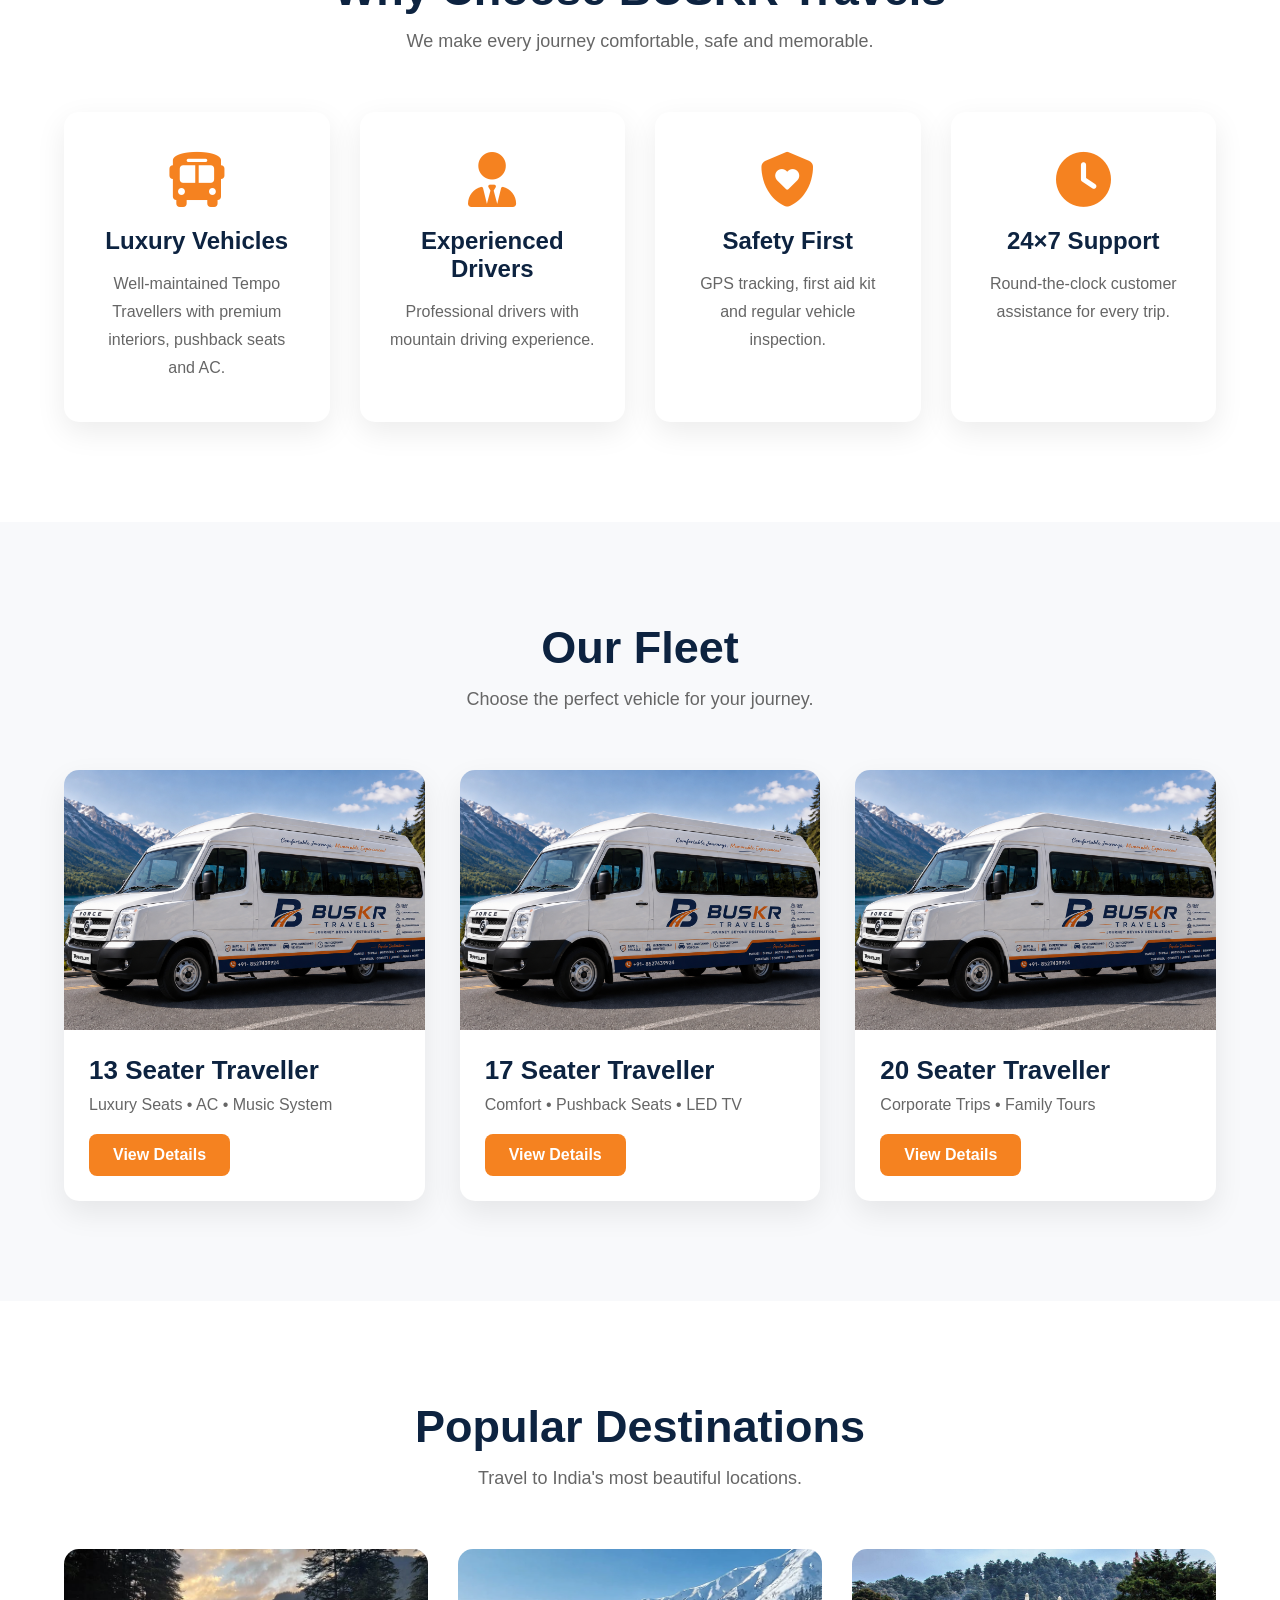
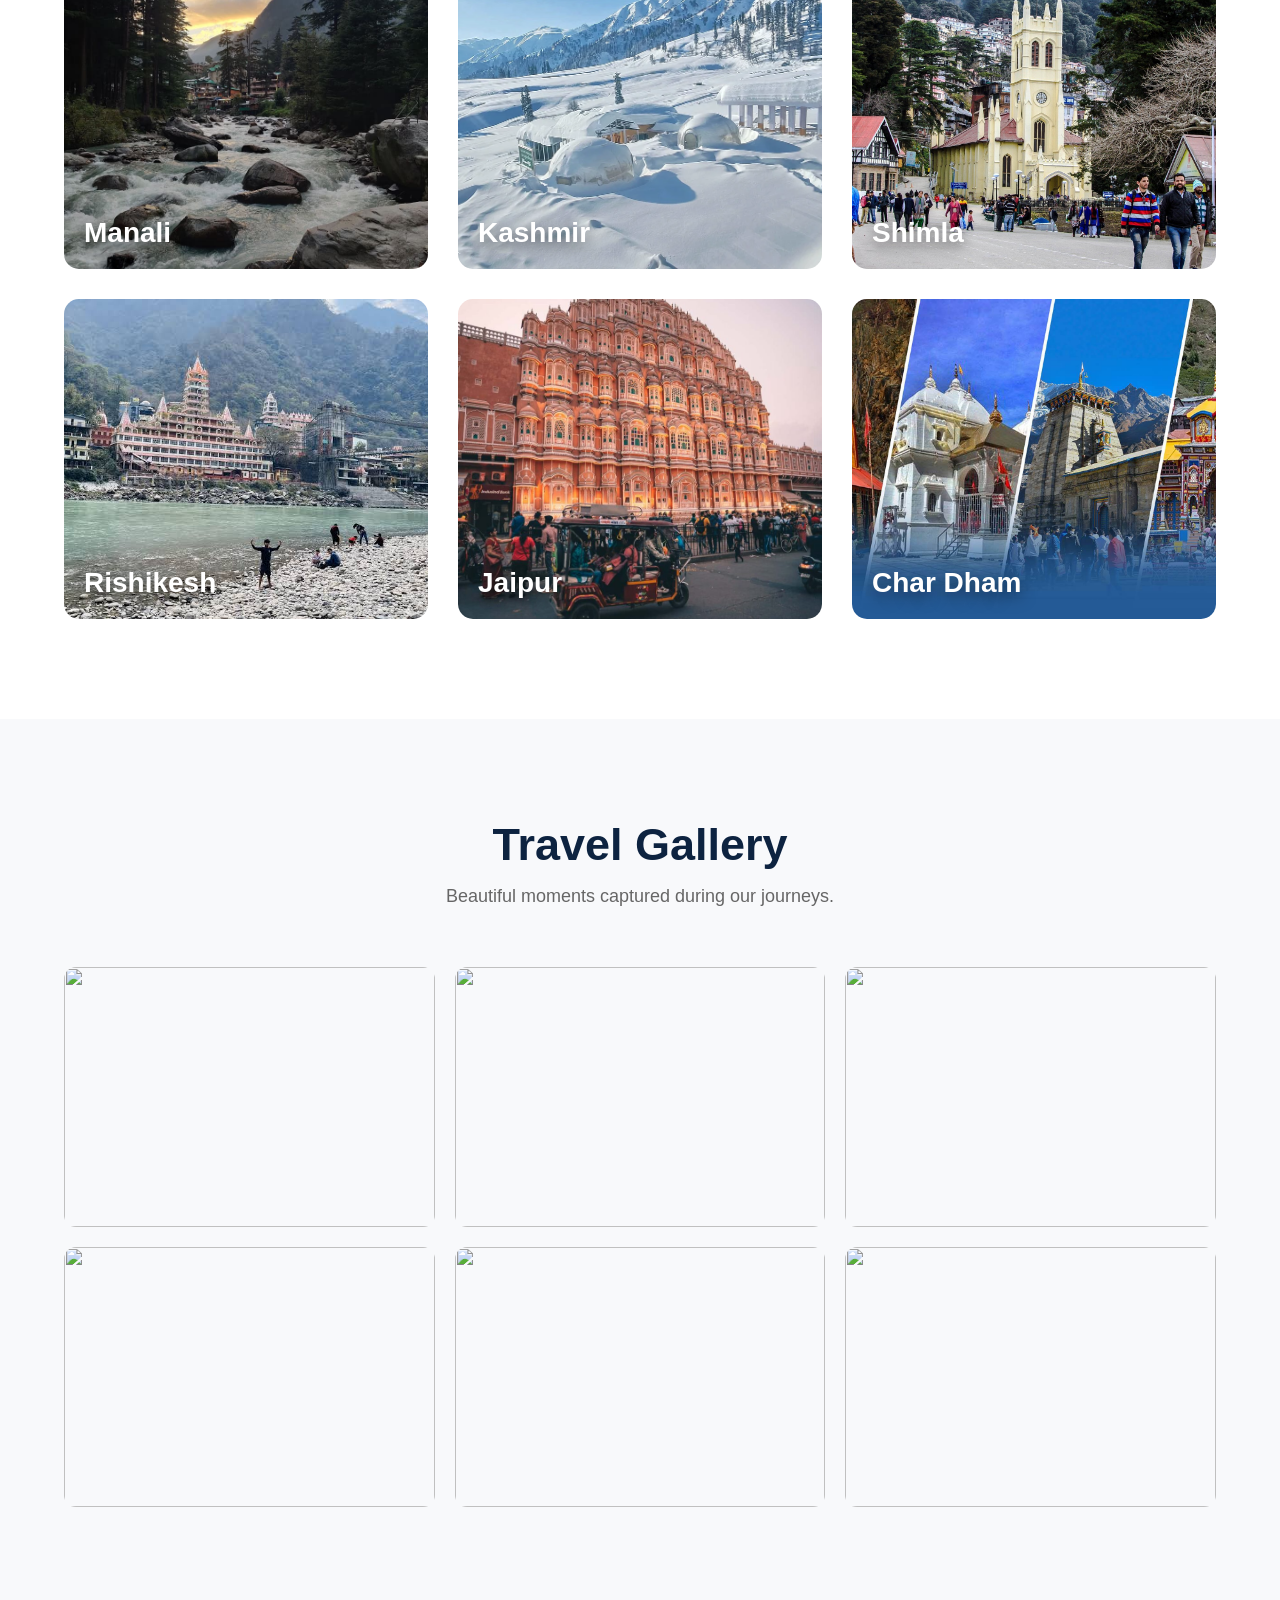
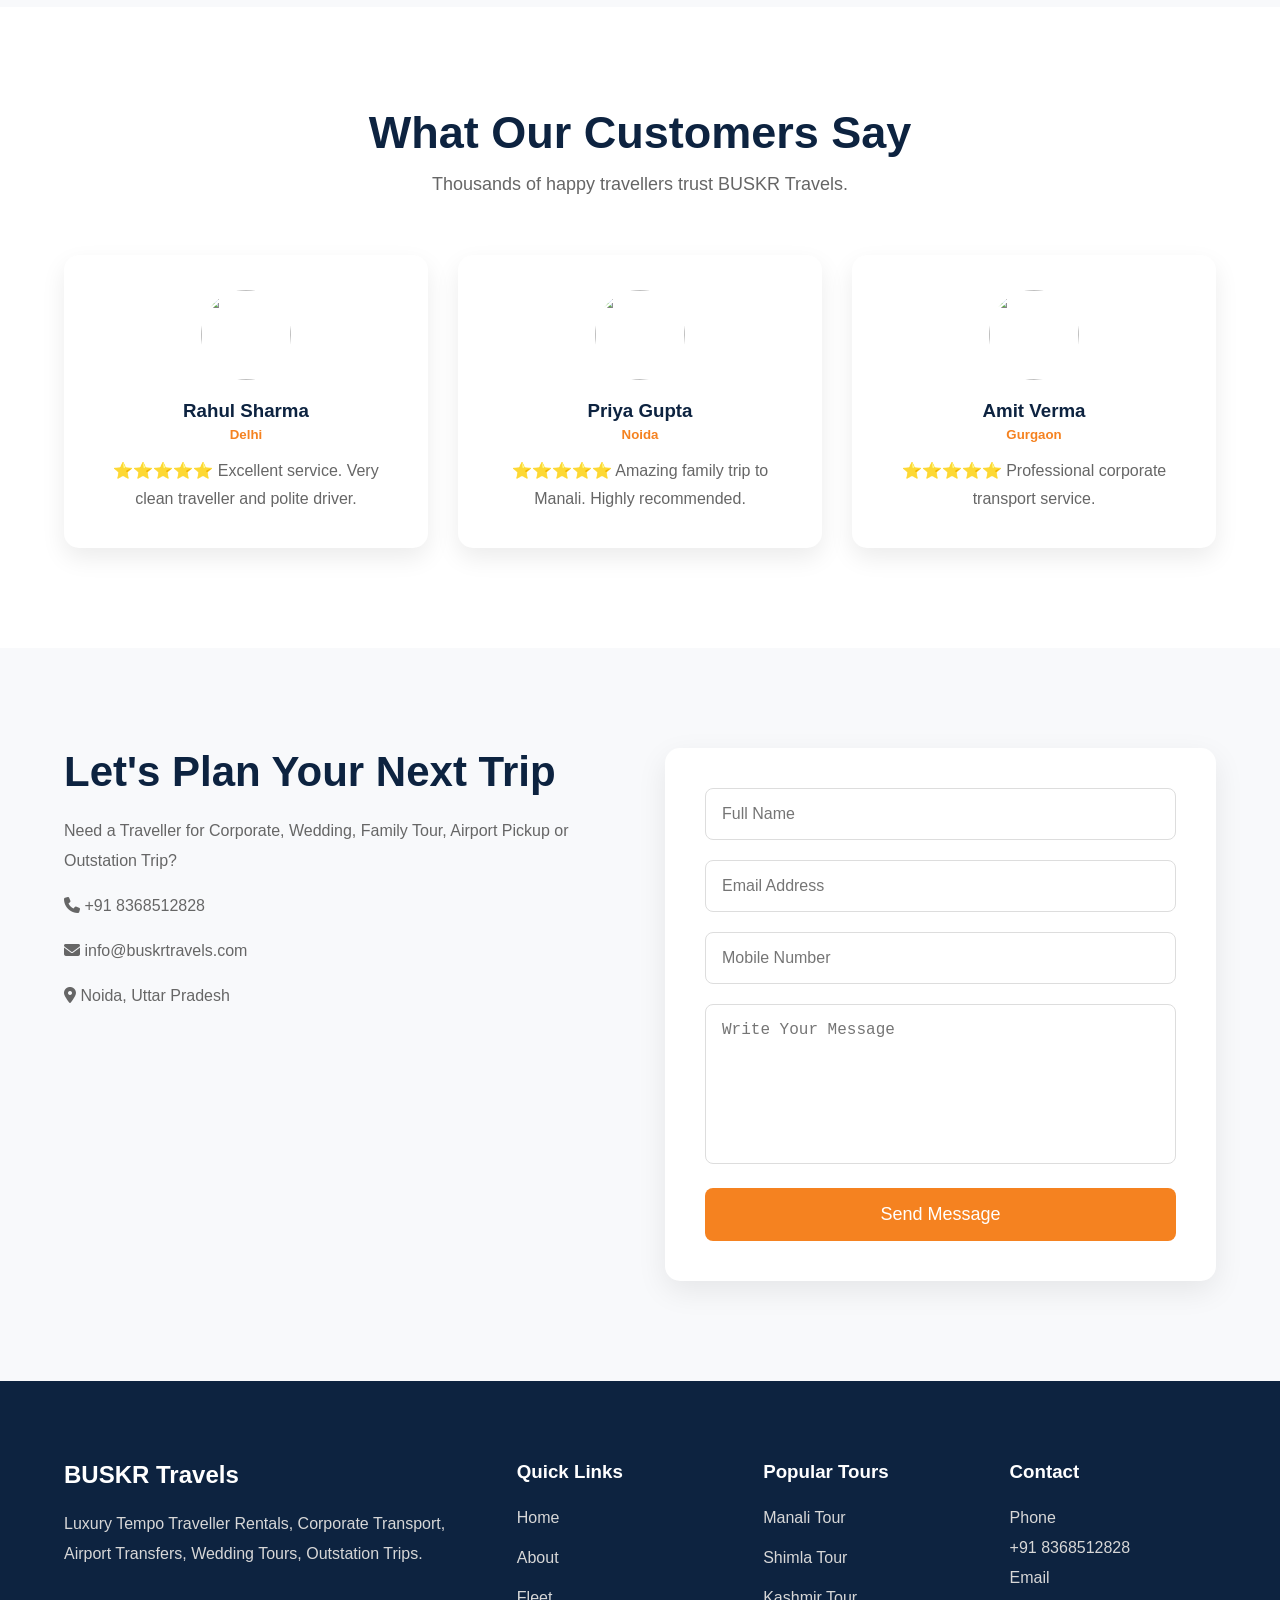
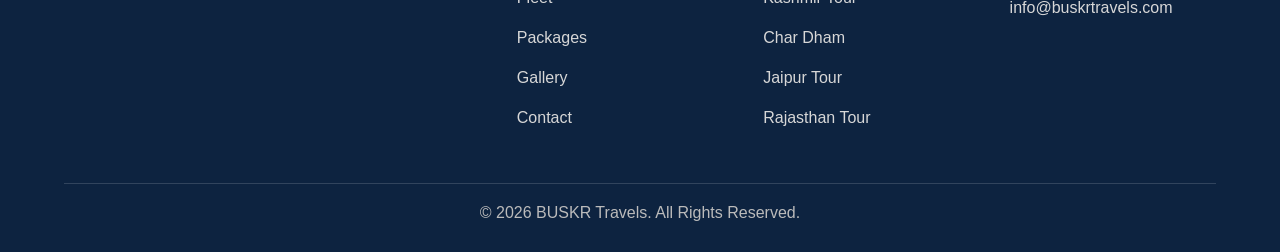
==== commit 22fc7144: "Website updated" ====
--- a/index.html
+++ b/index.html
@@ -5,6 +5,10 @@
     <meta charset="UTF-8">
     <meta name="viewport" content="width=device-width, initial-scale=1.0">
     <title>BUSKR Travels</title>
+
+    <link rel="icon" type="image/png" href="images/buskr-favicon.png">
+    <link rel="shortcut icon" href="images/buskr-favicon.png">
+    <link rel="apple-touch-icon" href="images/buskr-favicon.png">
 
     <link rel="stylesheet" href="style.css">
 
--- a/style.css
+++ b/style.css
@@ -2911,4 +2911,719 @@
         right: 15px;
         bottom: 15px;
     }
+}
+/* =====================================
+   BUSKR PREMIUM ABOUT US PAGE
+===================================== */
+
+:root {
+    --buskr-blue: #09264d;
+    --buskr-orange: #ff6b00;
+    --buskr-light: #f5f7fa;
+    --buskr-text: #4f5968;
+    --buskr-white: #ffffff;
+}
+
+/* Page reset */
+* {
+    box-sizing: border-box;
+}
+
+html {
+    scroll-behavior: smooth;
+}
+
+body {
+    margin: 0;
+    font-family: Arial, Helvetica, sans-serif;
+    color: var(--buskr-blue);
+    background: var(--buskr-white);
+}
+
+
+/* Header */
+.about-header {
+    position: sticky;
+    top: 0;
+    z-index: 1000;
+
+    width: 100%;
+    height: 92px;
+
+    display: flex;
+    align-items: center;
+    justify-content: space-between;
+
+    padding: 10px 8%;
+
+    background: #ffffff;
+    box-shadow: 0 3px 18px rgba(9, 38, 77, 0.08);
+}
+
+
+/* Text Logo */
+.about-logo {
+    display: flex;
+    position: relative;
+    align-items: center;
+
+    color: var(--buskr-blue);
+    font-size: 39px;
+    font-weight: 900;
+    line-height: 1;
+
+    letter-spacing: 1px;
+    text-decoration: none;
+
+    padding-bottom: 22px;
+}
+
+.logo-bus,
+.logo-r {
+    color: var(--buskr-blue);
+}
+
+.logo-k {
+    color: var(--buskr-orange);
+}
+
+.about-logo small {
+    position: absolute;
+    left: 2px;
+    bottom: 3px;
+
+    width: 100%;
+
+    color: #727272;
+    font-size: 12px;
+    font-weight: 500;
+    letter-spacing: 7px;
+}
+
+
+/* Desktop Navigation */
+.about-nav {
+    display: flex;
+    align-items: center;
+    gap: 38px;
+}
+
+.about-nav a {
+    position: relative;
+
+    color: #1c2735;
+    font-size: 16px;
+    font-weight: 600;
+    text-decoration: none;
+
+    transition: color 0.3s ease;
+}
+
+.about-nav a::after {
+    position: absolute;
+    content: "";
+
+    left: 0;
+    bottom: -9px;
+
+    width: 0;
+    height: 2px;
+
+    background: var(--buskr-orange);
+
+    transition: width 0.3s ease;
+}
+
+.about-nav a:hover,
+.about-nav a.active {
+    color: var(--buskr-orange);
+}
+
+.about-nav a:hover::after,
+.about-nav a.active::after {
+    width: 100%;
+}
+
+
+/* Mobile menu button */
+.about-menu-btn {
+    display: none;
+
+    width: 44px;
+    height: 44px;
+
+    border: none;
+    border-radius: 10px;
+
+    background: var(--buskr-orange);
+    color: #ffffff;
+
+    font-size: 21px;
+    cursor: pointer;
+}
+
+.about-mobile-nav {
+    display: none;
+}
+
+
+/* ==============================
+   ABOUT PAGE HERO BANNER
+============================== */
+
+.about-hero {
+    position: relative;
+    isolation: isolate;
+
+    width: 100%;
+    max-width: 100%;
+
+    height: 400px;
+    min-height: 400px;
+
+    display: flex;
+    align-items: center;
+    justify-content: center;
+
+    background-image: url("images/about-banner-final.jpg");
+    background-size: cover;
+    background-position: right center;
+    background-repeat: no-repeat;
+
+    overflow: hidden;
+}
+
+
+/* Dark blue overlay — only hero ke andar */
+.about-hero-overlay {
+    position: absolute;
+    inset: 0;
+
+    width: 100%;
+    height: 100%;
+
+    z-index: 1;
+    pointer-events: none;
+
+    background: linear-gradient(
+        90deg,
+        rgba(5, 24, 49, 0.82) 0%,
+        rgba(5, 24, 49, 0.62) 50%,
+        rgba(5, 24, 49, 0.48) 100%
+    );
+}
+
+
+/* Hero heading and breadcrumb */
+.about-hero-content {
+    position: relative;
+    z-index: 2;
+
+    width: 100%;
+    padding: 20px;
+
+    text-align: center;
+    color: #ffffff;
+}
+
+.about-hero-content h1 {
+    margin: 0 0 18px;
+
+    color: #ffffff;
+    font-size: 48px;
+    font-weight: 800;
+    line-height: 1.2;
+    letter-spacing: 2px;
+}
+
+.about-hero-content p {
+    margin: 0;
+
+    color: #ffffff;
+    font-size: 16px;
+}
+
+.about-hero-content a {
+    color: #ffffff;
+    text-decoration: none;
+
+    transition: color 0.3s ease;
+}
+
+.about-hero-content a:hover {
+    color: var(--buskr-orange);
+}
+
+.about-hero-content span {
+    margin: 0 10px;
+    color: #ffffff;
+}
+
+.about-hero-content strong {
+    color: var(--buskr-orange);
+}
+
+
+/* Mobile hero */
+@media (max-width: 768px) {
+
+    .about-hero {
+        height: 260px;
+        min-height: 260px;
+
+        background-size: cover;
+        background-position: 78% center;
+    }
+
+    .about-hero-content {
+        padding: 15px;
+    }
+
+    .about-hero-content h1 {
+        margin-bottom: 14px;
+
+        font-size: 35px;
+        letter-spacing: 1px;
+    }
+
+    .about-hero-content p {
+        font-size: 14px;
+    }
+
+    .about-hero-overlay {
+        background: rgba(5, 24, 49, 0.62);
+    }
+}
+
+
+/* Main section */
+.premium-about-section {
+    padding: 80px 20px;
+    background: #ffffff;
+}
+
+.premium-about-container {
+    width: 100%;
+    max-width: 1180px;
+    margin: 0 auto;
+}
+
+
+/* Heading */
+.premium-about-heading {
+    max-width: 900px;
+    margin: 0 auto 50px;
+    text-align: center;
+}
+
+.premium-about-heading > span {
+    color: var(--buskr-orange);
+    font-size: 14px;
+    font-weight: 800;
+    letter-spacing: 2px;
+}
+
+.premium-about-heading h2 {
+    margin: 12px 0 5px;
+
+    color: var(--buskr-blue);
+    font-size: 40px;
+    line-height: 1.2;
+}
+
+.brand-blue {
+    color: var(--buskr-blue);
+}
+
+.brand-orange {
+    color: var(--buskr-orange);
+}
+
+.company-brand span {
+    font-weight: 900;
+}
+
+.heading-line {
+    width: 70px;
+    height: 4px;
+
+    margin: 16px auto 22px;
+
+    border-radius: 10px;
+    background: var(--buskr-orange);
+}
+
+.premium-about-heading p {
+    margin: 0;
+
+    color: var(--buskr-text);
+    font-size: 17px;
+    line-height: 1.8;
+}
+
+
+/* Feature Grid */
+.about-features-grid {
+    display: grid;
+    grid-template-columns: repeat(3, 1fr);
+    gap: 22px;
+}
+
+
+/* Feature Cards */
+.about-feature-card {
+    min-height: 190px;
+
+    display: flex;
+    align-items: flex-start;
+    gap: 20px;
+
+    padding: 28px;
+
+    border: 1px solid #e8ebef;
+    border-radius: 18px;
+
+    background: #ffffff;
+
+    box-shadow: 0 10px 30px rgba(9, 38, 77, 0.07);
+
+    transition:
+        transform 0.3s ease,
+        border-color 0.3s ease,
+        box-shadow 0.3s ease;
+}
+
+.about-feature-card:hover {
+    transform: translateY(-7px);
+
+    border-color: rgba(255, 107, 0, 0.35);
+
+    box-shadow: 0 18px 40px rgba(9, 38, 77, 0.13);
+}
+
+
+/* Icons */
+.about-feature-icon {
+    width: 62px;
+    min-width: 62px;
+    height: 62px;
+
+    display: flex;
+    align-items: center;
+    justify-content: center;
+
+    border-radius: 16px;
+
+    background: rgba(255, 107, 0, 0.1);
+    color: var(--buskr-orange);
+
+    font-size: 29px;
+
+    transition: 0.3s ease;
+}
+
+.about-feature-card:hover .about-feature-icon {
+    background: var(--buskr-orange);
+    color: #ffffff;
+}
+
+.about-feature-card h3 {
+    margin: 4px 0 10px;
+
+    color: var(--buskr-blue);
+    font-size: 19px;
+}
+
+.about-feature-card p {
+    margin: 0;
+
+    color: var(--buskr-text);
+    font-size: 14px;
+    line-height: 1.7;
+}
+
+
+/* Mission */
+.about-mission {
+    display: flex;
+    align-items: center;
+    gap: 30px;
+
+    margin-top: 45px;
+    padding: 38px 45px;
+
+    border-radius: 22px;
+
+    background:
+        linear-gradient(
+            120deg,
+            #f3f7fc,
+            #fff7f1
+        );
+
+    border-left: 5px solid var(--buskr-orange);
+}
+
+.mission-icon {
+    width: 85px;
+    min-width: 85px;
+    height: 85px;
+
+    display: flex;
+    align-items: center;
+    justify-content: center;
+
+    border-radius: 50%;
+
+    background: var(--buskr-orange);
+    color: #ffffff;
+
+    font-size: 37px;
+
+    box-shadow: 0 10px 25px rgba(255, 107, 0, 0.25);
+}
+
+.about-mission span {
+    color: var(--buskr-orange);
+    font-size: 12px;
+    font-weight: 800;
+    letter-spacing: 2px;
+}
+
+.about-mission h2 {
+    margin: 7px 0 10px;
+
+    color: var(--buskr-blue);
+    font-size: 27px;
+}
+
+.about-mission p {
+    margin: 0;
+
+    color: var(--buskr-text);
+    font-size: 16px;
+    line-height: 1.7;
+}
+
+
+/* WhatsApp */
+.about-whatsapp {
+    position: fixed;
+    right: 25px;
+    bottom: 25px;
+    z-index: 999;
+
+    width: 58px;
+    height: 58px;
+
+    display: flex;
+    align-items: center;
+    justify-content: center;
+
+    border: 3px solid #ffffff;
+    border-radius: 50%;
+
+    background: #25d366;
+    color: #ffffff;
+
+    font-size: 29px;
+    text-decoration: none;
+
+    box-shadow: 0 8px 25px rgba(0, 0, 0, 0.2);
+
+    transition: 0.3s ease;
+}
+
+.about-whatsapp:hover {
+    transform: translateY(-5px) scale(1.05);
+    background: #19b853;
+}
+
+
+/* Tablet */
+@media (max-width: 992px) {
+
+    .about-header {
+        padding: 10px 5%;
+    }
+
+    .about-nav {
+        gap: 22px;
+    }
+
+    .about-features-grid {
+        grid-template-columns: repeat(2, 1fr);
+    }
+
+}
+
+
+/* Mobile */
+@media (max-width: 768px) {
+
+    .about-header {
+        height: 76px;
+        padding: 8px 18px;
+    }
+
+    .about-logo {
+        font-size: 30px;
+        padding-bottom: 18px;
+    }
+
+    .about-logo small {
+        font-size: 9px;
+        letter-spacing: 5px;
+    }
+
+    .about-nav {
+        display: none;
+    }
+
+    .about-menu-btn {
+        display: flex;
+        align-items: center;
+        justify-content: center;
+    }
+
+    .about-mobile-nav {
+        position: fixed;
+        top: 76px;
+        left: 0;
+        z-index: 999;
+
+        width: 100%;
+
+        flex-direction: column;
+
+        padding: 15px 20px 22px;
+
+        background: #ffffff;
+
+        box-shadow: 0 15px 25px rgba(9, 38, 77, 0.12);
+    }
+
+    .about-mobile-nav.show {
+        display: flex;
+    }
+
+    .about-mobile-nav a {
+        padding: 13px 5px;
+
+        border-bottom: 1px solid #eeeeee;
+
+        color: var(--buskr-blue);
+        font-weight: 600;
+        text-decoration: none;
+    }
+
+    .about-mobile-nav a:hover {
+        color: var(--buskr-orange);
+    }
+
+   
+
+    .about-hero-content h1 {
+        font-size: 35px;
+    }
+
+    .premium-about-section {
+        padding: 55px 15px;
+    }
+
+    .premium-about-heading {
+        margin-bottom: 35px;
+    }
+
+    .premium-about-heading h2 {
+        font-size: 30px;
+    }
+
+    .premium-about-heading p {
+        font-size: 15px;
+    }
+
+    .about-features-grid {
+        grid-template-columns: 1fr;
+    }
+
+    .about-feature-card {
+        min-height: auto;
+        padding: 23px 20px;
+    }
+
+    .about-feature-icon {
+        width: 55px;
+        min-width: 55px;
+        height: 55px;
+        font-size: 25px;
+    }
+
+    .about-mission {
+        flex-direction: column;
+        align-items: flex-start;
+
+        padding: 30px 24px;
+    }
+
+    .mission-icon {
+        width: 70px;
+        min-width: 70px;
+        height: 70px;
+
+        font-size: 30px;
+    }
+
+    .about-whatsapp {
+        right: 17px;
+        bottom: 17px;
+
+        width: 52px;
+        height: 52px;
+
+        font-size: 26px;
+    }
+    
+
+}
+/* ABOUT PAGE OVERFLOW FIX */
+
+html,
+body {
+    width: 100%;
+    max-width: 100%;
+    overflow-x: hidden;
+}
+
+*,
+*::before,
+*::after {
+    box-sizing: border-box;
+}
+
+.about-page,
+.about-main,
+.about-section,
+.about-container,
+.about-hero {
+    width: 100%;
+    max-width: 100%;
+    overflow-x: hidden;
+}
+
+.about-container {
+    padding-left: 20px;
+    padding-right: 20px;
+}
+
+.about-features-grid {
+    display: grid;
+    grid-template-columns: repeat(3, minmax(0, 1fr));
+    gap: 22px;
+    width: 100%;
+}
+
+.about-feature-card {
+    width: 100%;
+    min-width: 0;
 }
